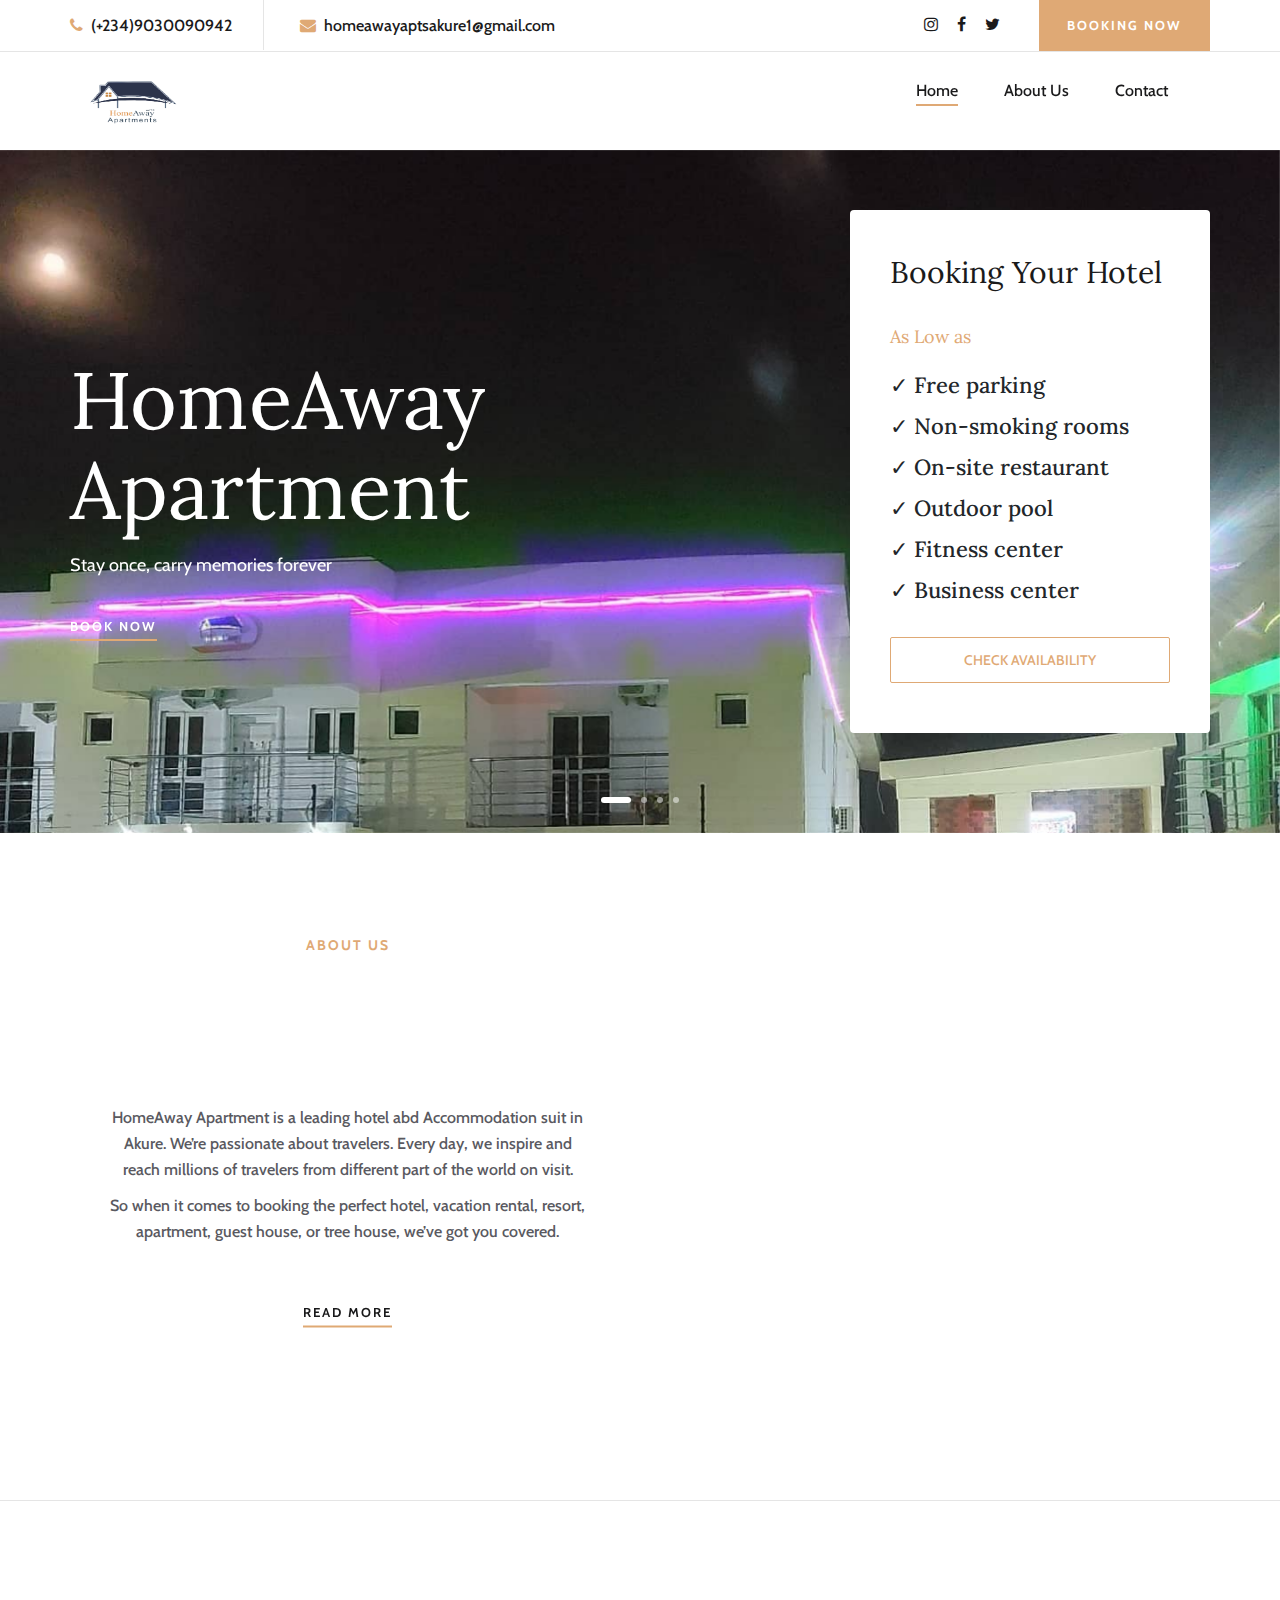
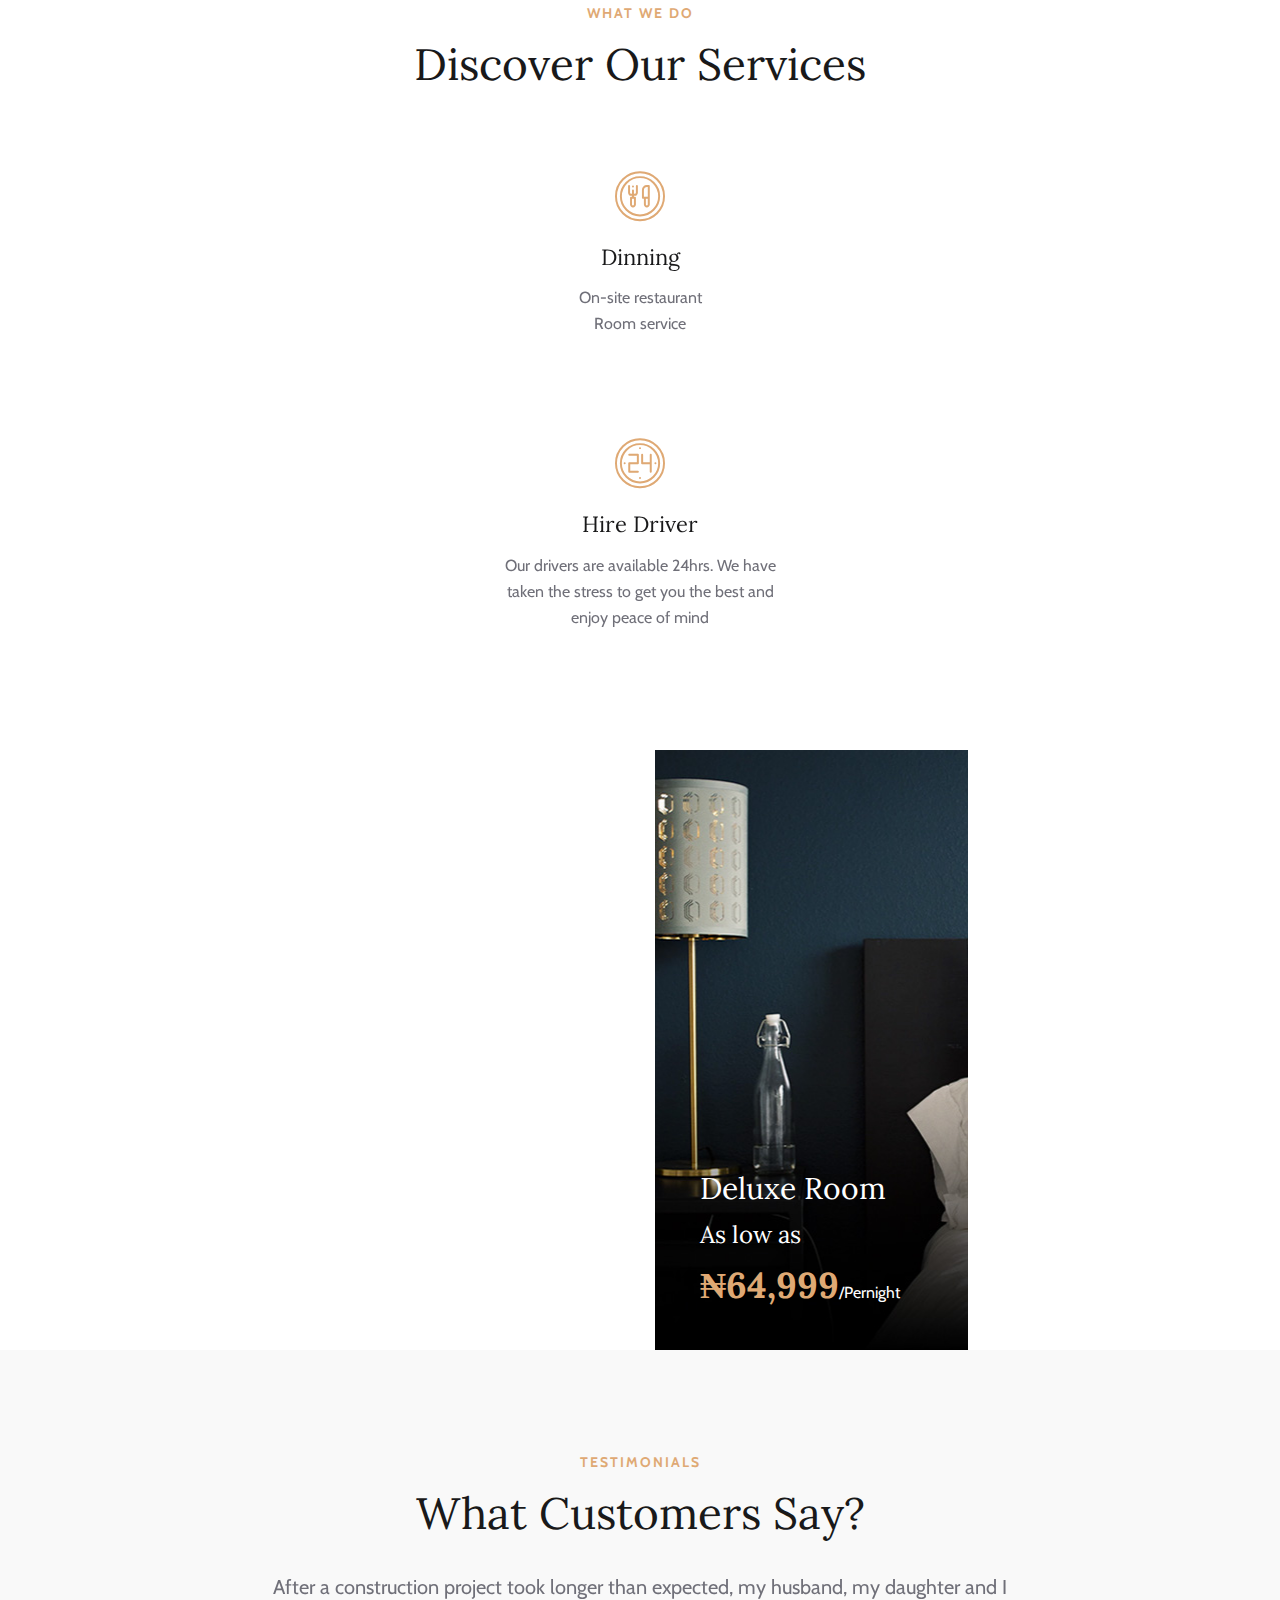
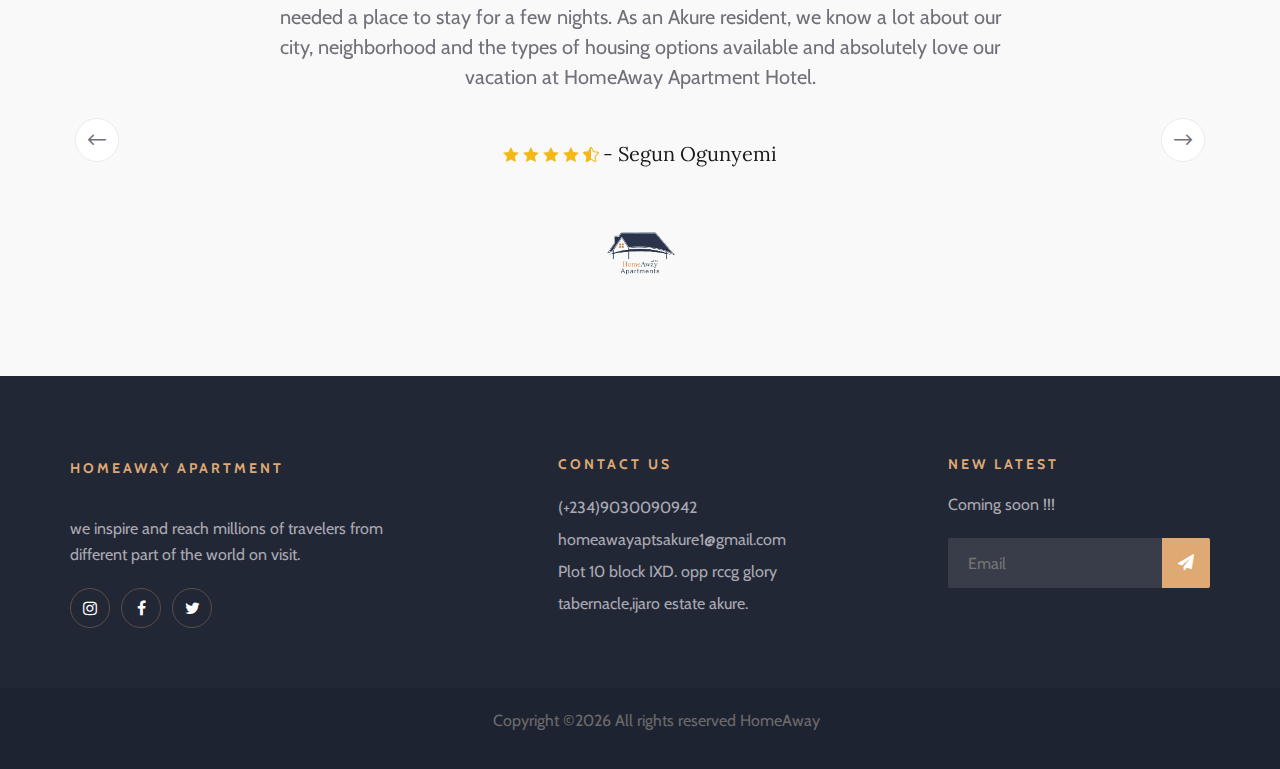
==== index.html @ 02b762ef "as low as, addedd to the page" ====
<!DOCTYPE html>
<html lang="zxx">

<head>
    <meta charset="UTF-8">
    <meta name="description" content="homeaway">
    <meta name="keywords" content="homeaway, apartment">
    <meta name="viewport" content="width=device-width, initial-scale=1.0">
    <meta http-equiv="X-UA-Compatible" content="ie=edge">
    <title>HomeAway Apartment</title>

    <!-- Google Font -->
    <link href="https://fonts.googleapis.com/css?family=Lora:400,700&display=swap" rel="stylesheet">
    <link href="https://fonts.googleapis.com/css?family=Cabin:400,500,600,700&display=swap" rel="stylesheet">

    <!-- Css Styles -->
    <link rel="stylesheet" href="css/bootstrap.min.css" type="text/css">
    <link rel="stylesheet" href="css/font-awesome.min.css" type="text/css">
    <link rel="stylesheet" href="css/elegant-icons.css" type="text/css">
    <link rel="stylesheet" href="css/flaticon.css" type="text/css">
    <link rel="stylesheet" href="css/owl.carousel.min.css" type="text/css">
    <link rel="stylesheet" href="css/nice-select.css" type="text/css">
    <link rel="stylesheet" href="css/jquery-ui.min.css" type="text/css">
    <link rel="stylesheet" href="css/magnific-popup.css" type="text/css">
    <link rel="stylesheet" href="css/slicknav.min.css" type="text/css">
    <link href="https://unpkg.com/aos@2.3.1/dist/aos.css" rel="stylesheet">
    <link rel="stylesheet" href="css/style.css" type="text/css">
    
</head>

<body>
    <!-- Page Preloder -->
    <div id="preloder">
        <div class="loader"></div>
    </div>

    <!-- Offcanvas Menu Section Begin -->
    <div class="offcanvas-menu-overlay"></div>
    <div class="canvas-open">
        <i class="icon_menu"></i>
    </div>
    <div class="offcanvas-menu-wrapper">
        <div class="canvas-close">
            <i class="icon_close"></i>
        </div>
      <!-- <div class="search-icon  search-switch">
            <i class="icon_search"></i>
        </div> -->
        <!-- <div class="header-configure-area">
            <div class="language-option">
                <img src="img/flag.jpg" alt="">
                <span>EN <i class="fa fa-angle-down"></i></span>
                <div class="flag-dropdown">
                    <ul>
                        <li><a href="#">Zi</a></li>
                        <li><a href="#">Fr</a></li>
                    </ul>
                </div>
            </div>
            <a href="#" class="bk-btn">Booking Now</a>
        </div> -->
        <nav class="mainmenu mobile-menu">
            <ul>
                <li class="active"><a href="./index.html">Home</a></li>
                <!-- <li><a href="./rooms.html">Rooms</a></li> -->
                <li><a href="./about-us.html">About Us</a></li>
                <!-- <li><a href="./pages.html">Pages</a>
                    <ul class="dropdown">
                        <li><a href="./room-details.html">Room Details</a></li>
                        <li><a href="#">Deluxe Room</a></li>
                        <li><a href="#">Family Room</a></li>
                        <li><a href="#">Premium Room</a></li>
                    </ul>
                </li> -->
                <!-- <li><a href="./blog.html">News</a></li> -->
                <li><a href="./contact.html">Contact</a></li>
            </ul>
        </nav>
        <div id="mobile-menu-wrap"></div>
        <div class="top-social">
            <a href="https://www.instagram.com/homeawayaptsakure/"><i class="fa fa-instagram"></i></a>
            <a href="#"><i class="fa fa-facebook"></i></a>
            <a href="https://twitter.com/homeawayaptsakr?lang=en"><i class="fa fa-twitter"></i></a>
            <!-- <a href="#"><i class="fa fa-tripadvisor"></i></a> -->
           
        </div>
        <ul class="top-widget">
            <li><i class="fa fa-phone"></i> (+234)9030090942 </li>
            <li><i class="fa fa-envelope"></i> homeawayaptsakure1@gmail.com</li>
        </ul>
    </div>
    <!-- Offcanvas Menu Section End -->

    <!-- Header Section Begin -->
    <header class="header-section">
        <div class="top-nav">
            <div class="container">
                <div class="row">
                    <div class="col-lg-6">
                        <ul class="tn-left">
                            <li><i class="fa fa-phone"></i> (+234)9030090942 </li>
                            <li><i class="fa fa-envelope"></i> homeawayaptsakure1@gmail.com</li>
                        </ul>
                    </div>
                    <div class="col-lg-6">
                        <div class="tn-right">
                            <div class="top-social">
                                <a href="https://www.instagram.com/homeawayaptsakure/"><i class="fa fa-instagram"></i></a>
                                <a href="#"><i class="fa fa-facebook"></i></a>
                                <a href="https://twitter.com/homeawayaptsakr?lang=en"><i class="fa fa-twitter"></i></a>
                                <!-- <a href="#"><i class="fa fa-tripadvisor"></i></a> -->
                                
                            </div>
                            <a href="https://api.whatsapp.com/send?phone=+2349030090942&text=Hello,Trust this is HomeAway Apartment Hotel Customer Service ?. I will like to make an enqiuiry" class="bk-btn">Booking Now</a>
                            <!-- <div class="language-option">
                                <img src="img/flag.jpg" alt="">
                                <span>EN <i class="fa fa-angle-down"></i></span>
                                <div class="flag-dropdown">
                                    <ul>
                                        <li><a href="#">Zi</a></li>
                                        <li><a href="#">Fr</a></li>
                                    </ul>
                                </div>
                            </div> -->
                        </div>
                    </div>
                </div>
            </div>
        </div>
        <div class="menu-item">
            <div class="container">
                <div class="row">
                    <div class="col-lg-2">
                        <div class="logo">
                            <a href="./index.html">
                                <img src="img/logo-removebg-preview.png" alt="" height="48px" width="124px">
                            </a>
                        </div>
                    </div>
                    <div class="col-lg-10">
                        <div class="nav-menu">
                            <nav class="mainmenu">
                                <ul>
                                    <li class="active"><a href="./index.html">Home</a></li>
                                    <!-- <li><a href="./rooms.html">Rooms</a></li> -->
                                    <li><a href="./about-us.html">About Us</a></li>
                                    <!-- <li><a href="./pages.html">Pages</a>
                                        <ul class="dropdown">
                                            <li><a href="./room-details.html">Room Details</a></li>
                                            <li><a href="./blog-details.html">Blog Details</a></li>
                                            <li><a href="#">Family Room</a></li>
                                            <li><a href="#">Premium Room</a></li>
                                        </ul>
                                    </li> -->
                                    <!-- <li><a href="./blog.html">News</a></li> -->
                                    <li><a href="./contact.html">Contact</a></li>
                                </ul>
                            </nav>
                            <!-- <div class="nav-right search-switch">
                                <i class="icon_search"></i>
                            </div> -->
                        </div>
                    </div>
                </div>
            </div>
        </div>
    </header>
    <!-- Header End -->

    <!-- Hero Section Begin -->
    <section class="hero-section">
        <div class="container">
            <div class="row">
                <div class="col-lg-6">
                    <div class="hero-text" >
                        <h1
                        data-aos="fade-up"
                        data-aos-duration="3000"

                        >HomeAway Apartment</h1>
                        <p>Stay once, carry memories forever</p>
                        <a href="https://api.whatsapp.com/send?phone=+2349030090942&text=Hello,Trust this is HomeAway Apartment Hotel Customer Service ?. I will like to make an enqiuiry" class="primary-btn readMore"
                        data-aos="fade-down"
                        data-aos-duration="3000"
                        >Book Now</a>
                    </div>
                </div>
                <div class="col-xl-4 col-lg-5 offset-xl-2 offset-lg-1">
                    <div class="booking-form" data-aos="zoom-out"  >
                        <h3>Booking Your Hotel</h3>
                        <h5 style="color: #dfa974; font-weight: 400;">As Low as</h5>
                        <ul>
                            <li>✓ Free parking</li>
                            <li>✓ Non-smoking rooms</li>
                            <li>✓ On-site restaurant</li>
                            <li>✓ Outdoor pool</li>
                            <li>✓ Fitness center</li>
                            <li>✓ Business center</li> 
                        </ul>
                        <!-- <form action="#">
                            <div class="check-date">
                                <label for="date-in">Check In:</label>
                                <input type="text" class="date-input" id="date-in">
                                <i class="icon_calendar"></i>
                            </div>
                            <div class="check-date">
                                <label for="date-out">Check Out:</label>
                                <input type="text" class="date-input" id="date-out">
                                <i class="icon_calendar"></i>
                            </div>
                            <div class="select-option">
                                <label for="guest">Guests:</label>
                                <select id="guest">
                                    <option value="">2 Adults</option>
                                    <option value="">3 Adults</option>
                                </select>
                            </div>
                            <div class="select-option">
                                <label for="room">Room:</label>
                                <select id="room">
                                    <option value="">1 Room</option>
                                    <option value="">2 Room</option>
                                </select>
                            </div>
                            <button type="submit">Check Availability</button>
                        </form> -->
                        <a href="https://api.whatsapp.com/send?phone=+2349030090942&text=Hello,Trust this is HomeAway Apartment Hotel Customer Service ?. I will like to make an enqiuiry"><button  type="submit">Check Availability</button></a>
                    </div>
                </div>
            </div>
        </div>
        <div class="hero-slider owl-carousel">
            <div class="hs-item set-bg" data-setbg="img/back3.jpg"></div>
            <div class="hs-item set-bg" data-setbg="img/back2.jpg"></div>
            <div class="hs-item set-bg" data-setbg="img/back4.jpg"></div>
            <div class="hs-item set-bg" data-setbg="img/back5.jpg"></div>
        </div>
    </section>
    <!-- Hero Section End -->

    <!-- About Us Section Begin -->
    <section class="aboutus-section spad">
        <div class="container">
            <div class="row">
                <div class="col-lg-6">
                    <div class="about-text">
                        <div class="section-title">
                            <span>About Us</span>
                            <h2 
                            data-aos="fade-right"
                            data-aos-offset="50"
                            data-aos-easing="ease-in-sine"
                            >HomeAway <br />Apartment Hotel</h2>
                        </div>
                        <p class="f-para"
                        >HomeAway Apartment is a leading hotel abd Accommodation suit in Akure. We’re passionate about
                            travelers. Every day, we inspire and reach millions of travelers from different part of the world on visit.</p>
                        <p class="s-para">So when it comes to booking the perfect hotel, vacation rental, resort,
                            apartment, guest house, or tree house, we’ve got you covered.</p>
                        <a href="./about-us.html" class="primary-btn about-btn "
                        data-aos="slide-up"
                        data-aos-offset="50"
                        data-aos-easing="ease-in-sine"
                        >Read More</a>
                    </div>
                </div>
                <div class="col-lg-6">
                    <div class="about-pic">
                        <div class="row">
                            <div class="col-sm-6"  data-aos="flip-up"
                                
                            >
                                <img src="img/homeaway/indexpic.jpg" alt="">
                            </div>
                            <div class="col-sm-6" data-aos="zoom-out-down">
                                <img src="img/homeaway/img1.jpg" alt="">
                            </div>
                        </div>
                    </div>
                </div>
            </div>
        </div>
    </section>
    <!-- About Us Section End -->

    <!-- Services Section End -->
    <section class="services-section spad">
        <div class="container">
            <div class="row">
                <div class="col-lg-12">
                    <div class="section-title">
                        <span>What We Do</span>
                        <h2>Discover Our Services</h2>
                    </div>
                </div>
            </div>
            <div class="row">
                <div class="col-lg-4 col-sm-6" data-aos="flip-up">
                    <div class="service-item">
                        <i class="flaticon-036-parking"></i>
                        <h4>Travel Plan</h4>
                        <p>Free Parking <br>Travel Advisor <br> Tourism within the state</p>
                    </div>
                </div>
                <div class="col-lg-4 col-sm-6">
                    <div class="service-item">
                        <i class="flaticon-033-dinner"></i>
                        <h4>Dinning</h4>
                        <p>On-site restaurant <br> Room service</p>
                    </div>
                </div>
                <div class="col-lg-4 col-sm-6" data-aos="flip-left">
                    <div class="service-item">
                        <i class="flaticon-026-bed"></i>
                        <h4>Business and work</h4>
                        <p>Executive lounge <br>

                            Business center <br>
                            
                            Meeting rooms</p>
                    </div>
                </div>
                <div class="col-lg-4 col-sm-6" data-aos="flip-left">
                    <div class="service-item">
                        <i class="flaticon-024-towel"></i>
                        <h4>Laundry</h4>
                        <p>We provide you a top notch laundry services </p>
                    </div>
                </div>
                <div class="col-lg-4 col-sm-6">
                    <div class="service-item">
                        <i class="flaticon-044-clock-1"></i>
                        <h4>Hire Driver</h4>
                        <p>Our drivers are available 24hrs. We have taken the stress to get you the best and enjoy peace of mind</p>
                    </div>
                </div>
                <div class="col-lg-4 col-sm-6" data-aos="flip-right">
                    <div class="service-item">
                        <i class="flaticon-012-cocktail"></i>
                        <h4>Bar & Drink</h4>
                        <p>Our Cocktail bars are full-service bars serving an entire range of alcoholic and non-alcoholic beverages, but specializing in wide range of cocktails.</p>
                    </div>
                </div>
            </div>
        </div>
    </section>
    <!-- Services Section End -->

    <!-- Home Room Section Begin -->
    <section class="hp-room-section">
        <div class="container-fluid">
            <div class="hp-room-items">
                <div class="row">
                    <div class="col-lg-3 col-md-6">
                        <div class="hp-room-item set-bg" data-setbg="img/homeaway/room1.jpg"  data-aos="flip-down">
                            <div class="hr-text">
                                <h3>Double Guest Room</h3>
                                <h4>As low as</h4>
                                <h2>&#8358;24,999<span>/Pernight</span></h2>
                                <table>
                                    <tbody>
                                        <tr>
                                            <td class="r-o">Size:</td>
                                            <td>30 ft</td>
                                        </tr>
                                        <tr>
                                            <td class="r-o">Capacity:</td>
                                            <td>Max persion 5</td>
                                        </tr>
                                        <tr>
                                            <td class="r-o">Bed:</td>
                                            <td>King Beds</td>
                                        </tr>
                                        <tr>
                                            <td class="r-o">Services:</td>
                                            <td>Wifi, Television, Bathroom,...</td>
                                        </tr>
                                    </tbody>
                                </table>
                                <a href="https://api.whatsapp.com/send?phone=+2349030090942&text=Hello,Trust this is HomeAway Apartment Hotel Customer Service ?. I will like to make an enqiuiry" class="primary-btn">Book Now</a>
                                <!-- <a href="#" class="primary-btn">More Details</a> -->
                            </div>
                        </div>
                    </div>
                    <div class="col-lg-3 col-md-6"  data-aos="zoom-in-down">
                        <div class="hp-room-item set-bg" data-setbg="img/room/room-b2.jpg">
                            <div class="hr-text">
                                <h3>Premium King Room</h3>
                                <h4>As low as</h4>
                                <h2>&#8358;39,999<span>/Pernight</span></h2>
                                <table>
                                    <tbody>
                                        <tr>
                                            <td class="r-o">Size:</td>
                                            <td>30 ft</td>
                                        </tr>
                                        <tr>
                                            <td class="r-o">Capacity:</td>
                                            <td>Max persion 5</td>
                                        </tr>
                                        <tr>
                                            <td class="r-o">Bed:</td>
                                            <td>King Beds</td>
                                        </tr>
                                        <tr>
                                            <td class="r-o">Services:</td>
                                            <td>Wifi, Television, Bathroom,...</td>
                                        </tr>
                                    </tbody>
                                </table>
                                <a href="https://api.whatsapp.com/send?phone=+2349030090942&text=Hello,Trust this is HomeAway Apartment Hotel Customer Service ?. I will like to make an enqiuiry" class="primary-btn" class="primary-btn">Book Now</a>
                            </div>
                        </div>
                    </div>
                    <div class="col-lg-3 col-md-6" >
                        <div class="hp-room-item set-bg" data-setbg="img/room/room-b3.jpg">
                            <div class="hr-text">
                                <h3>Deluxe Room</h3>
                                <h4>As low as</h4>
                                <h2>&#8358;64,999<span>/Pernight</span></h2>
                                <table>
                                    <tbody>
                                        <tr>
                                            <td class="r-o">Size:</td>
                                            <td>30 ft</td>
                                        </tr>
                                        <tr>
                                            <td class="r-o">Capacity:</td>
                                            <td>Max persion 5</td>
                                        </tr>
                                        <tr>
                                            <td class="r-o">Bed:</td>
                                            <td>King Beds</td>
                                        </tr>
                                        <tr>
                                            <td class="r-o">Services:</td>
                                            <td>Wifi, Television, Bathroom,...</td>
                                        </tr>
                                    </tbody>
                                </table>
                                <a href="https://api.whatsapp.com/send?phone=+2349030090942&text=Hello,Trust this is HomeAway Apartment Hotel Customer Service ?. I will like to make an enqiuiry" class="primary-btn" class="primary-btn">Book Now</a>
                            </div>
                        </div>
                    </div>
                    <div class="col-lg-3 col-md-6"  data-aos="flip-up">
                        <div class="hp-room-item set-bg" data-setbg="img/room/room-b4.jpg">
                            <div class="hr-text textBack">
                                <h3>Family Connecting Room</h3>
                                <h4>As low as</h4>
                                <h2>&#8358;89,999<span>/Pernight</span></h2>
                                <table>
                                    <tbody>
                                        <tr>
                                            <td class="r-o">Size:</td>
                                            <td>30 ft</td>
                                        </tr>
                                        <tr>
                                            <td class="r-o">Capacity:</td>
                                            <td>Max persion 5</td>
                                        </tr>
                                        <tr>
                                            <td class="r-o">Bed:</td>
                                            <td>King Beds</td>
                                        </tr>
                                        <tr>
                                            <td class="r-o">Services:</td>
                                            <td>Wifi, Television, Bathroom,...</td>
                                        </tr>
                                    </tbody>
                                </table>
                                <a href="https://api.whatsapp.com/send?phone=+2349030090942&text=Hello,Trust this is HomeAway Apartment Hotel Customer Service ?. I will like to make an enqiuiry" class="primary-btn" class="primary-btn">Book Now</a>
                            </div>
                        </div>
                    </div>
                </div>
            </div>
        </div>
    </section>
    <!-- Home Room Section End -->

    <!-- Testimonial Section Begin -->
    <section class="testimonial-section spad">
        <div class="container">
            <div class="row">
                <div class="col-lg-12">
                    <div class="section-title">
                        <span>Testimonials</span>
                        <h2>What Customers Say?</h2>
                    </div>
                </div>
            </div>
            <div class="row">
                <div class="col-lg-8 offset-lg-2">
                    <div class="testimonial-slider owl-carousel">
                        <div class="ts-item">
                            <p>After a construction project took longer than expected, my husband, my daughter and I
                                needed a place to stay for a few nights. As an Akure resident, we know a lot about our
                                city, neighborhood and the types of housing options available and absolutely love our
                                vacation at HomeAway Apartment Hotel.</p>
                            <div class="ti-author">
                                <div class="rating">
                                    <i class="icon_star"></i>
                                    <i class="icon_star"></i>
                                    <i class="icon_star"></i>
                                    <i class="icon_star"></i>
                                    <i class="icon_star-half_alt"></i>
                                </div>
                                <h5> - Segun Ogunyemi</h5>
                            </div>
                            <img src="img/logo-removebg-preview.png" alt="" height="48px" width="124px">
                            <!-- <img src="img/testimonial-logo.png" alt=""> -->
                        </div>
                        <div class="ts-item">
                            <p>I like the ambience of the apartment generally. 
                                It was very neat with good furniture, functional 
                                appliances, and a constant power supply..</p>
                            <div class="ti-author">
                                <div class="rating">
                                    <i class="icon_star"></i>
                                    <i class="icon_star"></i>
                                    <i class="icon_star"></i>
                                    <i class="icon_star"></i>
                                    <i class="icon_star-half_alt"></i>
                                </div>
                                <h5> - Richie Class</h5>
                            </div>
                            <img src="img/logo-removebg-preview.png" alt="" height="48px" width="124px">
                            <!-- <img src="img/testimonial-logo.png" alt=""> -->
                        </div>
                        <div class="ts-item">
                            <p>Lots of open space . Nice pool . Reasonable breakfast options. A place i can always recommend</p>
                            <div class="ti-author">
                                <div class="rating">
                                    <i class="icon_star"></i>
                                    <i class="icon_star"></i>
                                    <i class="icon_star"></i>
                                    <i class="icon_star"></i>
                                    <i class="icon_star-half_alt"></i>
                                </div>
                                <h5> - Gbolahan</h5>
                            </div>
                            <img src="img/logo-removebg-preview.png" alt="" height="48px" width="124px">
                        </div>
                    </div>
                </div>
            </div>
        </div>
    </section>
    <!-- Testimonial Section End -->

    <!-- Blog Section Begin -->
    <!-- <section class="blog-section spad">
        <div class="container">
            <div class="row">
                <div class="col-lg-12">
                    <div class="section-title">
                        <span>Hotel News</span>
                        <h2>Our Blog & Event</h2>
                    </div>
                </div>
            </div>
            <div class="row">
                <div class="col-lg-4">
                    <div class="blog-item set-bg" data-setbg="img/blog/blog-1.jpg">
                        <div class="bi-text">
                            <span class="b-tag">Travel Trip</span>
                            <h4><a href="#">Tremblant In Canada</a></h4>
                            <div class="b-time"><i class="icon_clock_alt"></i> 15th April, 2019</div>
                        </div>
                    </div>
                </div>
                <div class="col-lg-4">
                    <div class="blog-item set-bg" data-setbg="img/blog/blog-2.jpg">
                        <div class="bi-text">
                            <span class="b-tag">Camping</span>
                            <h4><a href="#">Choosing A Static Caravan</a></h4>
                            <div class="b-time"><i class="icon_clock_alt"></i> 15th April, 2019</div>
                        </div>
                    </div>
                </div>
                <div class="col-lg-4">
                    <div class="blog-item set-bg" data-setbg="img/blog/blog-3.jpg">
                        <div class="bi-text">
                            <span class="b-tag">Event</span>
                            <h4><a href="#">Copper Canyon</a></h4>
                            <div class="b-time"><i class="icon_clock_alt"></i> 21th April, 2019</div>
                        </div>
                    </div>
                </div>
                <div class="col-lg-8">
                    <div class="blog-item small-size set-bg" data-setbg="img/blog/blog-wide.jpg">
                        <div class="bi-text">
                            <span class="b-tag">Event</span>
                            <h4><a href="#">Trip To Iqaluit In Nunavut A Canadian Arctic City</a></h4>
                            <div class="b-time"><i class="icon_clock_alt"></i> 08th April, 2019</div>
                        </div>
                    </div>
                </div>
                <div class="col-lg-4">
                    <div class="blog-item small-size set-bg" data-setbg="img/blog/blog-10.jpg">
                        <div class="bi-text">
                            <span class="b-tag">Travel</span>
                            <h4><a href="#">Traveling To Barcelona</a></h4>
                            <div class="b-time"><i class="icon_clock_alt"></i> 12th April, 2019</div>
                        </div>
                    </div>
                </div>
            </div>
        </div>
    </section> -->
    <!-- Blog Section End -->

    <!-- Footer Section Begin -->
    <footer class="footer-section">
        <div class="container">
            <div class="footer-text">
                <div class="row">
                    <div class="col-lg-4">
                        <div class="ft-about">
                            <div class="logo ft-contact">
                                <a href="#">
                                    <h6>HOMEAWAY APARTMENT</h6>
                                    <!-- <img src="img/logo-removebg-preview.png" alt="" height="48px" width="124px"> -->
                                </a>
                            </div>
                            <p>we inspire and reach millions of travelers from <br> different part of the world on visit.</p>
                            <div class="fa-social">
                                <a href="https://www.instagram.com/homeawayaptsakure/"><i class="fa fa-instagram"></i></a>
                                <a href="#"><i class="fa fa-facebook"></i></a>
                                <a href="https://twitter.com/homeawayaptsakr?lang=en"><i class="fa fa-twitter"></i></a>
                                <!-- <a href="#"><i class="fa fa-tripadvisor"></i></a>
                                <a href="#"><i class="fa fa-youtube-play"></i></a> -->
                            </div>
                        </div>
                    </div>
                    <div class="col-lg-3 offset-lg-1">
                        <div class="ft-contact">
                            <h6>Contact Us</h6>
                            <ul>
                                <li>(+234)9030090942</li>
                                <li>homeawayaptsakure1@gmail.com</li>
                                <li>Plot 10 block IXD. opp rccg glory tabernacle,ijaro estate akure.</li>
                            </ul>
                        </div>
                    </div>
                    <div class="col-lg-3 offset-lg-1">
                        <div class="ft-newslatter">
                            <h6>New latest</h6>
                            <p>Coming soon !!!</p>
                            <form action="#" class="fn-form">
                                <input type="text" placeholder="Email">
                                <button type="submit"><i class="fa fa-send"></i></button>
                            </form>
                        </div>
                    </div>
                </div>
            </div>
        </div>
        <div class="copyright-option">
            <div class="container">
                <div class="row">
                    <!-- <div class="col-lg-7">
                        <ul>
                            <li><a href="#">Contact</a></li>
                            <li><a href="#">Terms of use</a></li>
                            <li><a href="#">Privacy</a></li>
                            <li><a href="#">Environmental Policy</a></li>
                        </ul>
                    </div> -->
                    <div class="col-lg-8">
                        <div class="co-text"><p>
  Copyright &copy;<script>document.write(new Date().getFullYear());</script> All rights reserved HomeAway
  </p></div>
                    </div>
                </div>
            </div>
        </div>
    </footer>
    <!-- Footer Section End -->

    <!-- Search model Begin -->
    <div class="search-model">
        <div class="h-100 d-flex align-items-center justify-content-center">
            <div class="search-close-switch"><i class="icon_close"></i></div>
            <form class="search-model-form">
                <input type="text" id="search-input" placeholder="Search here.....">
            </form>
        </div>
    </div>
    <!-- Search model end -->

    <!-- Js Plugins -->
    <script src="https://unpkg.com/aos@2.3.1/dist/aos.js"></script>
    <script>
        AOS.init();
                    // You can also pass an optional settings object
            // below listed default settings
            AOS.init({
            // Global settings:
            disable: false, // accepts following values: 'phone', 'tablet', 'mobile', boolean, expression or function
            startEvent: 'DOMContentLoaded', // name of the event dispatched on the document, that AOS should initialize on
            initClassName: 'aos-init', // class applied after initialization
            animatedClassName: 'aos-animate', // class applied on animation
            useClassNames: false, // if true, will add content of `data-aos` as classes on scroll
            disableMutationObserver: false, // disables automatic mutations' detections (advanced)
            debounceDelay: 50, // the delay on debounce used while resizing window (advanced)
            throttleDelay: 99, // the delay on throttle used while scrolling the page (advanced)
            

            // Settings that can be overridden on per-element basis, by `data-aos-*` attributes:
            offset: 120, // offset (in px) from the original trigger point
            delay: 0, // values from 0 to 3000, with step 50ms
            duration: 3000, // values from 0 to 3000, with step 50ms
            easing: 'ease', // default easing for AOS animations
            once: false, // whether animation should happen only once - while scrolling down
            mirror: false, // whether elements should animate out while scrolling past them
            anchorPlacement: 'top-bottom', // defines which position of the element regarding to window should trigger the animation

            });
    </script>
    <script src="js/jquery-3.3.1.min.js"></script>
    <script src="js/bootstrap.min.js"></script>
    <script src="js/jquery.magnific-popup.min.js"></script>
    <script src="js/jquery.nice-select.min.js"></script>
    <script src="js/jquery-ui.min.js"></script>
    <script src="js/jquery.slicknav.js"></script>
    <script src="js/owl.carousel.min.js"></script>
    
    <script src="js/main.js"></script>
</body>

</html>
---- css/elegant-icons.css ----
@font-face {
	font-family: 'ElegantIcons';
	src:url('../fonts/ElegantIcons.eot');
	src:url('../fonts/ElegantIcons.eot?#iefix') format('embedded-opentype'),
		url('../fonts/ElegantIcons.woff') format('woff'),
		url('../fonts/ElegantIcons.ttf') format('truetype'),
		url('../fonts/ElegantIcons.svg#ElegantIcons') format('svg');
	font-weight: normal;
	font-style: normal;
}

/* Use the following CSS code if you want to use data attributes for inserting your icons */
[data-icon]:before {
	font-family: 'ElegantIcons';
	content: attr(data-icon);
	speak: none;
	font-weight: normal;
	font-variant: normal;
	text-transform: none;
	line-height: 1;
	-webkit-font-smoothing: antialiased;
	-moz-osx-font-smoothing: grayscale;
}

/* Use the following CSS code if you want to have a class per icon */
/*
Instead of a list of all class selectors,
you can use the generic selector below, but it's slower:
[class*="your-class-prefix"] {
*/
.arrow_up, .arrow_down, .arrow_left, .arrow_right, .arrow_left-up, .arrow_right-up, .arrow_right-down, .arrow_left-down, .arrow-up-down, .arrow_up-down_alt, .arrow_left-right_alt, .arrow_left-right, .arrow_expand_alt2, .arrow_expand_alt, .arrow_condense, .arrow_expand, .arrow_move, .arrow_carrot-up, .arrow_carrot-down, .arrow_carrot-left, .arrow_carrot-right, .arrow_carrot-2up, .arrow_carrot-2down, .arrow_carrot-2left, .arrow_carrot-2right, .arrow_carrot-up_alt2, .arrow_carrot-down_alt2, .arrow_carrot-left_alt2, .arrow_carrot-right_alt2, .arrow_carrot-2up_alt2, .arrow_carrot-2down_alt2, .arrow_carrot-2left_alt2, .arrow_carrot-2right_alt2, .arrow_triangle-up, .arrow_triangle-down, .arrow_triangle-left, .arrow_triangle-right, .arrow_triangle-up_alt2, .arrow_triangle-down_alt2, .arrow_triangle-left_alt2, .arrow_triangle-right_alt2, .arrow_back, .icon_minus-06, .icon_plus, .icon_close, .icon_check, .icon_minus_alt2, .icon_plus_alt2, .icon_close_alt2, .icon_check_alt2, .icon_zoom-out_alt, .icon_zoom-in_alt, .icon_search, .icon_box-empty, .icon_box-selected, .icon_minus-box, .icon_plus-box, .icon_box-checked, .icon_circle-empty, .icon_circle-slelected, .icon_stop_alt2, .icon_stop, .icon_pause_alt2, .icon_pause, .icon_menu, .icon_menu-square_alt2, .icon_menu-circle_alt2, .icon_ul, .icon_ol, .icon_adjust-horiz, .icon_adjust-vert, .icon_document_alt, .icon_documents_alt, .icon_pencil, .icon_pencil-edit_alt, .icon_pencil-edit, .icon_folder-alt, .icon_folder-open_alt, .icon_folder-add_alt, .icon_info_alt, .icon_error-oct_alt, .icon_error-circle_alt, .icon_error-triangle_alt, .icon_question_alt2, .icon_question, .icon_comment_alt, .icon_chat_alt, .icon_vol-mute_alt, .icon_volume-low_alt, .icon_volume-high_alt, .icon_quotations, .icon_quotations_alt2, .icon_clock_alt, .icon_lock_alt, .icon_lock-open_alt, .icon_key_alt, .icon_cloud_alt, .icon_cloud-upload_alt, .icon_cloud-download_alt, .icon_image, .icon_images, .icon_lightbulb_alt, .icon_gift_alt, .icon_house_alt, .icon_genius, .icon_mobile, .icon_tablet, .icon_laptop, .icon_desktop, .icon_camera_alt, .icon_mail_alt, .icon_cone_alt, .icon_ribbon_alt, .icon_bag_alt, .icon_creditcard, .icon_cart_alt, .icon_paperclip, .icon_tag_alt, .icon_tags_alt, .icon_trash_alt, .icon_cursor_alt, .icon_mic_alt, .icon_compass_alt, .icon_pin_alt, .icon_pushpin_alt, .icon_map_alt, .icon_drawer_alt, .icon_toolbox_alt, .icon_book_alt, .icon_calendar, .icon_film, .icon_table, .icon_contacts_alt, .icon_headphones, .icon_lifesaver, .icon_piechart, .icon_refresh, .icon_link_alt, .icon_link, .icon_loading, .icon_blocked, .icon_archive_alt, .icon_heart_alt, .icon_star_alt, .icon_star-half_alt, .icon_star, .icon_star-half, .icon_tools, .icon_tool, .icon_cog, .icon_cogs, .arrow_up_alt, .arrow_down_alt, .arrow_left_alt, .arrow_right_alt, .arrow_left-up_alt, .arrow_right-up_alt, .arrow_right-down_alt, .arrow_left-down_alt, .arrow_condense_alt, .arrow_expand_alt3, .arrow_carrot_up_alt, .arrow_carrot-down_alt, .arrow_carrot-left_alt, .arrow_carrot-right_alt, .arrow_carrot-2up_alt, .arrow_carrot-2dwnn_alt, .arrow_carrot-2left_alt, .arrow_carrot-2right_alt, .arrow_triangle-up_alt, .arrow_triangle-down_alt, .arrow_triangle-left_alt, .arrow_triangle-right_alt, .icon_minus_alt, .icon_plus_alt, .icon_close_alt, .icon_check_alt, .icon_zoom-out, .icon_zoom-in, .icon_stop_alt, .icon_menu-square_alt, .icon_menu-circle_alt, .icon_document, .icon_documents, .icon_pencil_alt, .icon_folder, .icon_folder-open, .icon_folder-add, .icon_folder_upload, .icon_folder_download, .icon_info, .icon_error-circle, .icon_error-oct, .icon_error-triangle, .icon_question_alt, .icon_comment, .icon_chat, .icon_vol-mute, .icon_volume-low, .icon_volume-high, .icon_quotations_alt, .icon_clock, .icon_lock, .icon_lock-open, .icon_key, .icon_cloud, .icon_cloud-upload, .icon_cloud-download, .icon_lightbulb, .icon_gift, .icon_house, .icon_camera, .icon_mail, .icon_cone, .icon_ribbon, .icon_bag, .icon_cart, .icon_tag, .icon_tags, .icon_trash, .icon_cursor, .icon_mic, .icon_compass, .icon_pin, .icon_pushpin, .icon_map, .icon_drawer, .icon_toolbox, .icon_book, .icon_contacts, .icon_archive, .icon_heart, .icon_profile, .icon_group, .icon_grid-2x2, .icon_grid-3x3, .icon_music, .icon_pause_alt, .icon_phone, .icon_upload, .icon_download, .social_facebook, .social_twitter, .social_pinterest, .social_googleplus, .social_tumblr, .social_tumbleupon, .social_wordpress, .social_instagram, .social_dribbble, .social_vimeo, .social_linkedin, .social_rss, .social_deviantart, .social_share, .social_myspace, .social_skype, .social_youtube, .social_picassa, .social_googledrive, .social_flickr, .social_blogger, .social_spotify, .social_delicious, .social_facebook_circle, .social_twitter_circle, .social_pinterest_circle, .social_googleplus_circle, .social_tumblr_circle, .social_stumbleupon_circle, .social_wordpress_circle, .social_instagram_circle, .social_dribbble_circle, .social_vimeo_circle, .social_linkedin_circle, .social_rss_circle, .social_deviantart_circle, .social_share_circle, .social_myspace_circle, .social_skype_circle, .social_youtube_circle, .social_picassa_circle, .social_googledrive_alt2, .social_flickr_circle, .social_blogger_circle, .social_spotify_circle, .social_delicious_circle, .social_facebook_square, .social_twitter_square, .social_pinterest_square, .social_googleplus_square, .social_tumblr_square, .social_stumbleupon_square, .social_wordpress_square, .social_instagram_square, .social_dribbble_square, .social_vimeo_square, .social_linkedin_square, .social_rss_square, .social_deviantart_square, .social_share_square, .social_myspace_square, .social_skype_square, .social_youtube_square, .social_picassa_square, .social_googledrive_square, .social_flickr_square, .social_blogger_square, .social_spotify_square, .social_delicious_square, .icon_printer, .icon_calulator, .icon_building, .icon_floppy, .icon_drive, .icon_search-2, .icon_id, .icon_id-2, .icon_puzzle, .icon_like, .icon_dislike, .icon_mug, .icon_currency, .icon_wallet, .icon_pens, .icon_easel, .icon_flowchart, .icon_datareport, .icon_briefcase, .icon_shield, .icon_percent, .icon_globe, .icon_globe-2, .icon_target, .icon_hourglass, .icon_balance, .icon_rook, .icon_printer-alt, .icon_calculator_alt, .icon_building_alt, .icon_floppy_alt, .icon_drive_alt, .icon_search_alt, .icon_id_alt, .icon_id-2_alt, .icon_puzzle_alt, .icon_like_alt, .icon_dislike_alt, .icon_mug_alt, .icon_currency_alt, .icon_wallet_alt, .icon_pens_alt, .icon_easel_alt, .icon_flowchart_alt, .icon_datareport_alt, .icon_briefcase_alt, .icon_shield_alt, .icon_percent_alt, .icon_globe_alt, .icon_clipboard {
	font-family: 'ElegantIcons';
	speak: none;
	font-style: normal;
	font-weight: normal;
	font-variant: normal;
	text-transform: none;
	line-height: 1;
	-webkit-font-smoothing: antialiased;
}
.arrow_up:before {
	content: "\21";
}
.arrow_down:before {
	content: "\22";
}
.arrow_left:before {
	content: "\23";
}
.arrow_right:before {
	content: "\24";
}
.arrow_left-up:before {
	content: "\25";
}
.arrow_right-up:before {
	content: "\26";
}
.arrow_right-down:before {
	content: "\27";
}
.arrow_left-down:before {
	content: "\28";
}
.arrow-up-down:before {
	content: "\29";
}
.arrow_up-down_alt:before {
	content: "\2a";
}
.arrow_left-right_alt:before {
	content: "\2b";
}
.arrow_left-right:before {
	content: "\2c";
}
.arrow_expand_alt2:before {
	content: "\2d";
}
.arrow_expand_alt:before {
	content: "\2e";
}
.arrow_condense:before {
	content: "\2f";
}
.arrow_expand:before {
	content: "\30";
}
.arrow_move:before {
	content: "\31";
}
.arrow_carrot-up:before {
	content: "\32";
}
.arrow_carrot-down:before {
	content: "\33";
}
.arrow_carrot-left:before {
	content: "\34";
}
.arrow_carrot-right:before {
	content: "\35";
}
.arrow_carrot-2up:before {
	content: "\36";
}
.arrow_carrot-2down:before {
	content: "\37";
}
.arrow_carrot-2left:before {
	content: "\38";
}
.arrow_carrot-2right:before {
	content: "\39";
}
.arrow_carrot-up_alt2:before {
	content: "\3a";
}
.arrow_carrot-down_alt2:before {
	content: "\3b";
}
.arrow_carrot-left_alt2:before {
	content: "\3c";
}
.arrow_carrot-right_alt2:before {
	content: "\3d";
}
.arrow_carrot-2up_alt2:before {
	content: "\3e";
}
.arrow_carrot-2down_alt2:before {
	content: "\3f";
}
.arrow_carrot-2left_alt2:before {
	content: "\40";
}
.arrow_carrot-2right_alt2:before {
	content: "\41";
}
.arrow_triangle-up:before {
	content: "\42";
}
.arrow_triangle-down:before {
	content: "\43";
}
.arrow_triangle-left:before {
	content: "\44";
}
.arrow_triangle-right:before {
	content: "\45";
}
.arrow_triangle-up_alt2:before {
	content: "\46";
}
.arrow_triangle-down_alt2:before {
	content: "\47";
}
.arrow_triangle-left_alt2:before {
	content: "\48";
}
.arrow_triangle-right_alt2:before {
	content: "\49";
}
.arrow_back:before {
	content: "\4a";
}
.icon_minus-06:before {
	content: "\4b";
}
.icon_plus:before {
	content: "\4c";
}
.icon_close:before {
	content: "\4d";
}
.icon_check:before {
	content: "\4e";
}
.icon_minus_alt2:before {
	content: "\4f";
}
.icon_plus_alt2:before {
	content: "\50";
}
.icon_close_alt2:before {
	content: "\51";
}
.icon_check_alt2:before {
	content: "\52";
}
.icon_zoom-out_alt:before {
	content: "\53";
}
.icon_zoom-in_alt:before {
	content: "\54";
}
.icon_search:before {
	content: "\55";
}
.icon_box-empty:before {
	content: "\56";
}
.icon_box-selected:before {
	content: "\57";
}
.icon_minus-box:before {
	content: "\58";
}
.icon_plus-box:before {
	content: "\59";
}
.icon_box-checked:before {
	content: "\5a";
}
.icon_circle-empty:before {
	content: "\5b";
}
.icon_circle-slelected:before {
	content: "\5c";
}
.icon_stop_alt2:before {
	content: "\5d";
}
.icon_stop:before {
	content: "\5e";
}
.icon_pause_alt2:before {
	content: "\5f";
}
.icon_pause:before {
	content: "\60";
}
.icon_menu:before {
	content: "\61";
}
.icon_menu-square_alt2:before {
	content: "\62";
}
.icon_menu-circle_alt2:before {
	content: "\63";
}
.icon_ul:before {
	content: "\64";
}
.icon_ol:before {
	content: "\65";
}
.icon_adjust-horiz:before {
	content: "\66";
}
.icon_adjust-vert:before {
	content: "\67";
}
.icon_document_alt:before {
	content: "\68";
}
.icon_documents_alt:before {
	content: "\69";
}
.icon_pencil:before {
	content: "\6a";
}
.icon_pencil-edit_alt:before {
	content: "\6b";
}
.icon_pencil-edit:before {
	content: "\6c";
}
.icon_folder-alt:before {
	content: "\6d";
}
.icon_folder-open_alt:before {
	content: "\6e";
}
.icon_folder-add_alt:before {
	content: "\6f";
}
.icon_info_alt:before {
	content: "\70";
}
.icon_error-oct_alt:before {
	content: "\71";
}
.icon_error-circle_alt:before {
	content: "\72";
}
.icon_error-triangle_alt:before {
	content: "\73";
}
.icon_question_alt2:before {
	content: "\74";
}
.icon_question:before {
	content: "\75";
}
.icon_comment_alt:before {
	content: "\76";
}
.icon_chat_alt:before {
	content: "\77";
}
.icon_vol-mute_alt:before {
	content: "\78";
}
.icon_volume-low_alt:before {
	content: "\79";
}
.icon_volume-high_alt:before {
	content: "\7a";
}
.icon_quotations:before {
	content: "\7b";
}
.icon_quotations_alt2:before {
	content: "\7c";
}
.icon_clock_alt:before {
	content: "\7d";
}
.icon_lock_alt:before {
	content: "\7e";
}
.icon_lock-open_alt:before {
	content: "\e000";
}
.icon_key_alt:before {
	content: "\e001";
}
.icon_cloud_alt:before {
	content: "\e002";
}
.icon_cloud-upload_alt:before {
	content: "\e003";
}
.icon_cloud-download_alt:before {
	content: "\e004";
}
.icon_image:before {
	content: "\e005";
}
.icon_images:before {
	content: "\e006";
}
.icon_lightbulb_alt:before {
	content: "\e007";
}
.icon_gift_alt:before {
	content: "\e008";
}
.icon_house_alt:before {
	content: "\e009";
}
.icon_genius:before {
	content: "\e00a";
}
.icon_mobile:before {
	content: "\e00b";
}
.icon_tablet:before {
	content: "\e00c";
}
.icon_laptop:before {
	content: "\e00d";
}
.icon_desktop:before {
	content: "\e00e";
}
.icon_camera_alt:before {
	content: "\e00f";
}
.icon_mail_alt:before {
	content: "\e010";
}
.icon_cone_alt:before {
	content: "\e011";
}
.icon_ribbon_alt:before {
	content: "\e012";
}
.icon_bag_alt:before {
	content: "\e013";
}
.icon_creditcard:before {
	content: "\e014";
}
.icon_cart_alt:before {
	content: "\e015";
}
.icon_paperclip:before {
	content: "\e016";
}
.icon_tag_alt:before {
	content: "\e017";
}
.icon_tags_alt:before {
	content: "\e018";
}
.icon_trash_alt:before {
	content: "\e019";
}
.icon_cursor_alt:before {
	content: "\e01a";
}
.icon_mic_alt:before {
	content: "\e01b";
}
.icon_compass_alt:before {
	content: "\e01c";
}
.icon_pin_alt:before {
	content: "\e01d";
}
.icon_pushpin_alt:before {
	content: "\e01e";
}
.icon_map_alt:before {
	content: "\e01f";
}
.icon_drawer_alt:before {
	content: "\e020";
}
.icon_toolbox_alt:before {
	content: "\e021";
}
.icon_book_alt:before {
	content: "\e022";
}
.icon_calendar:before {
	content: "\e023";
}
.icon_film:before {
	content: "\e024";
}
.icon_table:before {
	content: "\e025";
}
.icon_contacts_alt:before {
	content: "\e026";
}
.icon_headphones:before {
	content: "\e027";
}
.icon_lifesaver:before {
	content: "\e028";
}
.icon_piechart:before {
	content: "\e029";
}
.icon_refresh:before {
	content: "\e02a";
}
.icon_link_alt:before {
	content: "\e02b";
}
.icon_link:before {
	content: "\e02c";
}
.icon_loading:before {
	content: "\e02d";
}
.icon_blocked:before {
	content: "\e02e";
}
.icon_archive_alt:before {
	content: "\e02f";
}
.icon_heart_alt:before {
	content: "\e030";
}
.icon_star_alt:before {
	content: "\e031";
}
.icon_star-half_alt:before {
	content: "\e032";
}
.icon_star:before {
	content: "\e033";
}
.icon_star-half:before {
	content: "\e034";
}
.icon_tools:before {
	content: "\e035";
}
.icon_tool:before {
	content: "\e036";
}
.icon_cog:before {
	content: "\e037";
}
.icon_cogs:before {
	content: "\e038";
}
.arrow_up_alt:before {
	content: "\e039";
}
.arrow_down_alt:before {
	content: "\e03a";
}
.arrow_left_alt:before {
	content: "\e03b";
}
.arrow_right_alt:before {
	content: "\e03c";
}
.arrow_left-up_alt:before {
	content: "\e03d";
}
.arrow_right-up_alt:before {
	content: "\e03e";
}
.arrow_right-down_alt:before {
	content: "\e03f";
}
.arrow_left-down_alt:before {
	content: "\e040";
}
.arrow_condense_alt:before {
	content: "\e041";
}
.arrow_expand_alt3:before {
	content: "\e042";
}
.arrow_carrot_up_alt:before {
	content: "\e043";
}
.arrow_carrot-down_alt:before {
	content: "\e044";
}
.arrow_carrot-left_alt:before {
	content: "\e045";
}
.arrow_carrot-right_alt:before {
	content: "\e046";
}
.arrow_carrot-2up_alt:before {
	content: "\e047";
}
.arrow_carrot-2dwnn_alt:before {
	content: "\e048";
}
.arrow_carrot-2left_alt:before {
	content: "\e049";
}
.arrow_carrot-2right_alt:before {
	content: "\e04a";
}
.arrow_triangle-up_alt:before {
	content: "\e04b";
}
.arrow_triangle-down_alt:before {
	content: "\e04c";
}
.arrow_triangle-left_alt:before {
	content: "\e04d";
}
.arrow_triangle-right_alt:before {
	content: "\e04e";
}
.icon_minus_alt:before {
	content: "\e04f";
}
.icon_plus_alt:before {
	content: "\e050";
}
.icon_close_alt:before {
	content: "\e051";
}
.icon_check_alt:before {
	content: "\e052";
}
.icon_zoom-out:before {
	content: "\e053";
}
.icon_zoom-in:before {
	content: "\e054";
}
.icon_stop_alt:before {
	content: "\e055";
}
.icon_menu-square_alt:before {
	content: "\e056";
}
.icon_menu-circle_alt:before {
	content: "\e057";
}
.icon_document:before {
	content: "\e058";
}
.icon_documents:before {
	content: "\e059";
}
.icon_pencil_alt:before {
	content: "\e05a";
}
.icon_folder:before {
	content: "\e05b";
}
.icon_folder-open:before {
	content: "\e05c";
}
.icon_folder-add:before {
	content: "\e05d";
}
.icon_folder_upload:before {
	content: "\e05e";
}
.icon_folder_download:before {
	content: "\e05f";
}
.icon_info:before {
	content: "\e060";
}
.icon_error-circle:before {
	content: "\e061";
}
.icon_error-oct:before {
	content: "\e062";
}
.icon_error-triangle:before {
	content: "\e063";
}
.icon_question_alt:before {
	content: "\e064";
}
.icon_comment:before {
	content: "\e065";
}
.icon_chat:before {
	content: "\e066";
}
.icon_vol-mute:before {
	content: "\e067";
}
.icon_volume-low:before {
	content: "\e068";
}
.icon_volume-high:before {
	content: "\e069";
}
.icon_quotations_alt:before {
	content: "\e06a";
}
.icon_clock:before {
	content: "\e06b";
}
.icon_lock:before {
	content: "\e06c";
}
.icon_lock-open:before {
	content: "\e06d";
}
.icon_key:before {
	content: "\e06e";
}
.icon_cloud:before {
	content: "\e06f";
}
.icon_cloud-upload:before {
	content: "\e070";
}
.icon_cloud-download:before {
	content: "\e071";
}
.icon_lightbulb:before {
	content: "\e072";
}
.icon_gift:before {
	content: "\e073";
}
.icon_house:before {
	content: "\e074";
}
.icon_camera:before {
	content: "\e075";
}
.icon_mail:before {
	content: "\e076";
}
.icon_cone:before {
	content: "\e077";
}
.icon_ribbon:before {
	content: "\e078";
}
.icon_bag:before {
	content: "\e079";
}
.icon_cart:before {
	content: "\e07a";
}
.icon_tag:before {
	content: "\e07b";
}
.icon_tags:before {
	content: "\e07c";
}
.icon_trash:before {
	content: "\e07d";
}
.icon_cursor:before {
	content: "\e07e";
}
.icon_mic:before {
	content: "\e07f";
}
.icon_compass:before {
	content: "\e080";
}
.icon_pin:before {
	content: "\e081";
}
.icon_pushpin:before {
	content: "\e082";
}
.icon_map:before {
	content: "\e083";
}
.icon_drawer:before {
	content: "\e084";
}
.icon_toolbox:before {
	content: "\e085";
}
.icon_book:before {
	content: "\e086";
}
.icon_contacts:before {
	content: "\e087";
}
.icon_archive:before {
	content: "\e088";
}
.icon_heart:before {
	content: "\e089";
}
.icon_profile:before {
	content: "\e08a";
}
.icon_group:before {
	content: "\e08b";
}
.icon_grid-2x2:before {
	content: "\e08c";
}
.icon_grid-3x3:before {
	content: "\e08d";
}
.icon_music:before {
	content: "\e08e";
}
.icon_pause_alt:before {
	content: "\e08f";
}
.icon_phone:before {
	content: "\e090";
}
.icon_upload:before {
	content: "\e091";
}
.icon_download:before {
	content: "\e092";
}
.social_facebook:before {
	content: "\e093";
}
.social_twitter:before {
	content: "\e094";
}
.social_pinterest:before {
	content: "\e095";
}
.social_googleplus:before {
	content: "\e096";
}
.social_tumblr:before {
	content: "\e097";
}
.social_tumbleupon:before {
	content: "\e098";
}
.social_wordpress:before {
	content: "\e099";
}
.social_instagram:before {
	content: "\e09a";
}
.social_dribbble:before {
	content: "\e09b";
}
.social_vimeo:before {
	content: "\e09c";
}
.social_linkedin:before {
	content: "\e09d";
}
.social_rss:before {
	content: "\e09e";
}
.social_deviantart:before {
	content: "\e09f";
}
.social_share:before {
	content: "\e0a0";
}
.social_myspace:before {
	content: "\e0a1";
}
.social_skype:before {
	content: "\e0a2";
}
.social_youtube:before {
	content: "\e0a3";
}
.social_picassa:before {
	content: "\e0a4";
}
.social_googledrive:before {
	content: "\e0a5";
}
.social_flickr:before {
	content: "\e0a6";
}
.social_blogger:before {
	content: "\e0a7";
}
.social_spotify:before {
	content: "\e0a8";
}
.social_delicious:before {
	content: "\e0a9";
}
.social_facebook_circle:before {
	content: "\e0aa";
}
.social_twitter_circle:before {
	content: "\e0ab";
}
.social_pinterest_circle:before {
	content: "\e0ac";
}
.social_googleplus_circle:before {
	content: "\e0ad";
}
.social_tumblr_circle:before {
	content: "\e0ae";
}
.social_stumbleupon_circle:before {
	content: "\e0af";
}
.social_wordpress_circle:before {
	content: "\e0b0";
}
.social_instagram_circle:before {
	content: "\e0b1";
}
.social_dribbble_circle:before {
	content: "\e0b2";
}
.social_vimeo_circle:before {
	content: "\e0b3";
}
.social_linkedin_circle:before {
	content: "\e0b4";
}
.social_rss_circle:before {
	content: "\e0b5";
}
.social_deviantart_circle:before {
	content: "\e0b6";
}
.social_share_circle:before {
	content: "\e0b7";
}
.social_myspace_circle:before {
	content: "\e0b8";
}
.social_skype_circle:before {
	content: "\e0b9";
}
.social_youtube_circle:before {
	content: "\e0ba";
}
.social_picassa_circle:before {
	content: "\e0bb";
}
.social_googledrive_alt2:before {
	content: "\e0bc";
}
.social_flickr_circle:before {
	content: "\e0bd";
}
.social_blogger_circle:before {
	content: "\e0be";
}
.social_spotify_circle:before {
	content: "\e0bf";
}
.social_delicious_circle:before {
	content: "\e0c0";
}
.social_facebook_square:before {
	content: "\e0c1";
}
.social_twitter_square:before {
	content: "\e0c2";
}
.social_pinterest_square:before {
	content: "\e0c3";
}
.social_googleplus_square:before {
	content: "\e0c4";
}
.social_tumblr_square:before {
	content: "\e0c5";
}
.social_stumbleupon_square:before {
	content: "\e0c6";
}
.social_wordpress_square:before {
	content: "\e0c7";
}
.social_instagram_square:before {
	content: "\e0c8";
}
.social_dribbble_square:before {
	content: "\e0c9";
}
.social_vimeo_square:before {
	content: "\e0ca";
}
.social_linkedin_square:before {
	content: "\e0cb";
}
.social_rss_square:before {
	content: "\e0cc";
}
.social_deviantart_square:before {
	content: "\e0cd";
}
.social_share_square:before {
	content: "\e0ce";
}
.social_myspace_square:before {
	content: "\e0cf";
}
.social_skype_square:before {
	content: "\e0d0";
}
.social_youtube_square:before {
	content: "\e0d1";
}
.social_picassa_square:before {
	content: "\e0d2";
}
.social_googledrive_square:before {
	content: "\e0d3";
}
.social_flickr_square:before {
	content: "\e0d4";
}
.social_blogger_square:before {
	content: "\e0d5";
}
.social_spotify_square:before {
	content: "\e0d6";
}
.social_delicious_square:before {
	content: "\e0d7";
}
.icon_printer:before {
	content: "\e103";
}
.icon_calulator:before {
	content: "\e0ee";
}
.icon_building:before {
	content: "\e0ef";
}
.icon_floppy:before {
	content: "\e0e8";
}
.icon_drive:before {
	content: "\e0ea";
}
.icon_search-2:before {
	content: "\e101";
}
.icon_id:before {
	content: "\e107";
}
.icon_id-2:before {
	content: "\e108";
}
.icon_puzzle:before {
	content: "\e102";
}
.icon_like:before {
	content: "\e106";
}
.icon_dislike:before {
	content: "\e0eb";
}
.icon_mug:before {
	content: "\e105";
}
.icon_currency:before {
	content: "\e0ed";
}
.icon_wallet:before {
	content: "\e100";
}
.icon_pens:before {
	content: "\e104";
}
.icon_easel:before {
	content: "\e0e9";
}
.icon_flowchart:before {
	content: "\e109";
}
.icon_datareport:before {
	content: "\e0ec";
}
.icon_briefcase:before {
	content: "\e0fe";
}
.icon_shield:before {
	content: "\e0f6";
}
.icon_percent:before {
	content: "\e0fb";
}
.icon_globe:before {
	content: "\e0e2";
}
.icon_globe-2:before {
	content: "\e0e3";
}
.icon_target:before {
	content: "\e0f5";
}
.icon_hourglass:before {
	content: "\e0e1";
}
.icon_balance:before {
	content: "\e0ff";
}
.icon_rook:before {
	content: "\e0f8";
}
.icon_printer-alt:before {
	content: "\e0fa";
}
.icon_calculator_alt:before {
	content: "\e0e7";
}
.icon_building_alt:before {
	content: "\e0fd";
}
.icon_floppy_alt:before {
	content: "\e0e4";
}
.icon_drive_alt:before {
	content: "\e0e5";
}
.icon_search_alt:before {
	content: "\e0f7";
}
.icon_id_alt:before {
	content: "\e0e0";
}
.icon_id-2_alt:before {
	content: "\e0fc";
}
.icon_puzzle_alt:before {
	content: "\e0f9";
}
.icon_like_alt:before {
	content: "\e0dd";
}
.icon_dislike_alt:before {
	content: "\e0f1";
}
.icon_mug_alt:before {
	content: "\e0dc";
}
.icon_currency_alt:before {
	content: "\e0f3";
}
.icon_wallet_alt:before {
	content: "\e0d8";
}
.icon_pens_alt:before {
	content: "\e0db";
}
.icon_easel_alt:before {
	content: "\e0f0";
}
.icon_flowchart_alt:before {
	content: "\e0df";
}
.icon_datareport_alt:before {
	content: "\e0f2";
}
.icon_briefcase_alt:before {
	content: "\e0f4";
}
.icon_shield_alt:before {
	content: "\e0d9";
}
.icon_percent_alt:before {
	content: "\e0da";
}
.icon_globe_alt:before {
	content: "\e0de";
}
.icon_clipboard:before {
	content: "\e0e6";
}


	.glyph {
		float: left;
		text-align: center;
		padding: .75em;
		margin: .4em 1.5em .75em 0;
		width: 6em;
text-shadow: none;
	}
        .glyph_big {
        font-size: 128px;
        color: #59c5dc;
        float: left;
        margin-right: 20px;
        }

        .glyph div { padding-bottom: 10px;}

	.glyph input {
		font-family: consolas, monospace;
		font-size: 12px;
		width: 100%;
		text-align: center;
		border: 0;
		box-shadow: 0 0 0 1px #ccc;
		padding: .2em;
                -moz-border-radius: 5px;
                -webkit-border-radius: 5px;
	}
	.centered {
		margin-left: auto;
		margin-right: auto;
	}
	.glyph .fs1 {
		font-size: 2em;
	}
---- css/flaticon.css ----
/*
  	Flaticon icon font: Flaticon
  	Creation date: 25/01/2019 11:32
  	*/

@font-face {
  font-family: "Flaticon";
  src: url("../fonts/Flaticon.eot");
  src: url("../fonts/Flaticon.eot?#iefix") format("embedded-opentype"),
       url("../fonts/Flaticon.woff") format("woff"),
       url("../fonts/Flaticon.ttf") format("truetype"),
       url("../fonts/Flaticon.svg#Flaticon") format("svg");
  font-weight: normal;
  font-style: normal;
}

@media screen and (-webkit-min-device-pixel-ratio:0) {
  @font-face {
    font-family: "Flaticon";
    src: url("../fonts/Flaticon.svg#Flaticon") format("svg");
  }
}

[class^="flaticon-"]:before, [class*=" flaticon-"]:before,
[class^="flaticon-"]:after, [class*=" flaticon-"]:after {   
  font-family: Flaticon;
  font-size: 50px;
  font-style: normal;
  margin-left: 0;
}

.flaticon-001-luggage:before { content: "\f100"; }
.flaticon-002-breakfast:before { content: "\f101"; }
.flaticon-003-air-conditioner:before { content: "\f102"; }
.flaticon-004-fridge:before { content: "\f103"; }
.flaticon-005-tea:before { content: "\f104"; }
.flaticon-006-dumbbell:before { content: "\f105"; }
.flaticon-007-swimming-pool:before { content: "\f106"; }
.flaticon-008-heater:before { content: "\f107"; }
.flaticon-009-cctv:before { content: "\f108"; }
.flaticon-010-newspaper:before { content: "\f109"; }
.flaticon-011-no-smoking:before { content: "\f10a"; }
.flaticon-012-cocktail:before { content: "\f10b"; }
.flaticon-013-safety-box:before { content: "\f10c"; }
.flaticon-014-ring-bell:before { content: "\f10d"; }
.flaticon-015-door-hanger:before { content: "\f10e"; }
.flaticon-016-washing-machine:before { content: "\f10f"; }
.flaticon-017-sunbed:before { content: "\f110"; }
.flaticon-018-iron:before { content: "\f111"; }
.flaticon-019-television:before { content: "\f112"; }
.flaticon-020-telephone:before { content: "\f113"; }
.flaticon-021-flip-flops:before { content: "\f114"; }
.flaticon-022-clock:before { content: "\f115"; }
.flaticon-023-hair-dryer:before { content: "\f116"; }
.flaticon-024-towel:before { content: "\f117"; }
.flaticon-025-pillow:before { content: "\f118"; }
.flaticon-026-bed:before { content: "\f119"; }
.flaticon-027-mirror:before { content: "\f11a"; }
.flaticon-028-vacuum-cleaner:before { content: "\f11b"; }
.flaticon-029-wifi:before { content: "\f11c"; }
.flaticon-030-bathtub:before { content: "\f11d"; }
.flaticon-031-elevator:before { content: "\f11e"; }
.flaticon-032-armchair:before { content: "\f11f"; }
.flaticon-033-dinner:before { content: "\f120"; }
.flaticon-034-camera:before { content: "\f121"; }
.flaticon-035-eight-ball:before { content: "\f122"; }
.flaticon-036-parking:before { content: "\f123"; }
.flaticon-037-sink:before { content: "\f124"; }
.flaticon-038-five-stars:before { content: "\f125"; }
.flaticon-039-three-stars:before { content: "\f126"; }
.flaticon-040-key-card:before { content: "\f127"; }
.flaticon-041-lamp:before { content: "\f128"; }
.flaticon-042-menu:before { content: "\f129"; }
.flaticon-043-room-service:before { content: "\f12a"; }
.flaticon-044-clock-1:before { content: "\f12b"; }
.flaticon-045-door:before { content: "\f12c"; }
.flaticon-046-toothbrush:before { content: "\f12d"; }
.flaticon-047-calendar:before { content: "\f12e"; }
.flaticon-048-door-handle:before { content: "\f12f"; }
.flaticon-049-power-socket:before { content: "\f130"; }
.flaticon-050-bellboy:before { content: "\f131"; }
---- css/nice-select.css ----
.nice-select {
  -webkit-tap-highlight-color: transparent;
  background-color: #fff;
  border-radius: 5px;
  border: solid 1px #e8e8e8;
  box-sizing: border-box;
  clear: both;
  cursor: pointer;
  display: block;
  float: left;
  font-family: inherit;
  font-size: 14px;
  font-weight: normal;
  height: 42px;
  line-height: 40px;
  outline: none;
  padding-left: 18px;
  padding-right: 30px;
  position: relative;
  text-align: left !important;
  -webkit-transition: all 0.2s ease-in-out;
  transition: all 0.2s ease-in-out;
  -webkit-user-select: none;
     -moz-user-select: none;
      -ms-user-select: none;
          user-select: none;
  white-space: nowrap;
  width: auto; }
  .nice-select:hover {
    border-color: #dbdbdb; }
  .nice-select:active, .nice-select.open, .nice-select:focus {
    border-color: #999; }
  .nice-select:after {
    border-bottom: 2px solid #999;
    border-right: 2px solid #999;
    content: '';
    display: block;
    height: 5px;
    margin-top: -4px;
    pointer-events: none;
    position: absolute;
    right: 12px;
    top: 50%;
    -webkit-transform-origin: 66% 66%;
        -ms-transform-origin: 66% 66%;
            transform-origin: 66% 66%;
    -webkit-transform: rotate(45deg);
        -ms-transform: rotate(45deg);
            transform: rotate(45deg);
    -webkit-transition: all 0.15s ease-in-out;
    transition: all 0.15s ease-in-out;
    width: 5px; }
  .nice-select.open:after {
    -webkit-transform: rotate(-135deg);
        -ms-transform: rotate(-135deg);
            transform: rotate(-135deg); }
  .nice-select.open .list {
    opacity: 1;
    pointer-events: auto;
    -webkit-transform: scale(1) translateY(0);
        -ms-transform: scale(1) translateY(0);
            transform: scale(1) translateY(0); }
  .nice-select.disabled {
    border-color: #ededed;
    color: #999;
    pointer-events: none; }
    .nice-select.disabled:after {
      border-color: #cccccc; }
  .nice-select.wide {
    width: 100%; }
    .nice-select.wide .list {
      left: 0 !important;
      right: 0 !important; }
  .nice-select.right {
    float: right; }
    .nice-select.right .list {
      left: auto;
      right: 0; }
  .nice-select.small {
    font-size: 12px;
    height: 36px;
    line-height: 34px; }
    .nice-select.small:after {
      height: 4px;
      width: 4px; }
    .nice-select.small .option {
      line-height: 34px;
      min-height: 34px; }
  .nice-select .list {
    background-color: #fff;
    border-radius: 5px;
    box-shadow: 0 0 0 1px rgba(68, 68, 68, 0.11);
    box-sizing: border-box;
    margin-top: 4px;
    opacity: 0;
    overflow: hidden;
    padding: 0;
    pointer-events: none;
    position: absolute;
    top: 100%;
    left: 0;
    -webkit-transform-origin: 50% 0;
        -ms-transform-origin: 50% 0;
            transform-origin: 50% 0;
    -webkit-transform: scale(0.75) translateY(-21px);
        -ms-transform: scale(0.75) translateY(-21px);
            transform: scale(0.75) translateY(-21px);
    -webkit-transition: all 0.2s cubic-bezier(0.5, 0, 0, 1.25), opacity 0.15s ease-out;
    transition: all 0.2s cubic-bezier(0.5, 0, 0, 1.25), opacity 0.15s ease-out;
    z-index: 9; }
    .nice-select .list:hover .option:not(:hover) {
      background-color: transparent !important; }
  .nice-select .option {
    cursor: pointer;
    font-weight: 400;
    line-height: 40px;
    list-style: none;
    min-height: 40px;
    outline: none;
    padding-left: 18px;
    padding-right: 29px;
    text-align: left;
    -webkit-transition: all 0.2s;
    transition: all 0.2s; }
    .nice-select .option:hover, .nice-select .option.focus, .nice-select .option.selected.focus {
      background-color: #f6f6f6; }
    .nice-select .option.selected {
      font-weight: bold; }
    .nice-select .option.disabled {
      background-color: transparent;
      color: #999;
      cursor: default; }

.no-csspointerevents .nice-select .list {
  display: none; }

.no-csspointerevents .nice-select.open .list {
  display: block; }
---- css/style.css ----
html, body {
	height: 100%;
	font-family: "Cabin", sans-serif;
	-webkit-font-smoothing: antialiased;
	font-smoothing: antialiased;
	
}
h1, h2, h3, h4, h5, h6 {
	margin: 0;
	color: #111111;
	font-weight: 400;
	font-family: "Lora", serif;
}
h1 {
	font-size: 70px;
}
h2 {
	font-size: 36px;
}
h3 {
	font-size: 30px;
}
h4 {
	font-size: 24px;
}
h5 {
	font-size: 18px;
}
h6 {
	font-size: 16px;
}
p {
	font-size: 16px;
	font-family: "Cabin", sans-serif;
	color: #6b6b6b;
	font-weight: 400;
	line-height: 26px;
	margin: 0 0 15px 0;
}
img {
	max-width: 100%;
}
input:focus, select:focus, button:focus, textarea:focus {
	outline: none;
}
a:hover, a:focus {
	text-decoration: none;
	outline: none;
	color: #fff;
}
ul, ol {
	padding: 0;
	margin: 0;
}
/*---------------------
  Helper CSS
-----------------------*/

.section-title {
	text-align: center;
	margin-bottom: 22px;
}
.section-title span {
	font-size: 14px;
	color: #dfa974;
	font-weight: 700;
	text-transform: uppercase;
	letter-spacing: 2px;
}
.section-title h2 {
	font-size: 44px;
	color: #19191a;
	line-height: 58px;
	margin-top: 10px;
}
.set-bg {
	background-repeat: no-repeat;
	background-size: cover;
	background-position: top center;
}
.spad {
	padding-top: 100px;
	padding-bottom: 100px;
}
.spad-2 {
	padding-top: 50px;
	padding-bottom: 70px;
}
.text-white h1, .text-white h2, .text-white h3, .text-white h4, .text-white h5, .text-white h6, .text-white p, .text-white span, .text-white li, .text-white a {
	color: #fff;
}
/* buttons */

.primary-btn {
	display: inline-block;
	font-size: 13px;
	color: #ffffff;
	text-transform: uppercase;
	letter-spacing: 2px;
	font-weight: 700;
	position: relative;
}
.primary-btn:after {
	position: absolute;
	left: 0;
	bottom: -5px;
	width: 100%;
	height: 2px;
	background: #dfa974;
	content: "";
}
/* Preloder */

#preloder {
	position: fixed;
	width: 100%;
	height: 100%;
	top: 0;
	left: 0;
	z-index: 999999;
	background: #ffffff;
}
.loader {
	width: 40px;
	height: 40px;
	position: absolute;
	top: 50%;
	left: 50%;
	margin-top: -13px;
	margin-left: -13px;
	border-radius: 60px;
	animation: loader 0.8s linear infinite;
	-webkit-animation: loader 0.8s linear infinite;
}
@keyframes loader {
	0% {
		-webkit-transform: rotate(0deg);
		transform: rotate(0deg);
		border: 4px solid #f44336;
		border-left-color: transparent;
	}
	50% {
		-webkit-transform: rotate(180deg);
		transform: rotate(180deg);
		border: 4px solid #673ab7;
		border-left-color: transparent;
	}
	100% {
		-webkit-transform: rotate(360deg);
		transform: rotate(360deg);
		border: 4px solid #f44336;
		border-left-color: transparent;
	}
}
@-webkit-keyframes loader {
	0% {
		-webkit-transform: rotate(0deg);
		border: 4px solid #f44336;
		border-left-color: transparent;
	}
	50% {
		-webkit-transform: rotate(180deg);
		border: 4px solid #673ab7;
		border-left-color: transparent;
	}
	100% {
		-webkit-transform: rotate(360deg);
		border: 4px solid #f44336;
		border-left-color: transparent;
	}
}
.spacial-controls {
	position: fixed;
	width: 111px;
	height: 91px;
	top: 0;
	right: 0;
	z-index: 999;
}
.spacial-controls .search-switch {
	display: block;
	height: 100%;
	padding-top: 30px;
	background: #323232;
	text-align: center;
	cursor: pointer;
}
.search-model {
	display: none;
	position: fixed;
	width: 100%;
	height: 100%;
	left: 0;
	top: 0;
	background: #000;
	z-index: 99999;
}
.search-model-form {
	padding: 0 15px;
}
.search-model-form input {
	width: 500px;
	font-size: 40px;
	border: none;
	border-bottom: 2px solid #333;
	background: none;
	color: #999;
}
.search-close-switch {
	position: absolute;
	width: 50px;
	height: 50px;
	background: #333;
	color: #fff;
	text-align: center;
	border-radius: 50%;
	font-size: 28px;
	line-height: 28px;
	top: 30px;
	cursor: pointer;
	display: -webkit-box;
	display: -ms-flexbox;
	display: flex;
	-webkit-box-align: center;
	-ms-flex-align: center;
	align-items: center;
	-webkit-box-pack: center;
	-ms-flex-pack: center;
	justify-content: center;
}
/*---------------------
  Header
-----------------------*/

.header-section.header-normal .menu-item {
	-webkit-box-shadow: 0px 12px 15px rgba(36, 11, 12, 0.05);
	box-shadow: 0px 12px 15px rgba(36, 11, 12, 0.05);
}
.top-nav {
	border-bottom: 1px solid #e5e5e5;
}
.top-nav .tn-left li {
	list-style: none;
	display: inline-block;
	font-size: 16px;
	color: #19191a;
	font-weight: 500;
	padding: 14px 0 12px;
	margin-right: 64px;
	position: relative;
}
.top-nav .tn-left li:after {
	position: absolute;
	right: -32px;
	top: 0;
	width: 1px;
	height: 100%;
	background: #e5e5e5;
	content: "";
}
.top-nav .tn-left li:last-child {
	margin-right: 0;
}
.top-nav .tn-left li:last-child:after {
	display: none;
}
.top-nav .tn-left li i {
	color: #dfa974;
	margin-right: 4px;
}
.top-nav .tn-right {
	text-align: right;
}
.top-nav .tn-right .top-social {
	display: inline-block;
	margin-right: 35px;
	padding: 13px 0;
}
.top-nav .tn-right .top-social a {
	display: inline-block;
	font-size: 16px;
	color: #19191a;
	margin-left: 15px;
}
.top-nav .tn-right .bk-btn {
	display: inline-block;
	font-size: 13px;
	font-weight: 700;
	padding: 16px 28px 15px;
	background: #dfa974;
	color: #ffffff;
	text-transform: uppercase;
	letter-spacing: 2px;
}
.top-nav .tn-right .language-option {
	display: inline-block;
	margin-left: 30px;
	cursor: pointer;
	padding: 13px 0px 11px;
	position: relative;
}
.top-nav .tn-right .language-option:hover .flag-dropdown {
	top: 40px;
	opacity: 1;
	visibility: visible;
}
.top-nav .tn-right .language-option img {
	height: 26px;
	width: 26px;
	border-radius: 50%;
	margin-right: 10px;
}
.top-nav .tn-right .language-option span {
	font-size: 16px;
	color: #19191a;
	text-transform: uppercase;
	font-weight: 500;
}
.top-nav .tn-right .language-option .flag-dropdown {
	position: absolute;
	left: 0;
	top: 60px;
	width: 100px;
	background: #ffffff;
	display: block;
	padding: 10px 15px;
	-webkit-box-shadow: 0px 9px 10px rgba(25, 25, 26, 0.2);
	box-shadow: 0px 9px 10px rgba(25, 25, 26, 0.2);
	opacity: 0;
	visibility: hidden;
	-webkit-transition: all 0.3s;
	-o-transition: all 0.3s;
	transition: all 0.3s;
	z-index: 99;
}
.top-nav .tn-right .language-option .flag-dropdown ul li {
	list-style: none;
	text-align: left;
}
.top-nav .tn-right .language-option .flag-dropdown ul li a {
	font-size: 14px;
	text-transform: uppercase;
	font-weight: 500;
	color: #19191a;
	-webkit-transition: all 0.3s;
	-o-transition: all 0.3s;
	transition: all 0.3s;
}
.top-nav .tn-right .language-option .flag-dropdown ul li a:hover {
	color: #dfa974;
}
.menu-item {
	position: relative;
	z-index: 9;
}
.menu-item .logo {
	padding: 25px 0;
}
.menu-item .logo a {
	display: inline-block;
}
.menu-item .nav-menu {
	text-align: right;
}
.menu-item .nav-menu .mainmenu {
	display: inline-block;
}
.menu-item .nav-menu .mainmenu li {
	list-style: none;
	display: inline-block;
	position: relative;
	z-index: 1;
}
.menu-item .nav-menu .mainmenu li.active a:after {
	opacity: 1;
}
.menu-item .nav-menu .mainmenu li:hover>a:after {
	opacity: 1;
}
.menu-item .nav-menu .mainmenu li:hover .dropdown {
	top: 77px;
	opacity: 1;
	visibility: visible;
}
.menu-item .nav-menu .mainmenu li a {
	font-size: 16px;
	color: #19191a;
	margin-right: 42px;
	font-weight: 500;
	display: inline-block;
	padding: 27px 0;
	position: relative;
	-webkit-transition: all 0.3s;
	-o-transition: all 0.3s;
	transition: all 0.3s;
}
.menu-item .nav-menu .mainmenu li a:after {
	position: absolute;
	left: 0;
	top: 52px;
	width: 100%;
	height: 2px;
	background: #dfa974;
	content: "";
	opacity: 0;
	-webkit-transition: all 0.3s;
	-o-transition: all 0.3s;
	transition: all 0.3s;
}
.menu-item .nav-menu .mainmenu li .dropdown {
	position: absolute;
	left: 0;
	top: 97px;
	width: 180px;
	background: #ffffff;
	z-index: 9;
	opacity: 0;
	visibility: hidden;
	-webkit-transition: all 0.3s;
	-o-transition: all 0.3s;
	transition: all 0.3s;
	-webkit-box-shadow: 0px 9px 15px rgba(25, 25, 26, 0.05);
	box-shadow: 0px 9px 15px rgba(25, 25, 26, 0.05);
}
.menu-item .nav-menu .mainmenu li .dropdown li {
	list-style: none;
	display: block;
}
.menu-item .nav-menu .mainmenu li .dropdown li a {
	font-size: 16px;
	color: #19191a;
	display: block;
	text-align: left;
	padding: 8px 15px;
	-webkit-transition: all 0.3s;
	-o-transition: all 0.3s;
	transition: all 0.3s;
}
.menu-item .nav-menu .mainmenu li .dropdown li a:hover {
	color: #dfa974;
}
.menu-item .nav-menu .mainmenu li .dropdown li a:after {
	display: none;
}
.menu-item .nav-menu .nav-right {
	display: inline-block;
	margin-left: 43px;
	padding: 27px 0px;
}
.menu-item .nav-menu .nav-right i {
	font-size: 16px;
	color: #19191a;
	cursor: pointer;
}
.canvas-open {
	display: none;
}
.offcanvas-menu-wrapper {
	display: none;
}
/*---------------------
  Hero
-----------------------*/

.hero-section {
	position: relative;
	padding-top: 60px;
	padding-bottom: 100px;
}
.hero-section .container {
	position: relative;
	z-index: 5;
}
.hero-text {
	padding-top: 145px;
}
.hero-text h1 {
	font-size: 80px;
	line-height: 90px;
	color: #ffffff;
	margin-bottom: 16px;
}
.hero-text p {
	font-size: 18px;
	color: #ffffff;
	line-height: 28px;
	margin-bottom: 35px;
}
.booking-form {
	background: #ffffff;
	padding: 44px 40px 50px 40px;
	border-radius: 4px;
}
.booking-form h3 {
	color: #19191a;
	margin-bottom: 36px;
}
.booking-form form .check-date {
	position: relative;
	margin-bottom: 15px;
}
.booking-form form .check-date label {
	font-size: 14px;
	color: #707079;
	display: block;
	margin-bottom: 10px;
}
.booking-form form .check-date input {
	width: 100%;
	height: 50px;
	border: 1px solid #ebebeb;
	border-radius: 2px;
	font-size: 16px;
	color: #19191a;
	text-transform: uppercase;
	font-weight: 500;
	padding-left: 20px;
}
.booking-form form .check-date i {
	color: #dfa974;
	position: absolute;
	right: 18px;
	bottom: 17px;
}
.booking-form form .select-option {
	margin-bottom: 15px;
}
.booking-form form .select-option label {
	font-size: 14px;
	color: #707079;
	display: block;
	margin-bottom: 10px;
}
.booking-form form .select-option .nice-select {
	border-radius: 2px;
	border: 1px solid #ebebeb;
	height: 50px;
	line-height: 50px;
	outline: none;
	padding-left: 20px;
	width: 100%;
	float: none;
}
.booking-form form .select-option .nice-select:after {
	border-bottom: 2px solid #dfa974;
	border-right: 2px solid #dfa974;
	height: 10px;
	margin-top: 0;
	right: 20px;
	width: 10px;
	top: 36%;
}
.booking-form form .select-option .nice-select span {
	font-size: 16px;
	color: #19191a;
	text-transform: uppercase;
	font-weight: 500;
}
.booking-form form .select-option .nice-select .list {
	margin-top: 0;
	width: 100%;
}
.booking-form form button {
	display: block;
	font-size: 14px;
	text-transform: uppercase;
	border: 1px solid #dfa974;
	border-radius: 2px;
	color: #dfa974;
	font-weight: 500;
	background: transparent;
	width: 100%;
	height: 46px;
	margin-top: 30px;
}

.booking-form button {
	display: block;
	font-size: 14px;
	text-transform: uppercase;
	border: 1px solid #dfa974;
	border-radius: 2px;
	color: #dfa974;
	font-weight: 500;
	background: transparent;
	width: 100%;
	height: 46px;
	margin-top: 30px;
}

.booking-form button:hover {

	color: #ffffff;
	background: #dfa974;
	
}

.booking-form ul{
	padding-top: 14px;
}
.booking-form ul li{
	list-style: none;
	font-size: 22px;
	font-family:  "Lora", serif;
	padding-top: 8px;
	font-weight: 500;
}
.hero-slider {
	position: absolute;
	width: 100%;
	height: 100%;
	left: 0;
	top: 0;
}
.hero-slider.owl-carousel .owl-dots {
	position: absolute;
	left: 0;
	bottom: 23px;
	width: 100%;
	text-align: center;
}
.hero-slider.owl-carousel .owl-dots button {
	height: 6px;
	width: 6px;
	background: #ffffff;
	opacity: 0.5;
	border-radius: 50%;
	margin-right: 10px;
	-webkit-transition: all 0.3s;
	-o-transition: all 0.3s;
	transition: all 0.3s;
}
.hero-slider.owl-carousel .owl-dots button.active {
	width: 30px;
	border-radius: 50px;
	opacity: 1;
}
.hero-slider.owl-carousel .owl-dots button:last-child {
	margin-right: 0;
}
.hero-slider .owl-stage-outer, .hero-slider .owl-stage, .hero-slider .owl-item, .hero-slider .hs-item {
	height: 100%;
}
/*---------------------
  About US
-----------------------*/

.about-text {
	text-align: center;
	padding: 0 35px;
}
.about-text p {
	color: #595960;
	font-weight: 500;
}
.about-text p.f-para {
	margin-bottom: 10px;
}
.about-text p.s-para {
	margin-bottom: 35px;
}
.about-text .about-btn {
	color: #19191a;
}
.about-pic img {
	min-width: 100%;
}
/*---------------------
  Service Section
-----------------------*/

.services-section {
	padding-bottom: 60px;
	border-top: 1px solid #e5e5e5;
}
.services-section .section-title {
	margin-bottom: 36px;
}
.service-item {
	text-align: center;
	padding: 30px 35px 18px;
	-webkit-transition: all 0.3s;
	-o-transition: all 0.3s;
	transition: all 0.3s;
}
.service-item:hover {
	background: #dfa974;
}
.service-item:hover i {
	color: #ffffff;
}
.service-item:hover h4 {
	color: #ffffff;
}
.service-item:hover p {
	color: #ffffff;
}
.service-item i {
	display: inline-block;
	color: #dfa974;
	-webkit-transition: all 0.3s;
	-o-transition: all 0.3s;
	transition: all 0.3s;
}
.service-item h4 {
	color: #19191a;
	font-size: 22px;
	margin-bottom: 15px;
	margin-top: 10px;
	-webkit-transition: all 0.3s;
	-o-transition: all 0.3s;
	transition: all 0.3s;
}
.service-item p {
	color: #707079;
	-webkit-transition: all 0.3s;
	-o-transition: all 0.3s;
	transition: all 0.3s;
}
/*------------------------
  Home Page Room Section 
-------------------------*/

.hp-room-items {
	margin-left: -15px;
	margin-right: -15px;
	overflow: hidden;
}
.hp-room-items .hp-room-item {
	height: 600px;
	margin-right: -15px;
	position: relative;
	overflow: hidden;
}
.hp-room-items .hp-room-item:hover .hr-text {
	bottom: 135px;
	/* background-color: #000000;
	padding: 12px;
	opacity: 0.7;
	border-radius: 8px; */
}
.hp-room-items .hp-room-item:hover .hr-text h2 {
	margin-bottom: 30px;
}
.hp-room-items .hp-room-item .hr-text {
	position: absolute;
	left: 45px;
	right: 25px;
	bottom: -250px;
	-webkit-transition: all 0.5s;
	-o-transition: all 0.5s;
	transition: all 0.5s;
}
.hp-room-items .hp-room-item .hr-text h3 {
	color: #ffffff;
	margin-bottom: 15px;
}

.hp-room-items .hp-room-item .hr-text h4 {
	color: #ffffff;
	margin-bottom: 15px;
	-webkit-transition: all 0.2s;
	-o-transition: all 0.2s;
	transition: all 0.2s;
}

.hp-room-items .hp-room-item .hr-text h2 {
	color: #dfa974;
	font-weight: 700;
	margin-bottom: 50px;
	-webkit-transition: all 0.2s;
	-o-transition: all 0.2s;
	transition: all 0.2s;
}
.hp-room-items .hp-room-item .hr-text h2 span {
	font-family: "Cabin", sans-serif;
	font-size: 16px;
	font-weight: 400;
	color: #ffffff;
}
.hp-room-items .hp-room-item .hr-text table {
	margin-bottom: 30px;
}
.hp-room-items .hp-room-item .hr-text table tbody tr td {
	font-size: 16px;
	color: #ffffff;
	line-height: 36px;
}
.hp-room-items .hp-room-item .hr-text table tbody tr td.r-o {
	width: 120px;
}
.hp-room-items .hp-room-item .hr-text .primary-btn:after {
	background: #ffffff;
}
/*---------------------
  Testimonial Slider
-----------------------*/

.testimonial-section {
	background: #f9f9f9;
}
.testimonial-section .section-title {
	margin-bottom: 30px;
}
.testimonial-slider.owl-carousel .owl-item img {
	width: auto;
	margin: 0 auto;
}
.testimonial-slider.owl-carousel .owl-nav button {
	height: 44px;
	width: 44px;
	border: 1px solid #ebebeb;
	font-size: 24px;
	color: #707079;
	background: #ffffff;
	line-height: 48px;
	text-align: center;
	border-radius: 50%;
	position: absolute;
	left: -190px;
	top: 50%;
	-webkit-transform: translateY(-6px);
	-ms-transform: translateY(-6px);
	transform: translateY(-6px);
	-webkit-transition: all 0.3s;
	-o-transition: all 0.3s;
	transition: all 0.3s;
}
.testimonial-slider.owl-carousel .owl-nav button:hover {
	border-color: #19191a;
	color: #19191a;
}
.testimonial-slider.owl-carousel .owl-nav button.owl-next {
	left: auto;
	right: -190px;
}
.testimonial-slider .ts-item {
	text-align: center;
}
.testimonial-slider .ts-item p {
	font-size: 20px;
	color: #707079;
	line-height: 30px;
	margin-bottom: 50px;
}
.testimonial-slider .ts-item .ti-author {
	margin-bottom: 60px;
}
.testimonial-slider .ts-item .ti-author .rating {
	display: inline-block;
}
.testimonial-slider .ts-item .ti-author .rating i {
	color: #f5b917;
	font-size: 16px;
}
.testimonial-slider .ts-item .ti-author h5 {
	font-size: 20px;
	color: #19191a;
	display: inline-block;
}
/*---------------------
  Blog and Event
-----------------------*/

.blog-section {
	padding-bottom: 70px;
}
.blog-section .section-title {
	margin-bottom: 36px;
}
/*---------------------
  Footer Section
-----------------------*/

.footer-section {
	background: #222736;
}
.footer-section .footer-text {
	padding: 80px 0 30px;
}
.footer-section .footer-text .ft-about {
	margin-bottom: 30px;
}
.footer-section .footer-text .ft-about .logo {
	margin-bottom: 20px;
}
.footer-section .footer-text .ft-about .logo a {
	display: inline-block;
}
.footer-section .footer-text .ft-about p {
	color: #aaaab3;
	margin-bottom: 20px;
}
.footer-section .footer-text .ft-about .fa-social a {
	display: inline-block;
	height: 40px;
	width: 40px;
	font-size: 16px;
	line-height: 40px;
	text-align: center;
	color: #ffffff;
	border: 1px solid #5A4D48;
	border-radius: 50%;
	-webkit-transition: all 0.3s;
	-o-transition: all 0.3s;
	transition: all 0.3s;
	margin-right: 7px;
}
.footer-section .footer-text .ft-about .fa-social a:hover {
	background: #dfa974;
	border-color: #dfa974;
}
.footer-section .footer-text .ft-contact {
	margin-bottom: 30px;
}
.footer-section .footer-text .ft-contact h6 {
	font-size: 14px;
	color: #dfa974;
	text-transform: uppercase;
	font-weight: 700;
	letter-spacing: 3px;
	font-family: "Cabin", sans-serif;
	margin-bottom: 20px;
}
.footer-section .footer-text .ft-contact ul li {
	font-size: 16px;
	color: #aaaab3;
	line-height: 32px;
	list-style: none;
}
.footer-section .footer-text .ft-newslatter h6 {
	font-size: 14px;
	color: #dfa974;
	text-transform: uppercase;
	font-weight: 700;
	letter-spacing: 3px;
	font-family: "Cabin", sans-serif;
	margin-bottom: 20px;
}
.footer-section .footer-text .ft-newslatter p {
	color: #aaaab3;
	margin-bottom: 20px;
}
.footer-section .footer-text .ft-newslatter .fn-form {
	position: relative;
}
.footer-section .footer-text .ft-newslatter .fn-form input {
	width: 100%;
	height: 50px;
	border-radius: 2px;
	background: #393D4A;
	border: none;
	padding-left: 20px;
	font-size: 16px;
	color: #707079;
}
.footer-section .footer-text .ft-newslatter .fn-form button {
	position: absolute;
	right: 0;
	top: 0;
	font-size: 16px;
	background: #dfa974;
	color: #ffffff;
	padding: 0 16px;
	height: 50px;
	border: none;
	border-radius: 0 2px 2px 0;
}
.footer-section .copyright-option {
	background: rgba(16, 20, 31, 0.2);
	padding: 20px 0;
}
.footer-section .copyright-option ul li {
	list-style: none;
	display: inline-block;
	margin-right: 34px;
}
.footer-section .copyright-option ul li:last-child {
	margin-right: 0;
}
.footer-section .copyright-option ul li a {
	font-size: 16px;
	color: #aaaab3;
}
.footer-section .copyright-option .co-text {
	font-size: 16px;
	color: #707079;
	text-align: right;
}
/* --------------------------------- Other Pages Styles ----------------------------------- */

/*---------------------
  Breadcrumb Section
-----------------------*/

.breadcrumb-section {
	padding-top: 70px;
	padding-bottom: 80px;
}
.breadcrumb-text {
	text-align: center;
}
.breadcrumb-text h2 {
	font-size: 44px;
	color: #19191a;
	margin-bottom: 12px;
}
.breadcrumb-text .bt-option a {
	display: inline-block;
	font-size: 18px;
	color: #19191a;
	margin-right: 20px;
	position: relative;
	font-weight: 500;
}
.breadcrumb-text .bt-option a:after {
	position: absolute;
	right: -13px;
	top: 1px;
	content: "";
	font-size: 18px;
	font-family: "FontAwesome";
	color: #aaaab3;
}
.breadcrumb-text .bt-option span {
	display: inline-block;
	font-size: 18px;
	color: #aaaab3;
}
/*------------------------
  About Us Page Section
-------------------------*/

.aboutus-page-section {
	padding-top: 0;
	padding-bottom: 70px;
}
.about-page-text {
	margin-bottom: 65px;
}
.about-page-text .ap-title {
	margin-bottom: 30px;
}
.about-page-text .ap-title h2 {
	font-size: 44px;
	color: #19191a;
	margin-bottom: 18px;
}
.about-page-text .ap-title p {
	font-size: 18px;
	color: #707079;
	line-height: 28px;
}
.about-page-text .ap-services li {
	list-style: none;
	font-size: 20px;
	color: #707079;
	line-height: 42px;
}
.about-page-text .ap-services li i {
	color: #dfa974;
	margin-right: 5px;
}
.about-page-services .ap-service-item {
	position: relative;
	height: 420px;
	border-radius: 5px;
	margin-bottom: 30px;
}
.about-page-services .ap-service-item .api-text {
	position: absolute;
	left: 0;
	bottom: 40px;
	width: 100%;
	text-align: center;
}
.about-page-services .ap-service-item .api-text h3 {
	color: #ffffff;
}
/*---------------------
  Video Section
-----------------------*/

.video-section {
	height: 500px;
	padding-top: 140px;
}
.video-section .video-text {
	text-align: center;
}
.video-section .video-text h2 {
	font-size: 48px;
	color: #ffffff;
	margin-bottom: 16px;
}
.video-section .video-text p {
	font-size: 20px;
	color: #ffffff;
	margin-bottom: 40px;
}
.video-section .video-text .play-btn {
	display: inline-block;
}
/*---------------------
  Gallery Section
-----------------------*/

.gallery-section {
	padding-bottom: 80px;
}
.gallery-section .section-title {
	margin-bottom: 38px;
}
.gallery-item {
	position: relative;
	height: 279px;
	margin-bottom: 20px;
	border-radius: 5px;
	position: relative;
	z-index: 1;
}
.gallery-item:hover:after {
	opacity: 1;
}
.gallery-item:hover .gi-text {
	opacity: 1;
}
.gallery-item:after {
	position: absolute;
	left: 0;
	top: 0;
	width: 100%;
	height: 100%;
	background: rgba(25, 25, 26, 0.3);
	content: "";
	z-index: -1;
	border-radius: 5px;
	-webkit-transition: all 0.3s;
	-o-transition: all 0.3s;
	transition: all 0.3s;
	opacity: 0;
}
.gallery-item.large-item {
	height: 576px;
}
.gallery-item .gi-text {
	display: -webkit-box;
	display: -ms-flexbox;
	display: flex;
	-webkit-box-align: center;
	-ms-flex-align: center;
	align-items: center;
	-webkit-box-pack: center;
	-ms-flex-pack: center;
	justify-content: center;
	width: 100%;
	height: 100%;
	-webkit-transition: all 0.3s;
	-o-transition: all 0.3s;
	transition: all 0.3s;
	opacity: 0;
}
.gallery-item .gi-text h3 {
	color: #ffffff;
}
/*---------------------
  Room Section
-----------------------*/

.rooms-section {
	padding-top: 0;
	padding-bottom: 80px;
}
.room-item {
	margin-bottom: 30px;
}
.room-item img {
	min-width: 100%;
}
.room-item .ri-text {
	border: 1px solid #ebebeb;
	border-top: none;
	padding: 24px 24px 30px 28px;
}
.room-item .ri-text h4 {
	color: #19191a;
	margin-bottom: 17px;
}
.room-item .ri-text h3 {
	color: #dfa974;
	font-weight: 700;
	margin-bottom: 14px;
}
.room-item .ri-text h3 span {
	font-family: "Cabin", sans-serif;
	font-size: 14px;
	font-weight: 400;
	color: #19191a;
}
.room-item .ri-text table {
	margin-bottom: 18px;
}
.room-item .ri-text table tbody tr td {
	font-size: 16px;
	color: #707079;
	line-height: 36px;
}
.room-item .ri-text table tbody tr td.r-o {
	width: 125px;
}
.room-item .ri-text .primary-btn {
	color: #19191a;
}
.room-pagination {
	text-align: center;
	padding-top: 20px;
}
.room-pagination a {
	font-size: 16px;
	color: #707079;
	border: 1px solid #EFD4B9;
	border-radius: 2px;
	padding: 7px 13px 5px;
	margin-right: 7px;
	display: inline-block;
	-webkit-transition: all 0.3s;
	-o-transition: all 0.3s;
	transition: all 0.3s;
}
.room-pagination a:last-child {
	margin-right: 0;
}
.room-pagination a:hover {
	background: #dfa974;
	color: #ffffff;
}
/*-----------------------
  Room Details Section
-------------------------*/

.room-details-section {
	padding-top: 0;
	padding-bottom: 80px;
}
.room-details-item {
	margin-bottom: 50px;
}
.room-details-item img {
	margin-bottom: 40px;
}
.room-details-item .rd-text .rd-title {
	overflow: hidden;
	margin-bottom: 8px;
}
.room-details-item .rd-text .rd-title h3 {
	color: #19191a;
	float: left;
}
.room-details-item .rd-text .rd-title .rdt-right {
	float: right;
	text-align: right;
}
.room-details-item .rd-text .rd-title .rdt-right .rating {
	display: inline-block;
	margin-right: 25px;
	margin-bottom: 10px;
}
.room-details-item .rd-text .rd-title .rdt-right .rating i {
	color: #f5b917;
}
.room-details-item .rd-text .rd-title .rdt-right a {
	display: inline-block;
	color: #ffffff;
	font-size: 13px;
	text-transform: uppercase;
	font-weight: 700;
	background: #dfa974;
	padding: 14px 28px 13px;
}
.room-details-item .rd-text h2 {
	color: #dfa974;
	font-weight: 700;
	margin-bottom: 25px;
}
.room-details-item .rd-text h2 span {
	font-family: "Cabin", sans-serif;
	font-size: 16px;
	font-weight: 400;
	color: #19191a;
}
.room-details-item .rd-text table {
	margin-bottom: 32px;
}
.room-details-item .rd-text table tbody tr td {
	font-size: 16px;
	color: #19191a;
	line-height: 36px;
}
.room-details-item .rd-text table tbody tr td.r-o {
	width: 120px;
	color: #707079;
}
.room-details-item .rd-text p {
	color: #707079;
}
.room-details-item .rd-text p.f-para {
	margin-bottom: 22px;
}
.rd-reviews {
	padding-top: 55px;
	border-top: 1px solid #e5e5e5;
	margin-bottom: 50px;
}
.rd-reviews h4 {
	color: #19191a;
	letter-spacing: 1px;
	margin-bottom: 45px;
}
.rd-reviews .review-item {
	margin-bottom: 32px;
}
.rd-reviews .review-item .ri-pic {
	float: left;
	margin-right: 30px;
}
.rd-reviews .review-item .ri-pic img {
	height: 70px;
	width: 70px;
	border-radius: 50%;
}
.rd-reviews .review-item .ri-text {
	overflow: hidden;
	position: relative;
	padding-left: 30px;
}
.rd-reviews .review-item .ri-text:before {
	position: absolute;
	left: 0;
	top: 0;
	width: 1px;
	height: 100%;
	background: #e9e9e9;
	content: "";
}
.rd-reviews .review-item .ri-text span {
	font-size: 12px;
	color: #dfa974;
	text-transform: uppercase;
	letter-spacing: 3px;
}
.rd-reviews .review-item .ri-text .rating {
	position: absolute;
	right: 0;
	top: 0;
}
.rd-reviews .review-item .ri-text .rating i {
	color: #f5b917;
}
.rd-reviews .review-item .ri-text h5 {
	color: #19191a;
	margin-top: 4px;
	margin-bottom: 8px;
}
.rd-reviews .review-item .ri-text p {
	color: #707079;
	margin-bottom: 0;
}
.review-add h4 {
	color: #19191a;
	letter-spacing: 1px;
	margin-bottom: 45px;
}
.review-add .ra-form input {
	width: 100%;
	height: 50px;
	border: 1px solid #e5e5e5;
	font-size: 16px;
	color: #aaaab3;
	padding-left: 20px;
	margin-bottom: 25px;
}
.review-add .ra-form input::-webkit-input-placeholder {
	color: #aaaab3;
}
.review-add .ra-form input::-moz-placeholder {
	color: #aaaab3;
}
.review-add .ra-form input:-ms-input-placeholder {
	color: #aaaab3;
}
.review-add .ra-form input::-ms-input-placeholder {
	color: #aaaab3;
}
.review-add .ra-form input::placeholder {
	color: #aaaab3;
}
.review-add .ra-form h5 {
	font-size: 20px;
	color: #19191a;
	margin-bottom: 24px;
	float: left;
	margin-right: 10px;
}
.review-add .ra-form .rating {
	padding-top: 3px;
	display: inline-block;
}
.review-add .ra-form .rating i {
	color: #f5b917;
	font-size: 16px;
}
.review-add .ra-form textarea {
	width: 100%;
	height: 132px;
	border: 1px solid #e5e5e5;
	font-size: 16px;
	color: #aaaab3;
	padding-left: 20px;
	padding-top: 12px;
	margin-bottom: 24px;
	resize: none;
}
.review-add .ra-form textarea::-webkit-input-placeholder {
	color: #aaaab3;
}
.review-add .ra-form textarea::-moz-placeholder {
	color: #aaaab3;
}
.review-add .ra-form textarea:-ms-input-placeholder {
	color: #aaaab3;
}
.review-add .ra-form textarea::-ms-input-placeholder {
	color: #aaaab3;
}
.review-add .ra-form textarea::placeholder {
	color: #aaaab3;
}
.review-add .ra-form button {
	font-size: 13px;
	font-weight: 700;
	text-transform: uppercase;
	color: #ffffff;
	letter-spacing: 2px;
	background: #dfa974;
	border: none;
	padding: 14px 34px 13px;
	display: inline-block;
}
.room-booking {
	padding: 0 30px 0 40px;
}
.room-booking h3 {
	color: #19191a;
	margin-bottom: 30px;
}
.room-booking form .check-date {
	position: relative;
	margin-bottom: 15px;
}
.room-booking form .check-date label {
	font-size: 14px;
	color: #707079;
	display: block;
	margin-bottom: 10px;
}
.room-booking form .check-date input {
	width: 100%;
	height: 50px;
	border: 1px solid #ebebeb;
	border-radius: 2px;
	font-size: 16px;
	color: #19191a;
	text-transform: uppercase;
	font-weight: 500;
	padding-left: 20px;
}
.room-booking form .check-date i {
	color: #dfa974;
	position: absolute;
	right: 18px;
	bottom: 17px;
}
.room-booking form .select-option {
	margin-bottom: 15px;
}
.room-booking form .select-option label {
	font-size: 14px;
	color: #707079;
	display: block;
	margin-bottom: 10px;
}
.room-booking form .select-option .nice-select {
	border-radius: 2px;
	border: 1px solid #ebebeb;
	height: 50px;
	line-height: 50px;
	outline: none;
	padding-left: 20px;
	width: 100%;
	float: none;
}
.room-booking form .select-option .nice-select:after {
	border-bottom: 2px solid #dfa974;
	border-right: 2px solid #dfa974;
	height: 10px;
	margin-top: 0;
	right: 20px;
	width: 10px;
	top: 36%;
}
.room-booking form .select-option .nice-select span {
	font-size: 16px;
	color: #19191a;
	text-transform: uppercase;
	font-weight: 500;
}
.room-booking form .select-option .nice-select .list {
	margin-top: 0;
	width: 100%;
}
.room-booking form button {
	display: block;
	font-size: 14px;
	text-transform: uppercase;
	border: 1px solid #dfa974;
	border-radius: 2px;
	color: #dfa974;
	font-weight: 500;
	background: transparent;
	width: 100%;
	height: 46px;
	margin-top: 30px;
}
/*---------------------
  Blog Section
-----------------------*/

.blog-section.blog-page {
	padding-top: 0;
	padding-bottom: 88px;
}
.blog-item {
	height: 450px;
	position: relative;
	margin-bottom: 30px;
	border-radius: 5px;
}
.blog-item.small-size {
	height: 400px;
}
.blog-item .bi-text {
	position: absolute;
	left: 0;
	bottom: 25px;
	width: 100%;
	padding-left: 30px;
	padding-right: 30px;
}
.blog-item .bi-text .b-tag {
	display: inline-block;
	color: #ffffff;
	font-size: 12px;
	text-transform: uppercase;
	letter-spacing: 1px;
	background: #dfa974;
	padding: 3px 10px;
	border-radius: 2px;
}
.blog-item .bi-text h4 {
	margin-top: 18px;
	margin-bottom: 18px;
}
.blog-item .bi-text h4 a {
	color: #ffffff;
}
.blog-item .bi-text .b-time {
	font-size: 12px;
	color: #ffffff;
	text-transform: uppercase;
	letter-spacing: 3px;
}
.load-more {
	text-align: center;
	padding-top: 30px;
}
.load-more .primary-btn {
	color: #19191a;
}
/*----------------------------
  Blog Details Hero Section
----------------------------*/

.blog-details-hero {
	height: 530px;
	padding-top: 165px;
}
.bd-hero-text {
	text-align: center;
}
.bd-hero-text span {
	font-size: 12px;
	color: #ffffff;
	background: #dfa974;
	font-weight: 500;
	text-transform: uppercase;
	letter-spacing: 1px;
	display: inline-block;
	padding: 4px 16px;
	border-radius: 2px;
}
.bd-hero-text h2 {
	font-size: 44px;
	color: #ffffff;
	line-height: 54px;
	margin-top: 30px;
	margin-bottom: 12px;
}
.bd-hero-text ul li {
	list-style: none;
	font-size: 14px;
	color: #dfa974;
	margin-right: 35px;
	display: inline-block;
}
.bd-hero-text ul li:last-child {
	margin-right: 0;
}
.bd-hero-text ul li.b-time {
	text-transform: uppercase;
}
/*---------------------
  Blog Details Section
-----------------------*/

.blog-details-section {
	padding-top: 55px;
}
.blog-details-text .bd-title {
	margin-bottom: 52px;
}
.blog-details-text .bd-title p {
	font-size: 18px;
	color: #707079;
	line-height: 30px;
}
.blog-details-text .bd-pic {
	overflow: hidden;
	margin-bottom: 35px;
}
.blog-details-text .bd-pic .bp-item {
	width: calc(33.33% - 10px);
	float: left;
	margin-right: 15px;
}
.blog-details-text .bd-pic .bp-item:last-child {
	margin-right: 0;
}
.blog-details-text .bd-pic .bp-item img {
	min-width: 100%;
}
.blog-details-text .bd-more-text {
	margin-bottom: 50px;
}
.blog-details-text .bd-more-text .bm-item {
	margin-bottom: 30px;
}
.blog-details-text .bd-more-text .bm-item h4 {
	color: #19191a;
	margin-bottom: 20px;
}
.blog-details-text .bd-more-text .bm-item p {
	font-size: 18px;
	color: #707079;
	line-height: 30px;
}
.blog-details-text .tag-share {
	overflow: hidden;
	border-top: 1px solid #ebebeb;
	padding-top: 30px;
	margin-bottom: 75px;
}
.blog-details-text .tag-share .tags {
	float: left;
}
.blog-details-text .tag-share .tags a {
	font-size: 12px;
	color: #707079;
	background: #ebebeb;
	font-weight: 500;
	text-transform: uppercase;
	letter-spacing: 1px;
	display: inline-block;
	padding: 4px 16px;
	border-radius: 2px;
	-webkit-transition: all 0.3s;
	-o-transition: all 0.3s;
	transition: all 0.3s;
	margin-right: 6px;
}
.blog-details-text .tag-share .tags a:hover {
	color: #ffffff;
	background: #dfa974;
}
.blog-details-text .tag-share .social-share {
	float: right;
}
.blog-details-text .tag-share .social-share span {
	display: inline-block;
	font-size: 18px;
	color: #707079;
}
.blog-details-text .tag-share .social-share a {
	display: inline-block;
	font-size: 16px;
	color: #707079;
	margin-left: 30px;
}
.blog-details-text .comment-option {
	margin-bottom: 75px;
}
.blog-details-text .comment-option h4 {
	color: #19191a;
	margin-bottom: 35px;
}
.blog-details-text .comment-option .single-comment-item {
	margin-bottom: 30px;
}
.blog-details-text .comment-option .single-comment-item.first-comment .sc-text {
	padding-left: 22px;
}
.blog-details-text .comment-option .single-comment-item.first-comment .sc-text:before {
	position: absolute;
	left: 0;
	top: 0;
	width: 1px;
	height: 255px;
	background: #ebebeb;
	content: "";
}
.blog-details-text .comment-option .single-comment-item.reply-comment {
	padding-left: 120px;
	margin-bottom: 52px;
}
.blog-details-text .comment-option .single-comment-item.second-comment .sc-text {
	padding-left: 22px;
}
.blog-details-text .comment-option .single-comment-item.second-comment .sc-text:before {
	position: absolute;
	left: 0;
	top: 0;
	width: 1px;
	height: 100px;
	background: #ebebeb;
	content: "";
}
.blog-details-text .comment-option .single-comment-item .sc-author {
	float: left;
	margin-right: 28px;
}
.blog-details-text .comment-option .single-comment-item .sc-author img {
	height: 70px;
	width: 70px;
	border-radius: 50%;
}
.blog-details-text .comment-option .single-comment-item .sc-text {
	display: table;
	position: relative;
}
.blog-details-text .comment-option .single-comment-item .sc-text span {
	font-size: 12px;
	color: #dfa974;
	text-transform: uppercase;
	letter-spacing: 2px;
}
.blog-details-text .comment-option .single-comment-item .sc-text h5 {
	font-size: 20px;
	color: #19191a;
	margin-top: 4px;
	margin-bottom: 8px;
}
.blog-details-text .comment-option .single-comment-item .sc-text p {
	color: #707079;
	margin-bottom: 18px;
}
.blog-details-text .comment-option .single-comment-item .sc-text a {
	display: inline-block;
	color: #19191a;
	font-size: 14px;
	font-weight: 700;
	text-transform: uppercase;
	letter-spacing: 1px;
	padding: 5px 24px;
	border: 1px solid #F9EEE3;
	border-radius: 50px;
	-webkit-transition: all 0.3s;
	-o-transition: all 0.3s;
	transition: all 0.3s;
	margin-right: 10px;
}
.blog-details-text .comment-option .single-comment-item .sc-text a:hover {
	background: #dfa974;
	color: #ffffff;
	border-color: #dfa974;
}
.blog-details-text .leave-comment h4 {
	color: #19191a;
	margin-bottom: 35px;
}
.blog-details-text .leave-comment .comment-form input {
	width: 100%;
	height: 50px;
	color: #707079;
	font-size: 16px;
	padding-left: 20px;
	border: 1px solid #e5e5e5;
	border-radius: 2px;
	margin-bottom: 20px;
	-webkit-transition: all 0.3s;
	-o-transition: all 0.3s;
	transition: all 0.3s;
}
.blog-details-text .leave-comment .comment-form input:focus {
	border-color: #dfa974;
}
.blog-details-text .leave-comment .comment-form textarea {
	width: 100%;
	height: 116px;
	color: #707079;
	font-size: 16px;
	padding-left: 20px;
	border: 1px solid #e5e5e5;
	border-radius: 2px;
	-webkit-transition: all 0.3s;
	-o-transition: all 0.3s;
	transition: all 0.3s;
	margin-bottom: 42px;
	resize: none;
	padding-top: 12px;
}
.blog-details-text .leave-comment .comment-form textarea:focus {
	border-color: #dfa974;
}
.blog-details-text .leave-comment .comment-form button {
	font-size: 13px;
	font-weight: 700;
	text-transform: uppercase;
	color: #ffffff;
	letter-spacing: 2px;
	background: #dfa974;
	border: none;
	padding: 14px 42px 13px;
	display: inline-block;
	border-radius: 2px;
}
/*---------------------
  Recommend Blog
-----------------------*/

.recommend-blog-section {
	padding-top: 65px;
	padding-bottom: 50px;
}
.recommend-blog-section .section-title {
	margin-bottom: 37px;
}
.recommend-blog-section .section-title h2 {
	margin-top: 0;
}
/*---------------------
  Contact Section
-----------------------*/

.contact-section {
	padding-top: 80px;
	padding-bottom: 80px;
}
.contact-text h2 {
	font-size: 44px;
	color: #19191a;
	margin-bottom: 24px;
}
.contact-text p {
	color: #707079;
	font-size: 20px;
}
.contact-text table tbody tr td {
	font-size: 16px;
	color: #707079;
	line-height: 36px;
	font-weight: 300;
}
.contact-text table tbody tr td.c-o {
	color: #707079;
	width: 75px;
}
.contact-form input {
	width: 100%;
	height: 50px;
	border: 1px solid #e1e1e1;
	font-size: 16px;
	color: #aaaab3;
	padding-left: 25px;
	margin-bottom: 28px;
}
.contact-form input::-webkit-input-placeholder {
	color: #aaaab3;
}
.contact-form input::-moz-placeholder {
	color: #aaaab3;
}
.contact-form input:-ms-input-placeholder {
	color: #aaaab3;
}
.contact-form input::-ms-input-placeholder {
	color: #aaaab3;
}
.contact-form input::placeholder {
	color: #aaaab3;
}
.contact-form textarea {
	width: 100%;
	height: 150px;
	border: 1px solid #e1e1e1;
	font-size: 16px;
	color: #aaaab3;
	padding-left: 25px;
	padding-top: 12px;
	margin-bottom: 33px;
	resize: none;
}
.contact-form textarea::-webkit-input-placeholder {
	color: #aaaab3;
}
.contact-form textarea::-moz-placeholder {
	color: #aaaab3;
}
.contact-form textarea:-ms-input-placeholder {
	color: #aaaab3;
}
.contact-form textarea::-ms-input-placeholder {
	color: #aaaab3;
}
.contact-form textarea::placeholder {
	color: #aaaab3;
}
.contact-form button {
	font-size: 13px;
	font-weight: 700;
	text-transform: uppercase;
	color: #ffffff;
	letter-spacing: 2px;
	background: #dfa974;
	border: none;
	padding: 14px 34px 13px;
	display: inline-block;
}
.map {
	height: 470px;
	-webkit-box-shadow: 0px 14px 35px rgba(0, 0, 0, 0.15);
	box-shadow: 0px 14px 35px rgba(0, 0, 0, 0.15);
	margin-top: 75px;
}
.map iframe {
	width: 100%;
}
/*-------------------------------- Respinsive Media Styles --------------------------------*/

@media only screen and (min-width: 1554px) and (max-width: 1920px) {
	.hp-room-items .hp-room-item .hr-text {
		bottom: -200px;
	}
}
@media only screen and (min-width: 1200px) and (max-width: 1250px) {
	.hp-room-items .hp-room-item .hr-text {
		bottom: -288px;
	}
}
@media only screen and (min-width: 1200px) {
	.container {
		max-width: 1170px;
	}
}
/* Medium Device: 1200px */

@media only screen and (min-width: 992px) and (max-width: 1199px) {
	.testimonial-slider.owl-carousel .owl-nav button {
		left: -150px;
	}
	.testimonial-slider.owl-carousel .owl-nav button.owl-next {
		right: -150px;
	}
	.hp-room-items .hp-room-item .hr-text {
		bottom: -322px;
	}
	.hp-room-items .hp-room-item:hover .hr-text {
		bottom: 80px;
	}
}
@media only screen and (max-width: 991px) {
	.top-nav {
		display: none;
	}
	.menu-item .nav-menu {
		display: none;
	}
	.offcanvas-menu-overlay {
		position: fixed;
		left: 0;
		top: 0;
		background: rgba(0, 0, 0, 0.7);
		z-index: 98;
		height: 100%;
		width: 100%;
		visibility: hidden;
		-webkit-transition: 0.3s;
		-o-transition: 0.3s;
		transition: 0.3s;
	}
	.offcanvas-menu-overlay.active {
		visibility: visible;
	}
	.canvas-open {
		position: absolute;
		right: 40px;
		top: 25px;
		font-size: 22px;
		width: 30px;
		height: 30px;
		color: #19191a;
		border: 1px solid #19191a;
		border-radius: 2px;
		line-height: 33px;
		text-align: center;
		z-index: 100;
		display: block;
		cursor: pointer;
	}
	.offcanvas-menu-wrapper {
		position: fixed;
		left: -300px;
		top: 0;
		width: 300px;
		z-index: 999;
		background: #ffffff;
		text-align: center;
		overflow-y: auto;
		height: 100%;
		opacity: 0;
		visibility: hidden;
		-webkit-transition: all 0.5s;
		-o-transition: all 0.5s;
		transition: all 0.5s;
		padding: 80px 30px 30px 30px;
		display: block;
	}
	.offcanvas-menu-wrapper .canvas-close {
		height: 30px;
		width: 30px;
		border: 1px solid #19191a;
		border-radius: 50%;
		text-align: center;
		line-height: 30px;
		cursor: pointer;
		position: absolute;
		right: 30px;
		top: 30px;
		padding-right: 1px;
	}
	.offcanvas-menu-wrapper .search-icon {
		color: #19191a;
		text-align: center;
		cursor: pointer;
		margin-bottom: 10px;
	}
	.offcanvas-menu-wrapper .header-configure-area {
		margin-bottom: 30px;
	}
	.offcanvas-menu-wrapper .header-configure-area .language-option {
		display: inline-block;
		cursor: pointer;
		padding: 13px 0;
		position: relative;
		margin-bottom: 10px;
	}
	.offcanvas-menu-wrapper .header-configure-area .language-option:hover .flag-dropdown {
		top: 40px;
		opacity: 1;
		visibility: visible;
	}
	.offcanvas-menu-wrapper .header-configure-area .language-option img {
		height: 26px;
		width: 26px;
		border-radius: 50%;
		margin-right: 10px;
	}
	.offcanvas-menu-wrapper .header-configure-area .language-option span {
		font-size: 16px;
		color: #19191a;
		text-transform: uppercase;
		font-weight: 500;
	}
	.offcanvas-menu-wrapper .header-configure-area .language-option .flag-dropdown {
		position: absolute;
		left: 0;
		top: 60px;
		width: 100px;
		background: #ffffff;
		display: block;
		padding: 10px 15px;
		-webkit-box-shadow: 0px 9px 10px rgba(25, 25, 26, 0.2);
		box-shadow: 0px 9px 10px rgba(25, 25, 26, 0.2);
		opacity: 0;
		visibility: hidden;
		-webkit-transition: all 0.3s;
		-o-transition: all 0.3s;
		transition: all 0.3s;
		z-index: 99;
	}
	.offcanvas-menu-wrapper .header-configure-area .language-option .flag-dropdown ul li {
		list-style: none;
		text-align: left;
	}
	.offcanvas-menu-wrapper .header-configure-area .language-option .flag-dropdown ul li a {
		font-size: 14px;
		text-transform: uppercase;
		font-weight: 500;
		color: #19191a;
		-webkit-transition: all 0.3s;
		-o-transition: all 0.3s;
		transition: all 0.3s;
	}
	.offcanvas-menu-wrapper .header-configure-area .language-option .flag-dropdown ul li a:hover {
		color: #dfa974;
	}
	.offcanvas-menu-wrapper .header-configure-area .bk-btn {
		display: inline-block;
		font-size: 13px;
		font-weight: 700;
		padding: 16px 28px 15px;
		background: #dfa974;
		color: #ffffff;
		text-transform: uppercase;
		letter-spacing: 2px;
	}
	.offcanvas-menu-wrapper .mainmenu {
		display: none;
	}
	.offcanvas-menu-wrapper .slicknav_menu {
		background: transparent;
		padding: 0;
	}
	.offcanvas-menu-wrapper .slicknav_menu .slicknav_btn {
		float: none;
		margin: 0 0 10px 0;
		display: none;
	}
	.offcanvas-menu-wrapper .slicknav_menu .slicknav_nav {
		display: block !important;
	}
	.offcanvas-menu-wrapper .slicknav_menu .slicknav_nav ul {
		margin: 0;
		text-align: left;
	}
	.offcanvas-menu-wrapper .slicknav_menu .slicknav_nav ul li .dropdown {
		padding-left: 20px;
	}
	.offcanvas-menu-wrapper .slicknav_menu .slicknav_nav ul li a {
		margin: 0;
		padding: 10px;
		font-weight: 600;
		font-size: 14px;
		color: #19191a;
		border-bottom: 1px solid #e5e5e5;
		-webkit-transition: all 0.3s;
		-o-transition: all 0.3s;
		transition: all 0.3s;
	}
	.offcanvas-menu-wrapper .slicknav_menu .slicknav_nav ul li a:hover {
		border-radius: 0;
		background: transparent;
		color: #dfa974;
	}
	.offcanvas-menu-wrapper .slicknav_menu .slicknav_nav .slicknav_row a {
		border-bottom: 0;
		padding-left: 0;
		-webkit-transition: all 0.3s;
		-o-transition: all 0.3s;
		transition: all 0.3s;
	}
	.offcanvas-menu-wrapper .slicknav_menu .slicknav_nav .slicknav_row span {
		color: #19191a;
		-webkit-transition: all 0.3s;
		-o-transition: all 0.3s;
		transition: all 0.3s;
	}
	.offcanvas-menu-wrapper .slicknav_menu .slicknav_nav .slicknav_row:hover a {
		color: #dfa974;
	}
	.offcanvas-menu-wrapper .slicknav_menu .slicknav_nav .slicknav_row:hover span {
		color: #dfa974;
	}
	.offcanvas-menu-wrapper .top-social {
		display: inline-block;
		margin-top: 30px;
		margin-bottom: 20px;
	}
	.offcanvas-menu-wrapper .top-social a {
		display: inline-block;
		font-size: 16px;
		color: #19191a;
		margin-right: 20px;
	}
	.offcanvas-menu-wrapper .top-social a:last-child {
		margin-right: 0;
	}
	.offcanvas-menu-wrapper .top-widget li {
		list-style: none;
		font-size: 16px;
		color: #19191a;
		font-weight: 500;
		line-height: 28px;
	}
	.offcanvas-menu-wrapper .top-widget li i {
		color: #dfa974;
		margin-right: 4px;
	}
	.offcanvas-menu-wrapper.show-offcanvas-menu-wrapper {
		left: 0;
		opacity: 1;
		visibility: visible;
	}
	.about-text {
		margin-bottom: 30px;
	}
	.footer-section .copyright-option ul {
		text-align: center;
		margin-bottom: 10px;
	}
	.footer-section .copyright-option .co-text {
		text-align: center;
	}
	.about-pic img {
		margin-bottom: 20px;
	}
	.room-booking {
		padding: 0;
		margin-top: 40px;
	}
	.contact-form {
		padding-top: 30px;
	}
	.hero-text {
		margin-bottom: 40px;
	}
	
}
/* Tablet Device: 768px */

@media only screen and (min-width: 768px) and (max-width: 991px) {
	.testimonial-slider.owl-carousel .owl-nav button {
		left: -30px;
	}
	.testimonial-slider.owl-carousel .owl-nav button.owl-next {
		right: -30px;
	}
	.hp-room-items {
		margin: 0;
	}
	.hp-room-item {
		margin-bottom: 15px;
	}
}
/* Large Mobile: 480px */

@media only screen and (max-width: 767px) {
	.testimonial-slider.owl-carousel .owl-nav {
		display: none;
	}
	.room-details-item .rd-text .rd-title {
		margin-bottom: 25px;
	}
	.room-details-item .rd-text .rd-title h3 {
		float: none;
		margin-bottom: 30px;
	}
	.room-details-item .rd-text .rd-title .rdt-right {
		float: none;
		text-align: left;
	}
	.footer-section .copyright-option ul li {
		margin-right: 25px;
	}
	.blog-details-text .tag-share .tags {
		float: none;
		margin-bottom: 20px;
	}
	.blog-details-text .tag-share .social-share {
		float: none;
	}
	.about-text .section-title h2 {
		font-size: 30px;
		line-height: 40px;
	}
	.hp-room-items {
		margin: 0 -5px;
	}
	.hp-room-item {
		margin-bottom: 10px;
	}
	.hideOverflowOnMobile {
		overflow: hidden;
	}
	
}
/* Small Mobile: 320px */

@media only screen and (max-width: 479px) {
	.footer-section .copyright-option ul li {
		margin-bottom: 5px;
	}
	.video-section {
		padding-top: 80px;
	}
	.rd-reviews .review-item .ri-pic, .blog-details-text .comment-option .single-comment-item .sc-author {
		float: none;
		margin-bottom: 30px;
	}
	.rd-reviews .review-item .ri-text .rating {
		position: relative;
	}
	.rd-reviews .review-item .ri-text, .blog-details-text .comment-option .single-comment-item.second-comment .sc-text, .blog-details-text .comment-option .single-comment-item.first-comment .sc-text {
		padding-left: 0;
	}
	.blog-details-text .comment-option .single-comment-item.reply-comment {
		padding-left: 30px;
	}
	.rd-reviews .review-item .ri-text:before, .blog-details-text .comment-option .single-comment-item.first-comment .sc-text:before, .blog-details-text .comment-option .single-comment-item.second-comment .sc-text:before {
		display: none;
	}
	.blog-details-hero {
		padding-top: 70px;
	}
	.blog-details-text .bd-pic .bp-item {
		width: 100%;
		float: none;
		margin-right: 0;
		margin-bottom: 10px;
	}
	.blog-details-text .tag-share .tags a {
		margin-bottom: 6px;
	}
	.blog-details-text .comment-option .single-comment-item .sc-text a {
		margin-bottom: 10px;
	}
	.hero-text {
		padding-top: 80px;
	}
	.hero-text h1{
		font-size: 60px;
	}
	.hideOverflowOnMobile {
		overflow: hidden;
	}
	

	/* .primary-btn {
		display: inline-block;
		font-size: 13px;
		color: #ffffff;
		text-transform: uppercase;
		letter-spacing: 2px;
		font-weight: 700;
		position: relative;
	} */
	.primary-btn:after {
		position: absolute;
		left: 0;
		bottom: -1px;
		width: 100%;
		height: 2px;
		background: #dfa974;
		content: "";
	}
}
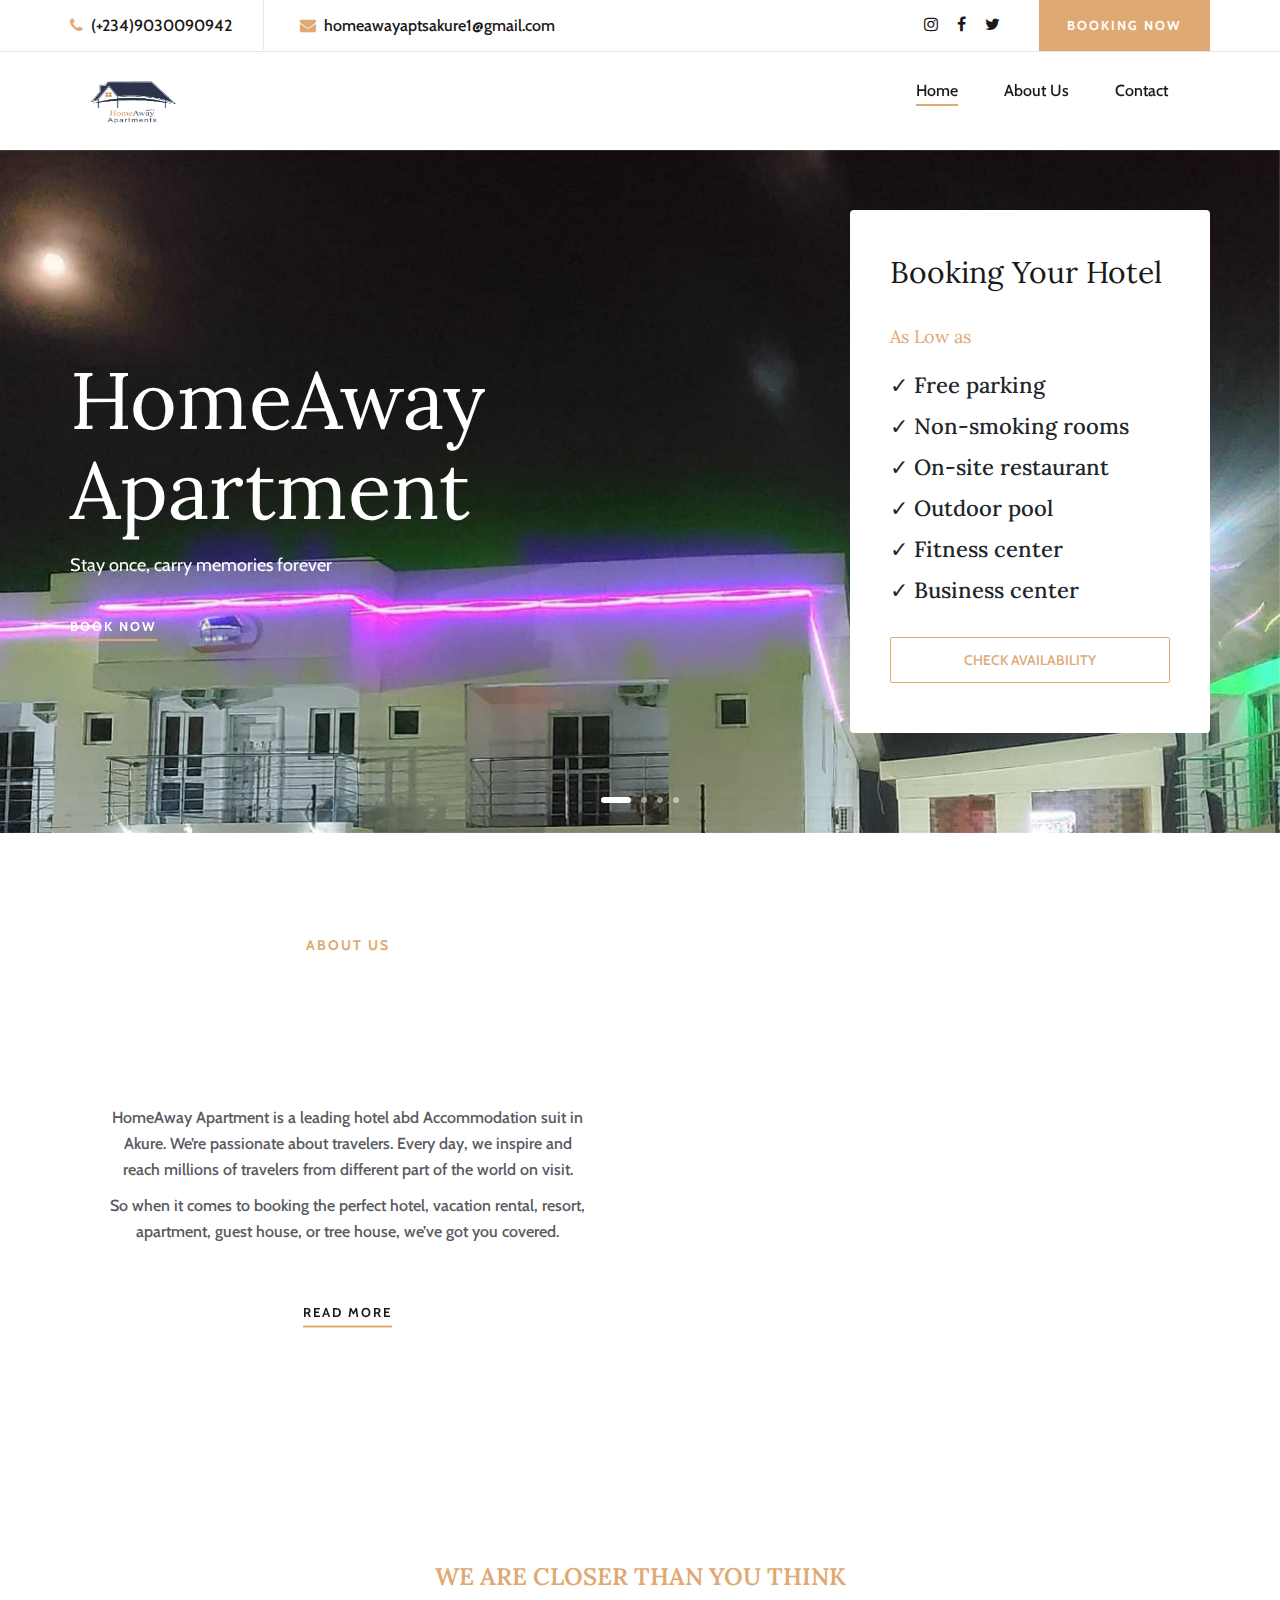
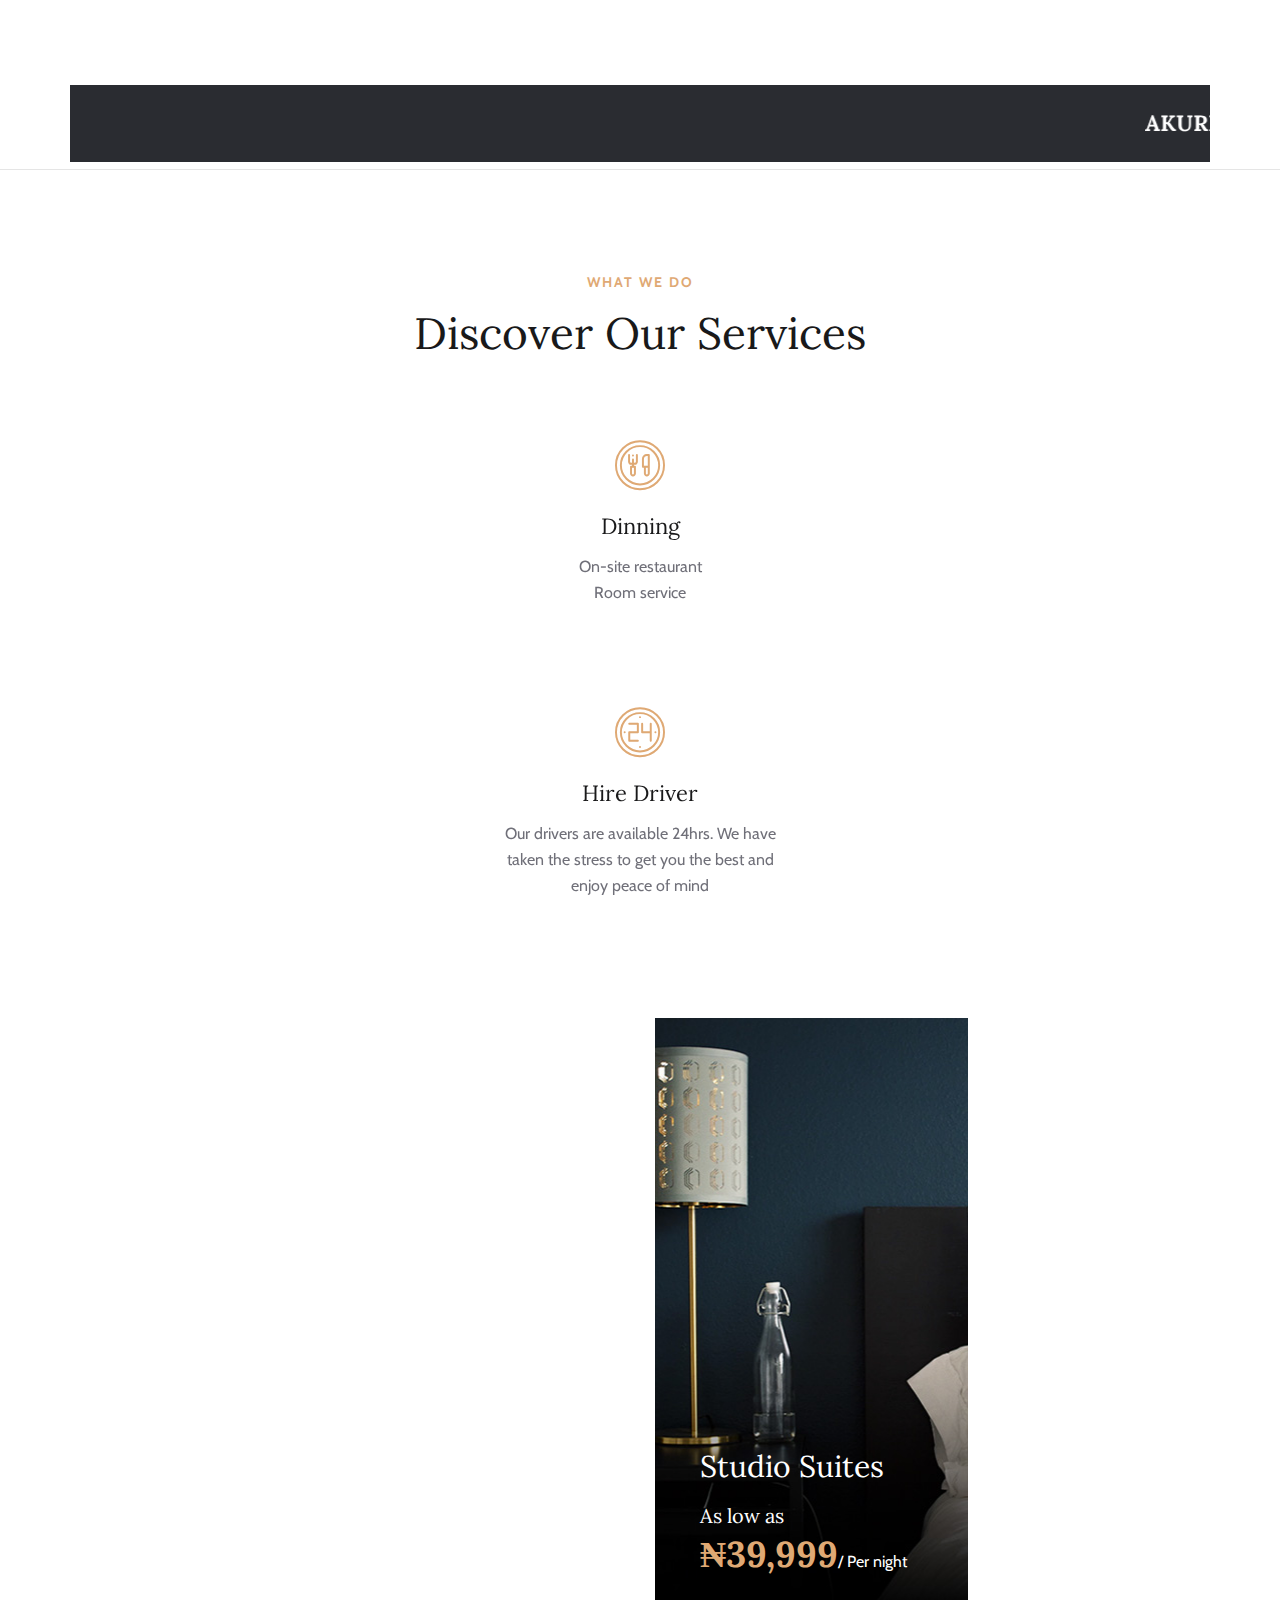
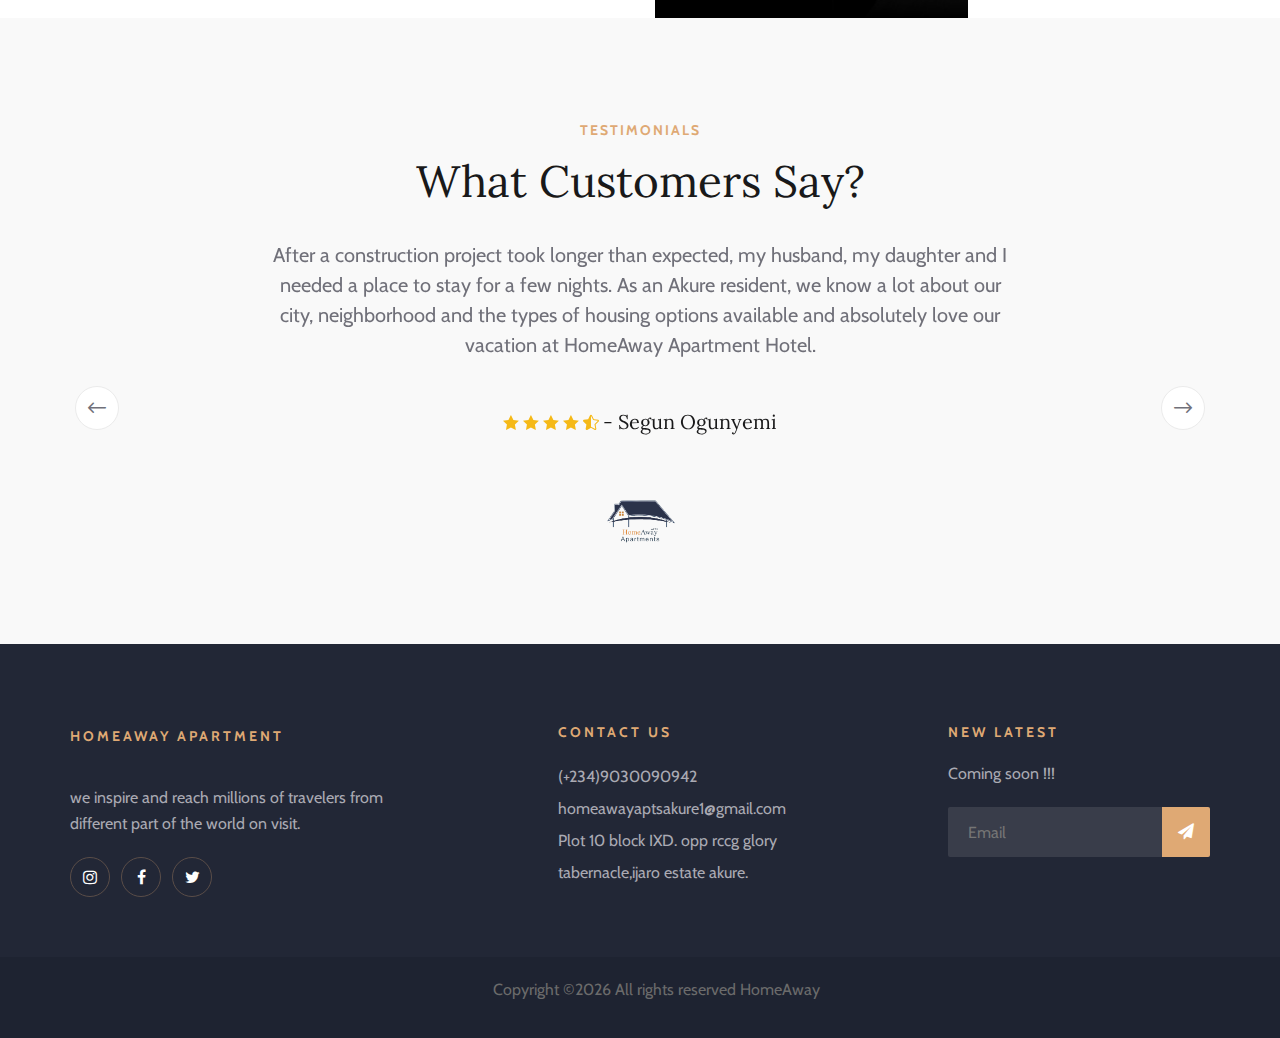
==== commit 10b5e66d: "we are closer than you think section added" ====
--- a/index.html
+++ b/index.html
@@ -283,6 +283,47 @@
     </section>
     <!-- About Us Section End -->
 
+    <!-- Closer than you think section-->
+
+    
+    <section>
+        <div class="container">
+            <h4 style="
+                text-align: center;
+                padding-top: 63px;
+                padding-bottom: 93px;
+                font-weight: 600;
+                color: #dfa974;
+                font-family: Lora, serif;
+            ">WE ARE CLOSER THAN YOU THINK</h4>
+            <marquee behavior="" direction="left" style="
+                font-size: 22px;
+                font-family: Lora, serif;
+                font-weight: bold;
+                color:#ffffff;
+                background-color: #2a2c31;
+                padding-top: 22px;
+                padding-bottom: 22px;
+                ">
+                AKURE &nbsp;&nbsp;&nbsp;
+                LAGOS &nbsp;&nbsp;&nbsp;
+                ABUJA &nbsp;&nbsp;&nbsp;
+                ABEOKUTA  &nbsp;&nbsp;&nbsp;
+                AFIN AKOKO &nbsp;&nbsp;&nbsp;
+                IBADAN &nbsp;&nbsp;&nbsp;
+                JOS &nbsp;&nbsp;&nbsp;
+                ENUGU &nbsp;&nbsp;&nbsp;
+                ONITSHA &nbsp;&nbsp;&nbsp;
+                UYO &nbsp;&nbsp;&nbsp;
+                OWERRI &nbsp;&nbsp;&nbsp;
+                PORT HARCOURT &nbsp;&nbsp;&nbsp;
+                BENIN &nbsp;&nbsp;&nbsp;
+                OSHOGBO &nbsp;&nbsp;&nbsp;
+            </marquee>
+        </div>
+       
+    </section>
+
     <!-- Services Section End -->
     <section class="services-section spad">
         <div class="container">
@@ -354,9 +395,9 @@
                     <div class="col-lg-3 col-md-6">
                         <div class="hp-room-item set-bg" data-setbg="img/homeaway/room1.jpg"  data-aos="flip-down">
                             <div class="hr-text">
-                                <h3>Double Guest Room</h3>
+                                <h3>Studio Room</h3>
                                 <h4>As low as</h4>
-                                <h2>&#8358;24,999<span>/Pernight</span></h2>
+                                <h2>&#8358;24,999<span>/ Per night</span></h2>
                                 <table>
                                     <tbody>
                                         <tr>
@@ -385,9 +426,9 @@
                     <div class="col-lg-3 col-md-6"  data-aos="zoom-in-down">
                         <div class="hp-room-item set-bg" data-setbg="img/room/room-b2.jpg">
                             <div class="hr-text">
-                                <h3>Premium King Room</h3>
+                                <h3>Executive Studio Room</h3>
                                 <h4>As low as</h4>
-                                <h2>&#8358;39,999<span>/Pernight</span></h2>
+                                <h2>&#8358;29,999<span>/ Per night</span></h2>
                                 <table>
                                     <tbody>
                                         <tr>
@@ -415,9 +456,9 @@
                     <div class="col-lg-3 col-md-6" >
                         <div class="hp-room-item set-bg" data-setbg="img/room/room-b3.jpg">
                             <div class="hr-text">
-                                <h3>Deluxe Room</h3>
+                                <h3>Studio Suites</h3>
                                 <h4>As low as</h4>
-                                <h2>&#8358;64,999<span>/Pernight</span></h2>
+                                <h2>&#8358;39,999<span>/ Per night</span></h2>
                                 <table>
                                     <tbody>
                                         <tr>
@@ -442,12 +483,13 @@
                             </div>
                         </div>
                     </div>
+                    
                     <div class="col-lg-3 col-md-6"  data-aos="flip-up">
                         <div class="hp-room-item set-bg" data-setbg="img/room/room-b4.jpg">
                             <div class="hr-text textBack">
-                                <h3>Family Connecting Room</h3>
+                                <h3>South West 3 Bedroom</h3>
                                 <h4>As low as</h4>
-                                <h2>&#8358;89,999<span>/Pernight</span></h2>
+                                <h2>&#8358;89,999<span>/ Per night</span></h2>
                                 <table>
                                     <tbody>
                                         <tr>
@@ -476,6 +518,7 @@
             </div>
         </div>
     </section>
+
     <!-- Home Room Section End -->
 
     <!-- Testimonial Section Begin -->
@@ -648,8 +691,8 @@
                             <h6>New latest</h6>
                             <p>Coming soon !!!</p>
                             <form action="#" class="fn-form">
-                                <input type="text" placeholder="Email">
-                                <button type="submit"><i class="fa fa-send"></i></button>
+                                <input type="text" placeholder="Email" disabled>
+                                <button type="submit" disabled><i class="fa fa-send"></i></button>
                             </form>
                         </div>
                     </div>
--- a/css/style.css
+++ b/css/style.css
@@ -758,7 +758,9 @@
 
 .hp-room-items .hp-room-item .hr-text h4 {
 	color: #ffffff;
-	margin-bottom: 15px;
+	margin-top: 20px;
+	margin-bottom: 5px;
+	font-size: 20px;
 	-webkit-transition: all 0.2s;
 	-o-transition: all 0.2s;
 	transition: all 0.2s;
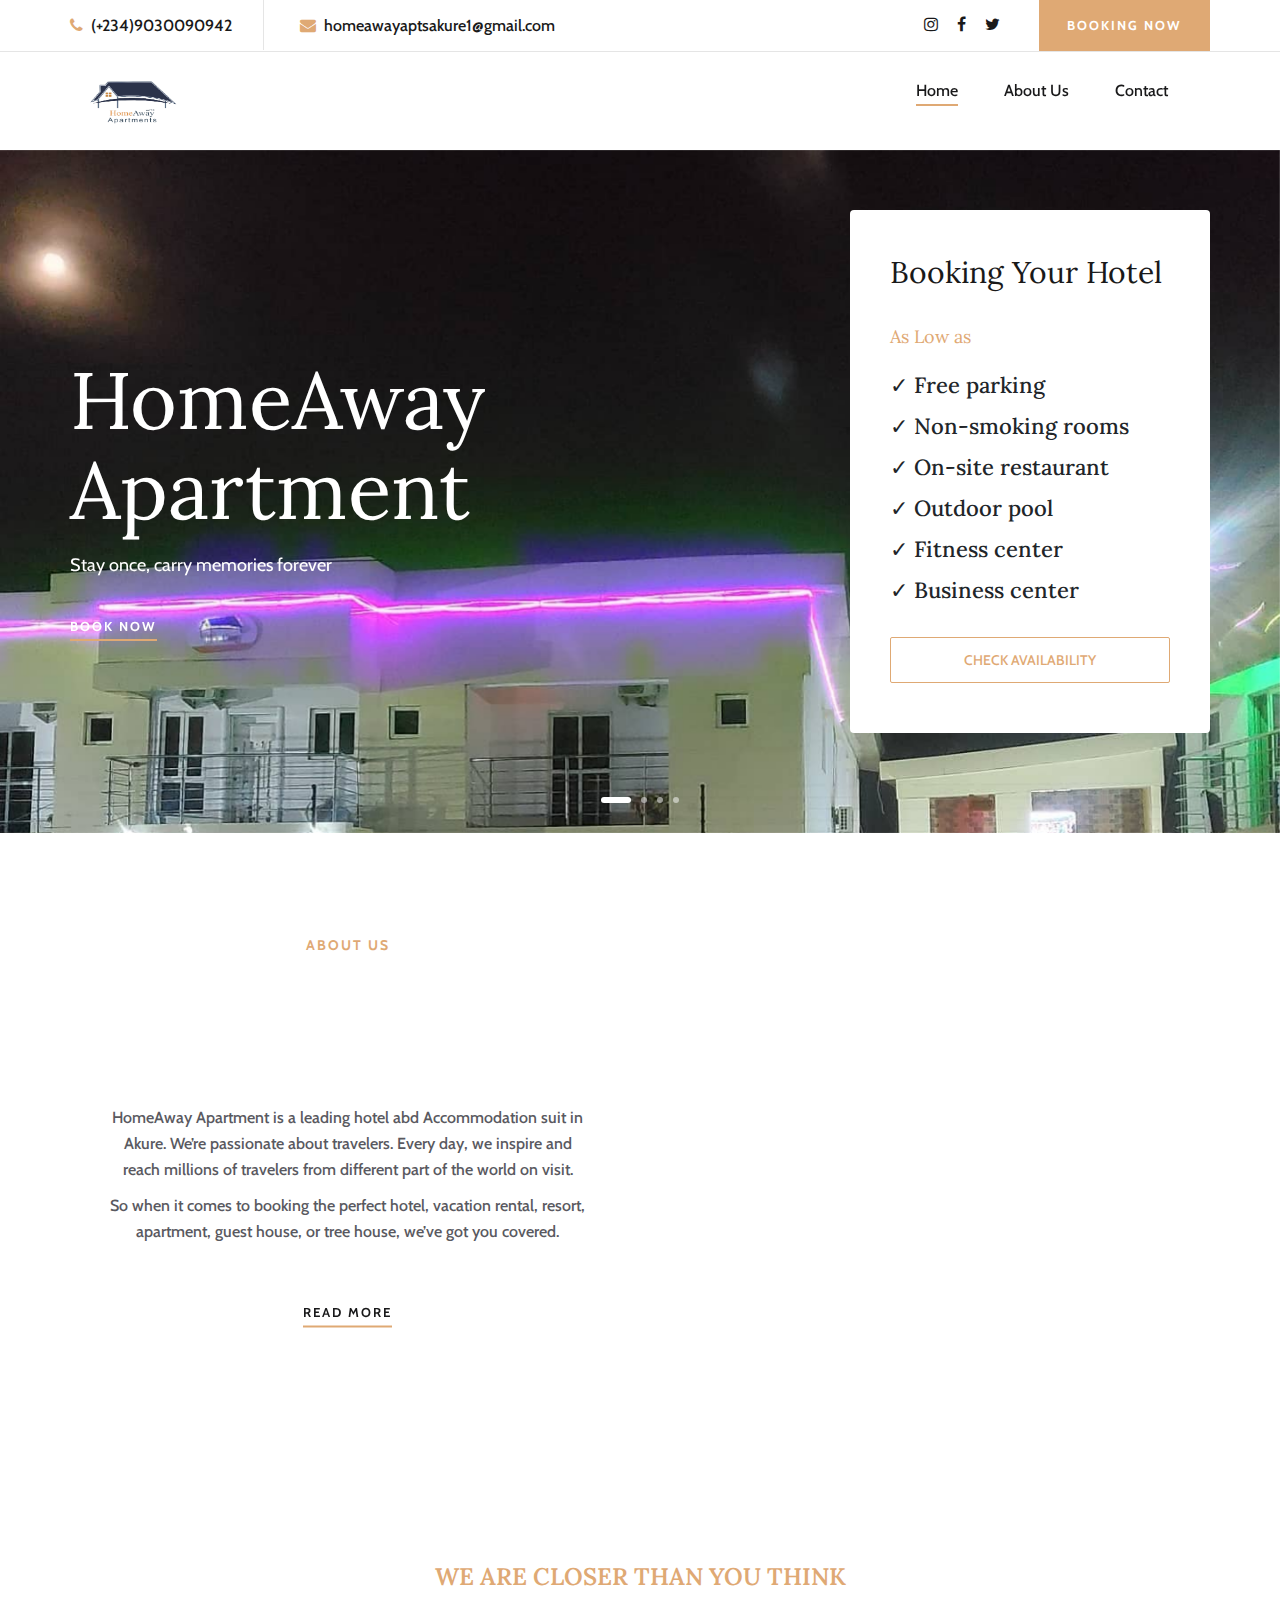
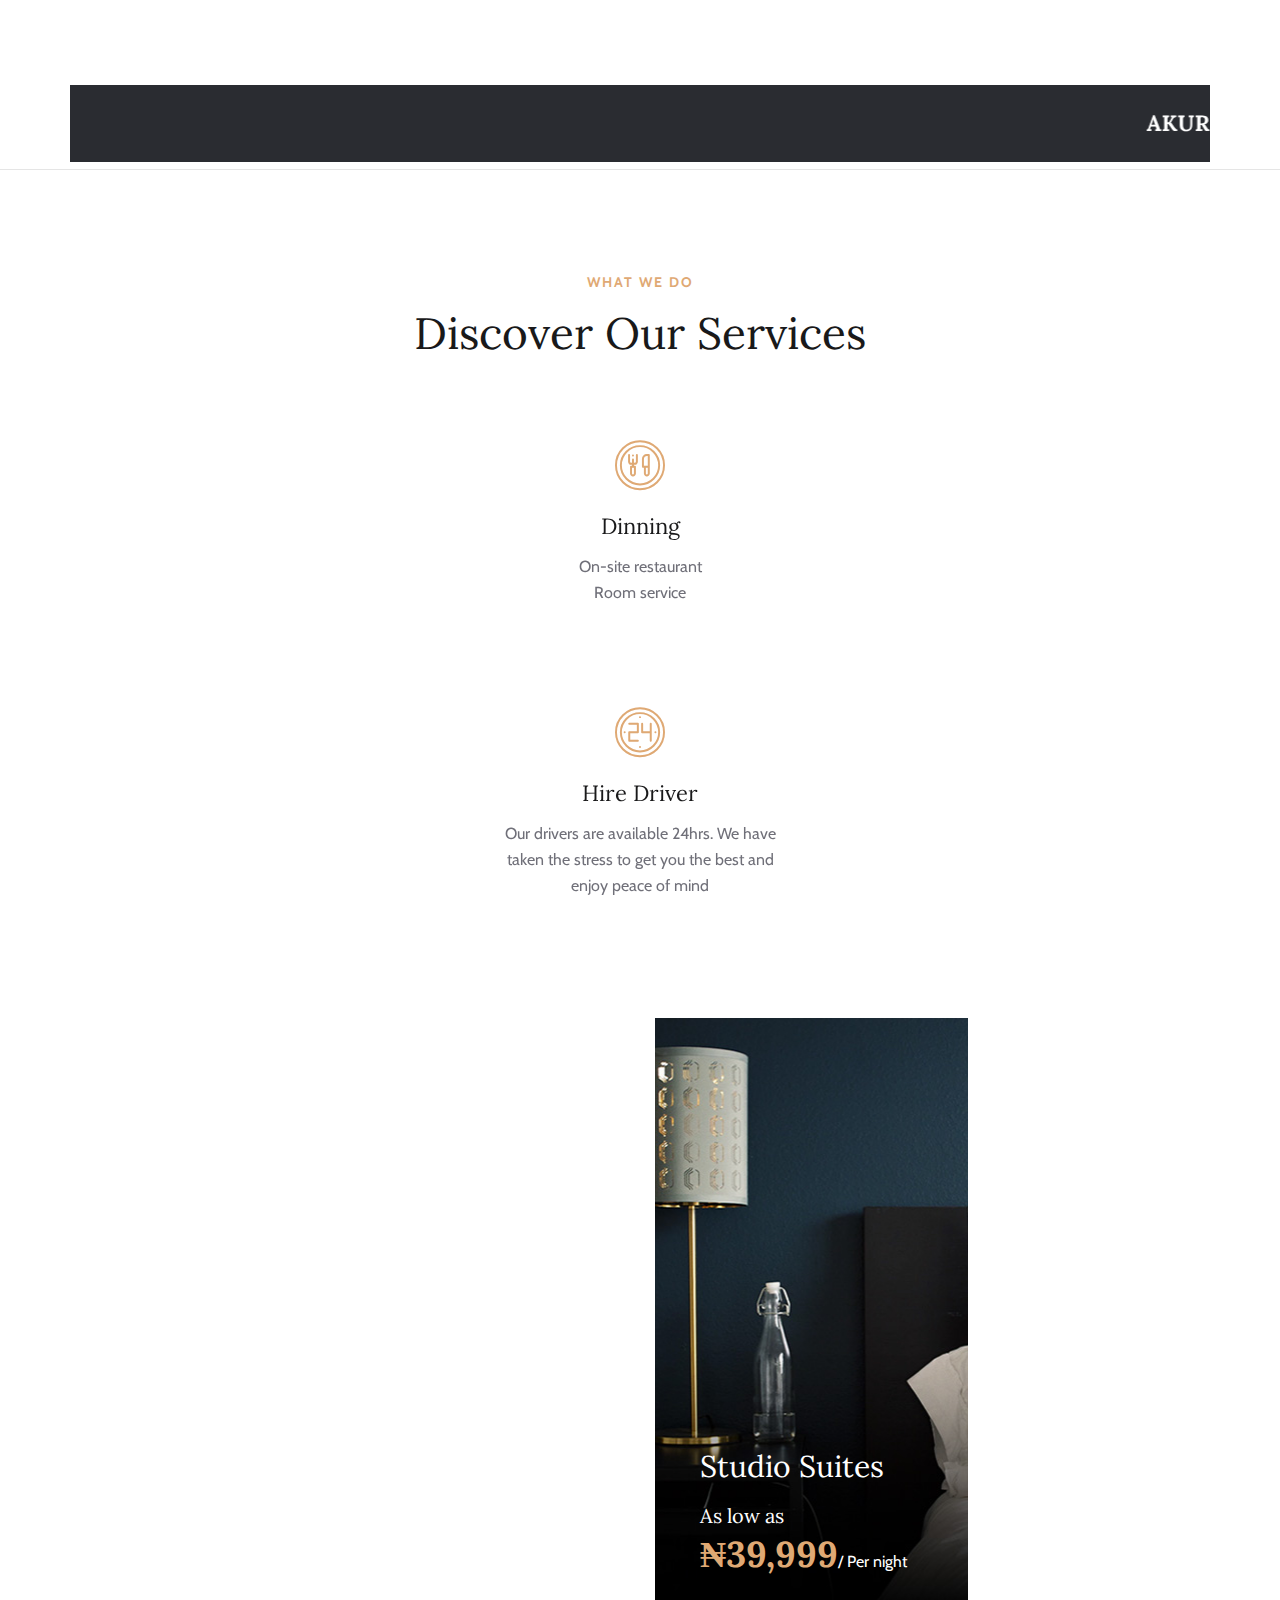
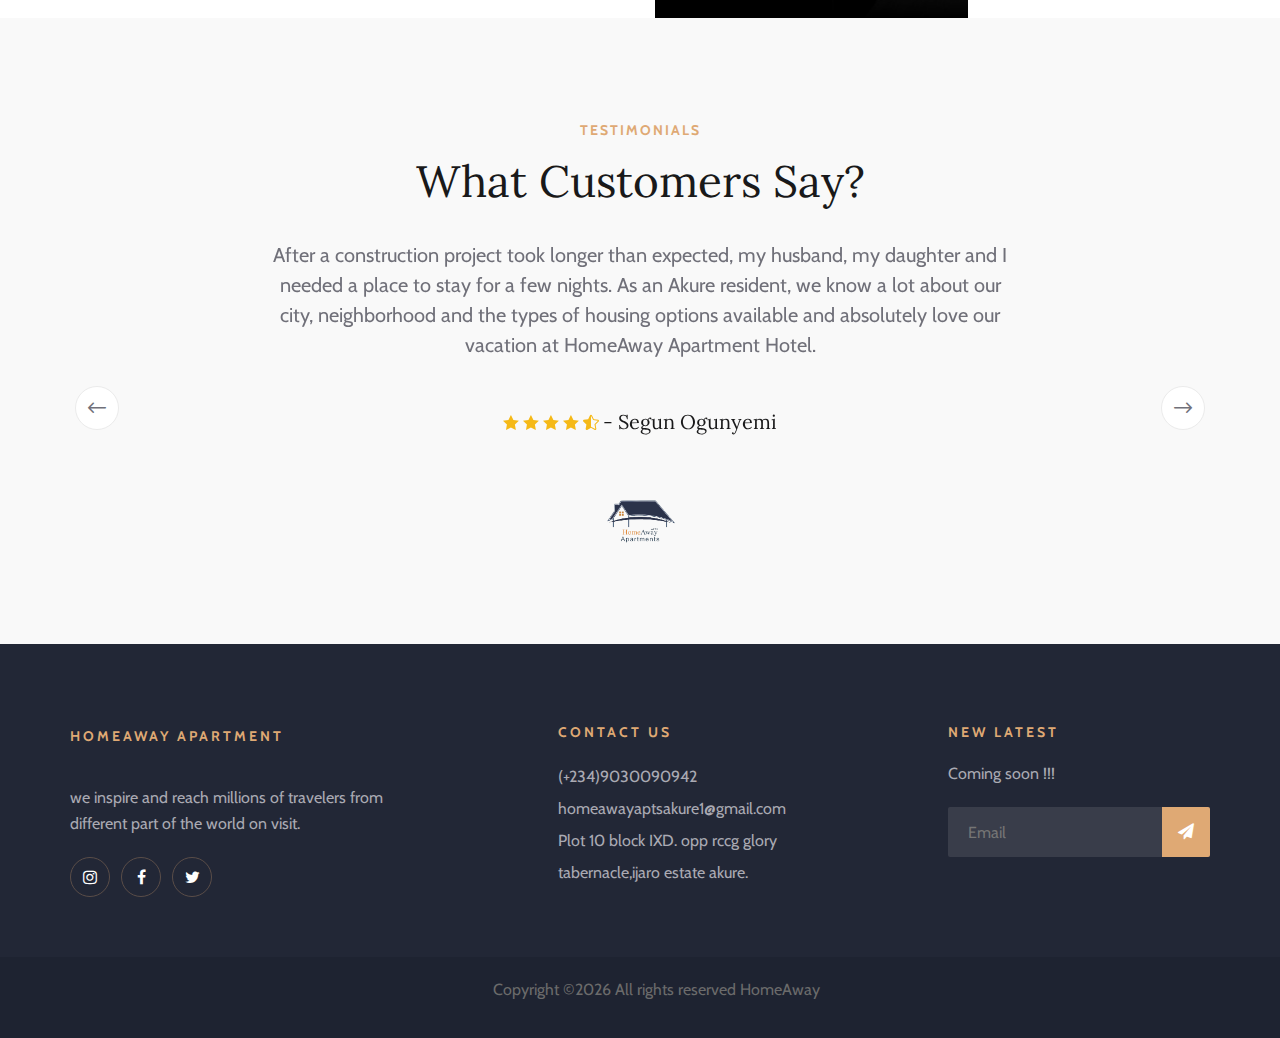
==== commit d2051d14: "update ono fix" ====
--- a/index.html
+++ b/index.html
@@ -286,7 +286,7 @@
     <!-- Closer than you think section-->
 
     
-    <section>
+    <section class="closer">
         <div class="container">
             <h4 style="
                 text-align: center;
--- a/css/style.css
+++ b/css/style.css
@@ -2312,7 +2312,9 @@
 	.hideOverflowOnMobile {
 		overflow: hidden;
 	}
-	
+	.closer{
+		display: none;
+	}
 }
 /* Small Mobile: 320px */
 
@@ -2383,4 +2385,7 @@
 		background: #dfa974;
 		content: "";
 	}
+	.closer{
+		display: none;
+	}
 }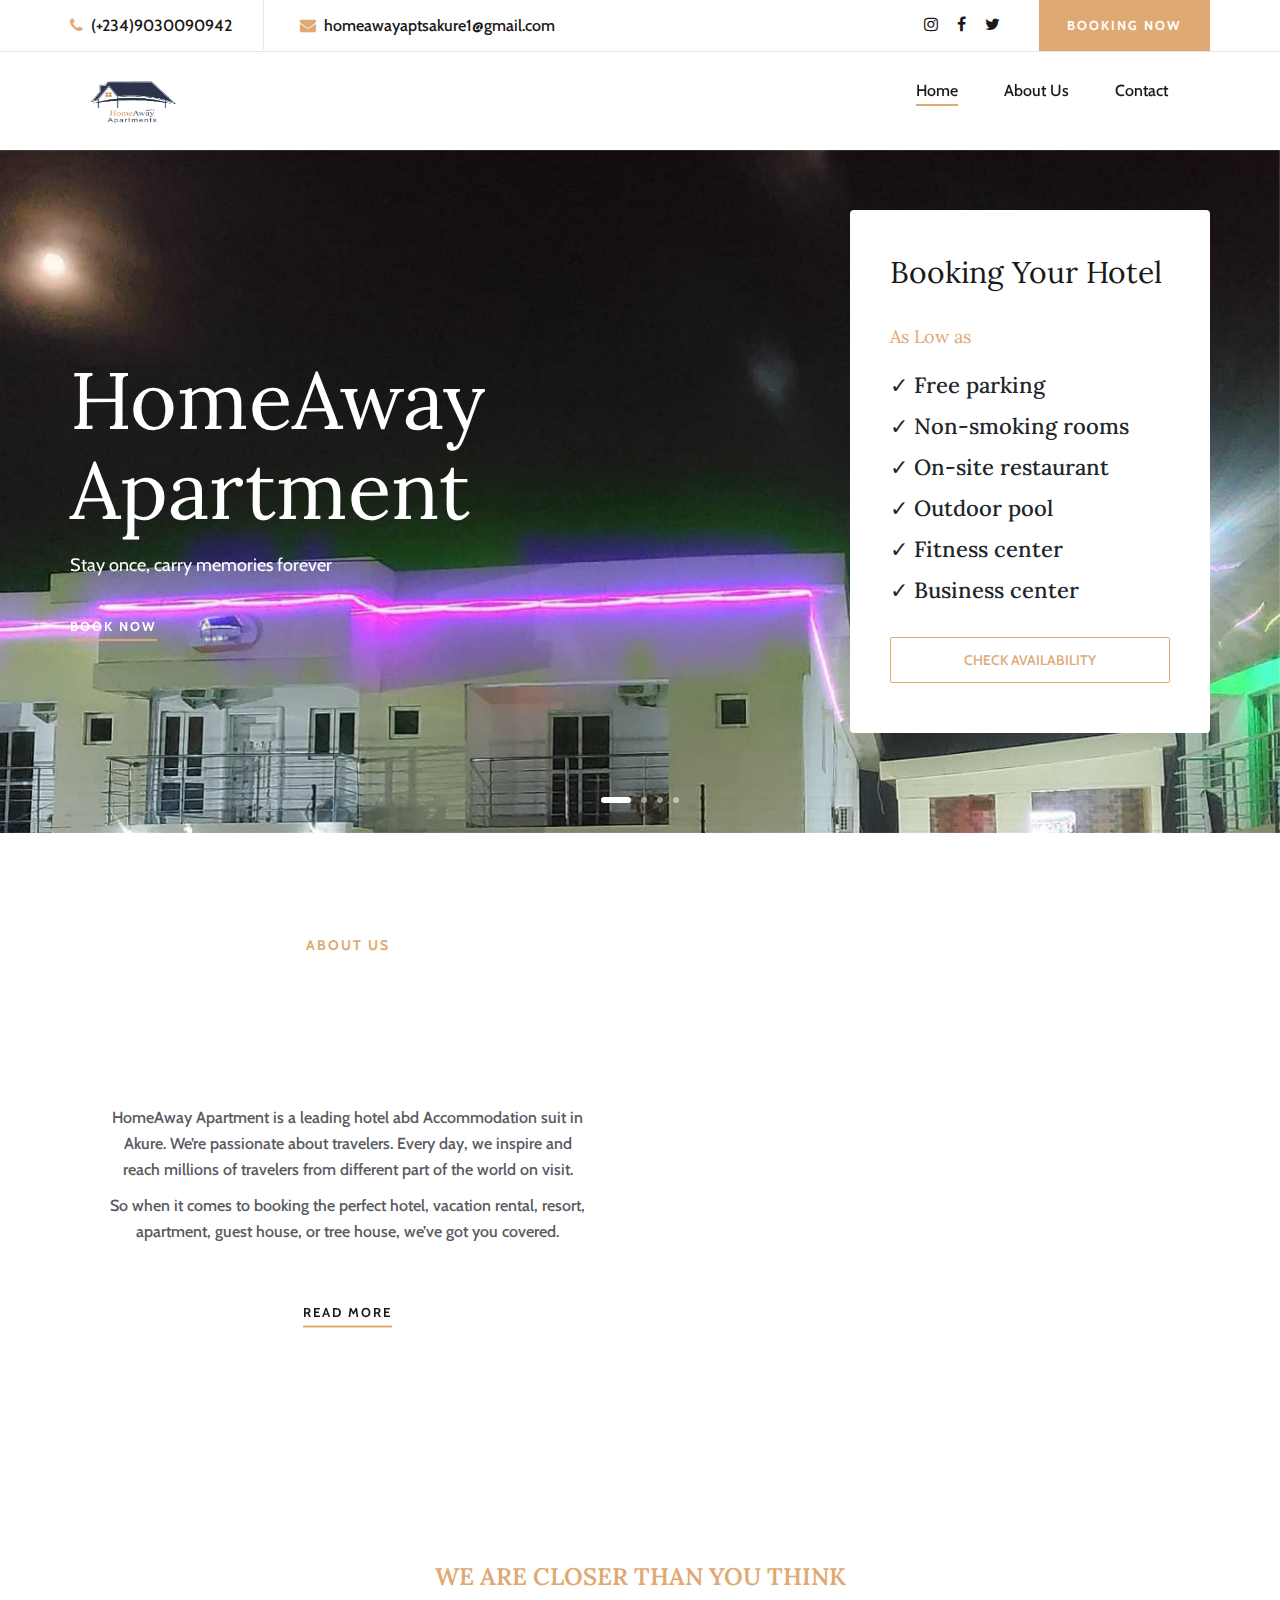
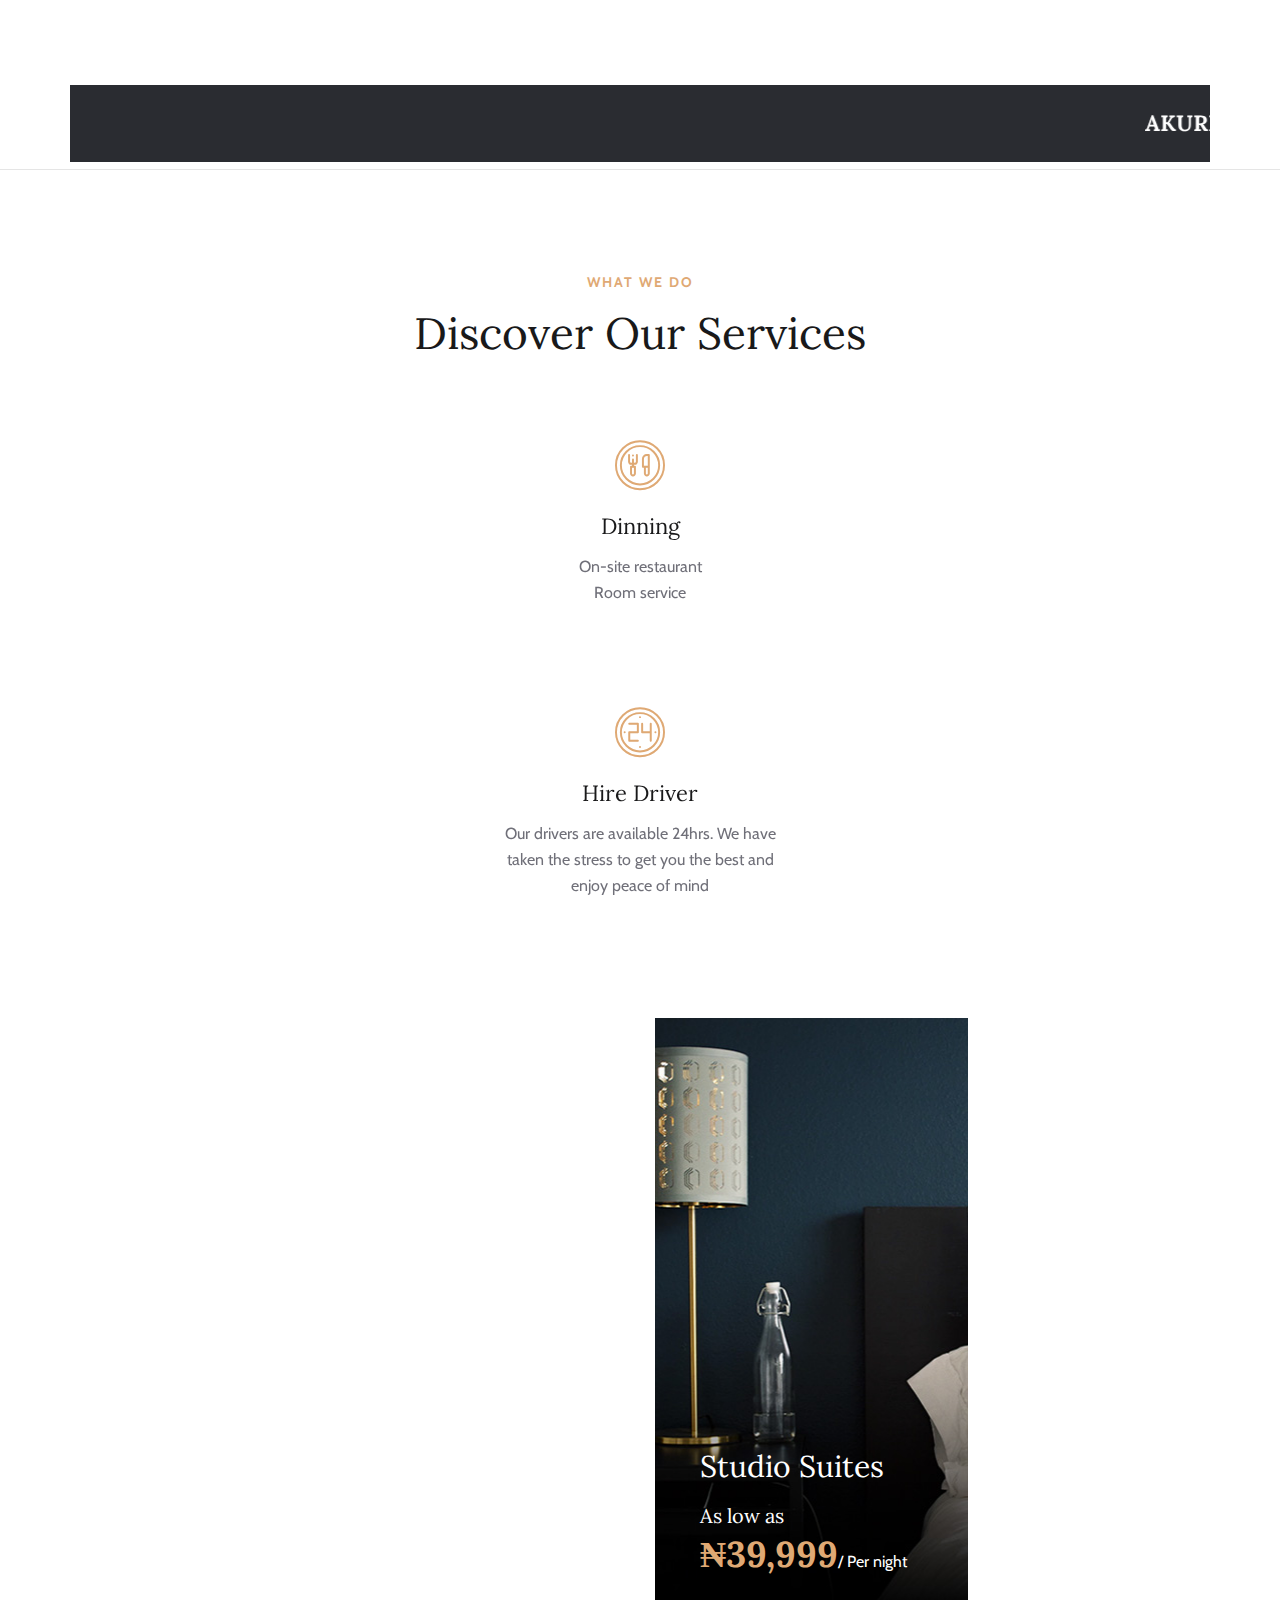
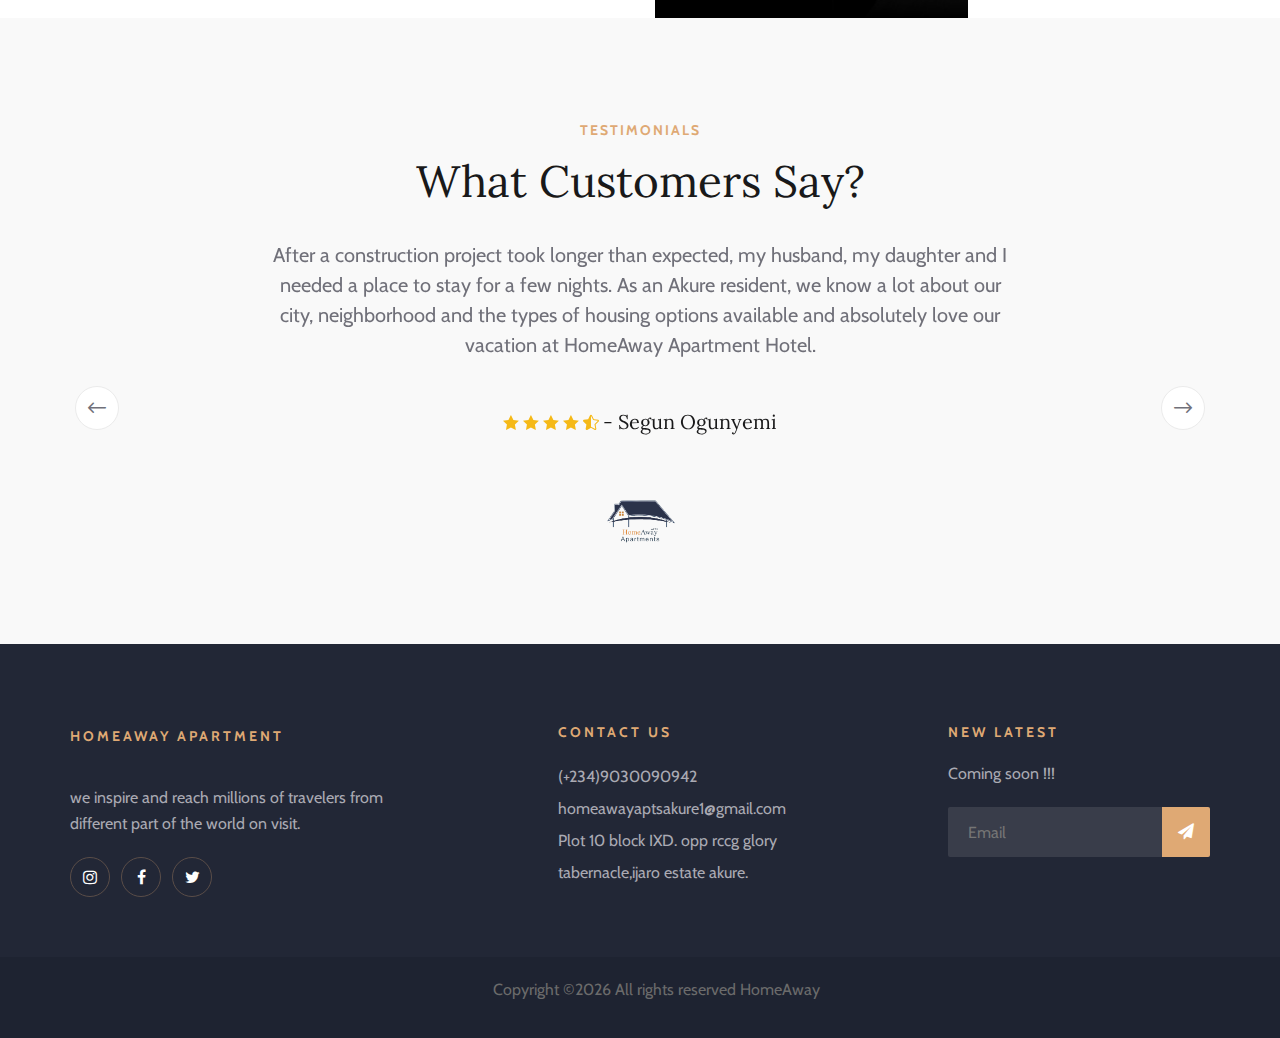
==== commit 6eaa2a3d: "icon logo added" ====
--- a/index.html
+++ b/index.html
@@ -8,6 +8,7 @@
     <meta name="viewport" content="width=device-width, initial-scale=1.0">
     <meta http-equiv="X-UA-Compatible" content="ie=edge">
     <title>HomeAway Apartment</title>
+    <link rel="icon" href="./img/logo-removebg-preview.png" type="image/icon type">
 
     <!-- Google Font -->
     <link href="https://fonts.googleapis.com/css?family=Lora:400,700&display=swap" rel="stylesheet">
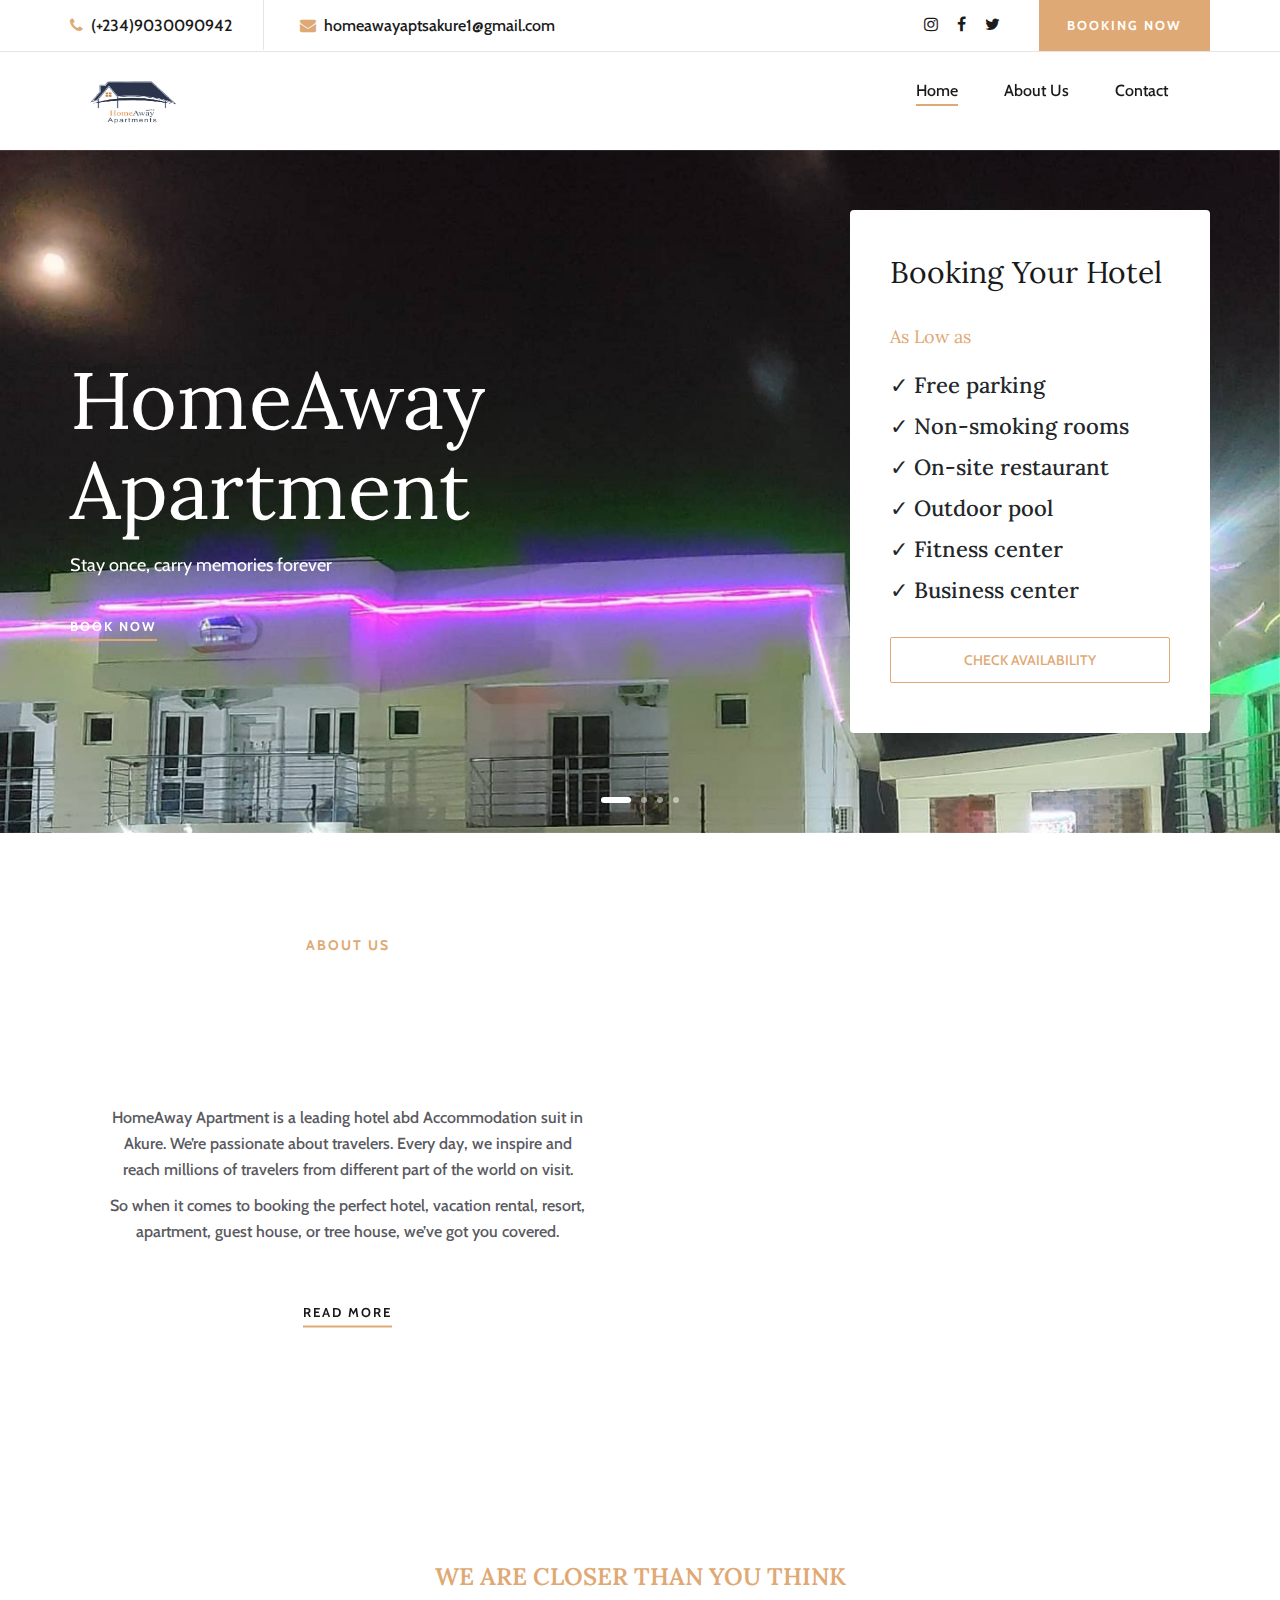
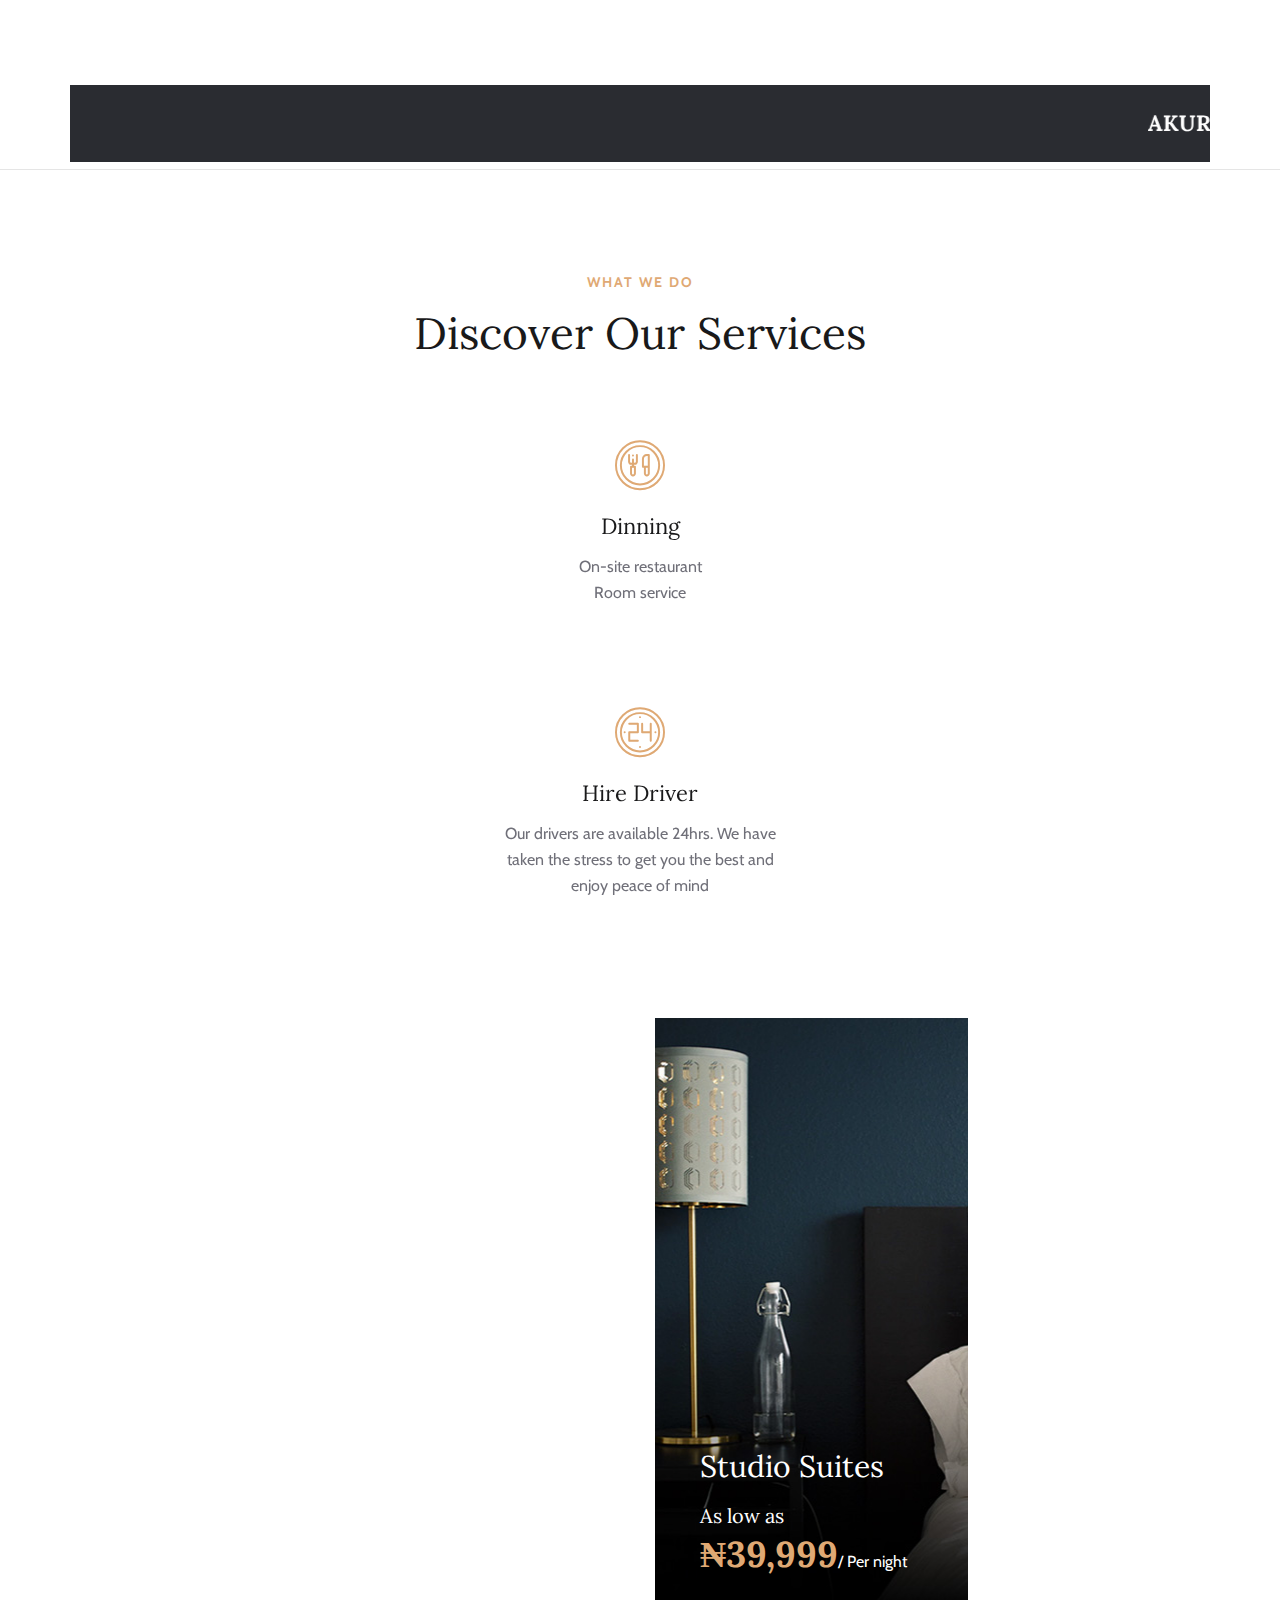
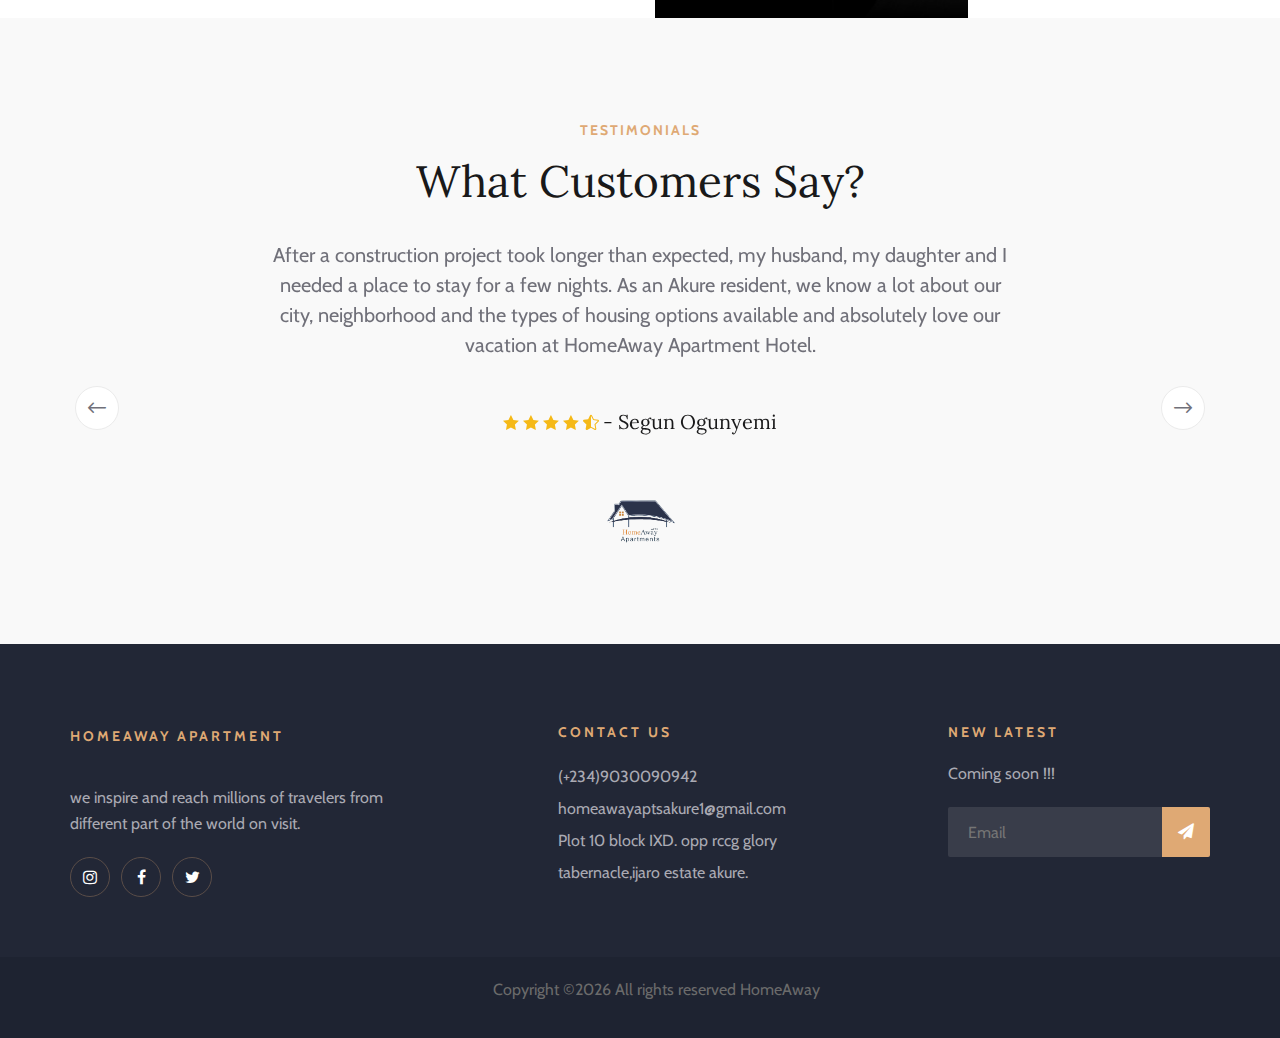
==== commit dc62dab3: "fix" ====
--- a/index.html
+++ b/index.html
@@ -8,7 +8,7 @@
     <meta name="viewport" content="width=device-width, initial-scale=1.0">
     <meta http-equiv="X-UA-Compatible" content="ie=edge">
     <title>HomeAway Apartment</title>
-    <link rel="icon" href="./img/logo-removebg-preview.png" type="image/icon type">
+    <link rel="icon" href="./img/logo-removebg-preview.png" type="image/png">
 
     <!-- Google Font -->
     <link href="https://fonts.googleapis.com/css?family=Lora:400,700&display=swap" rel="stylesheet">
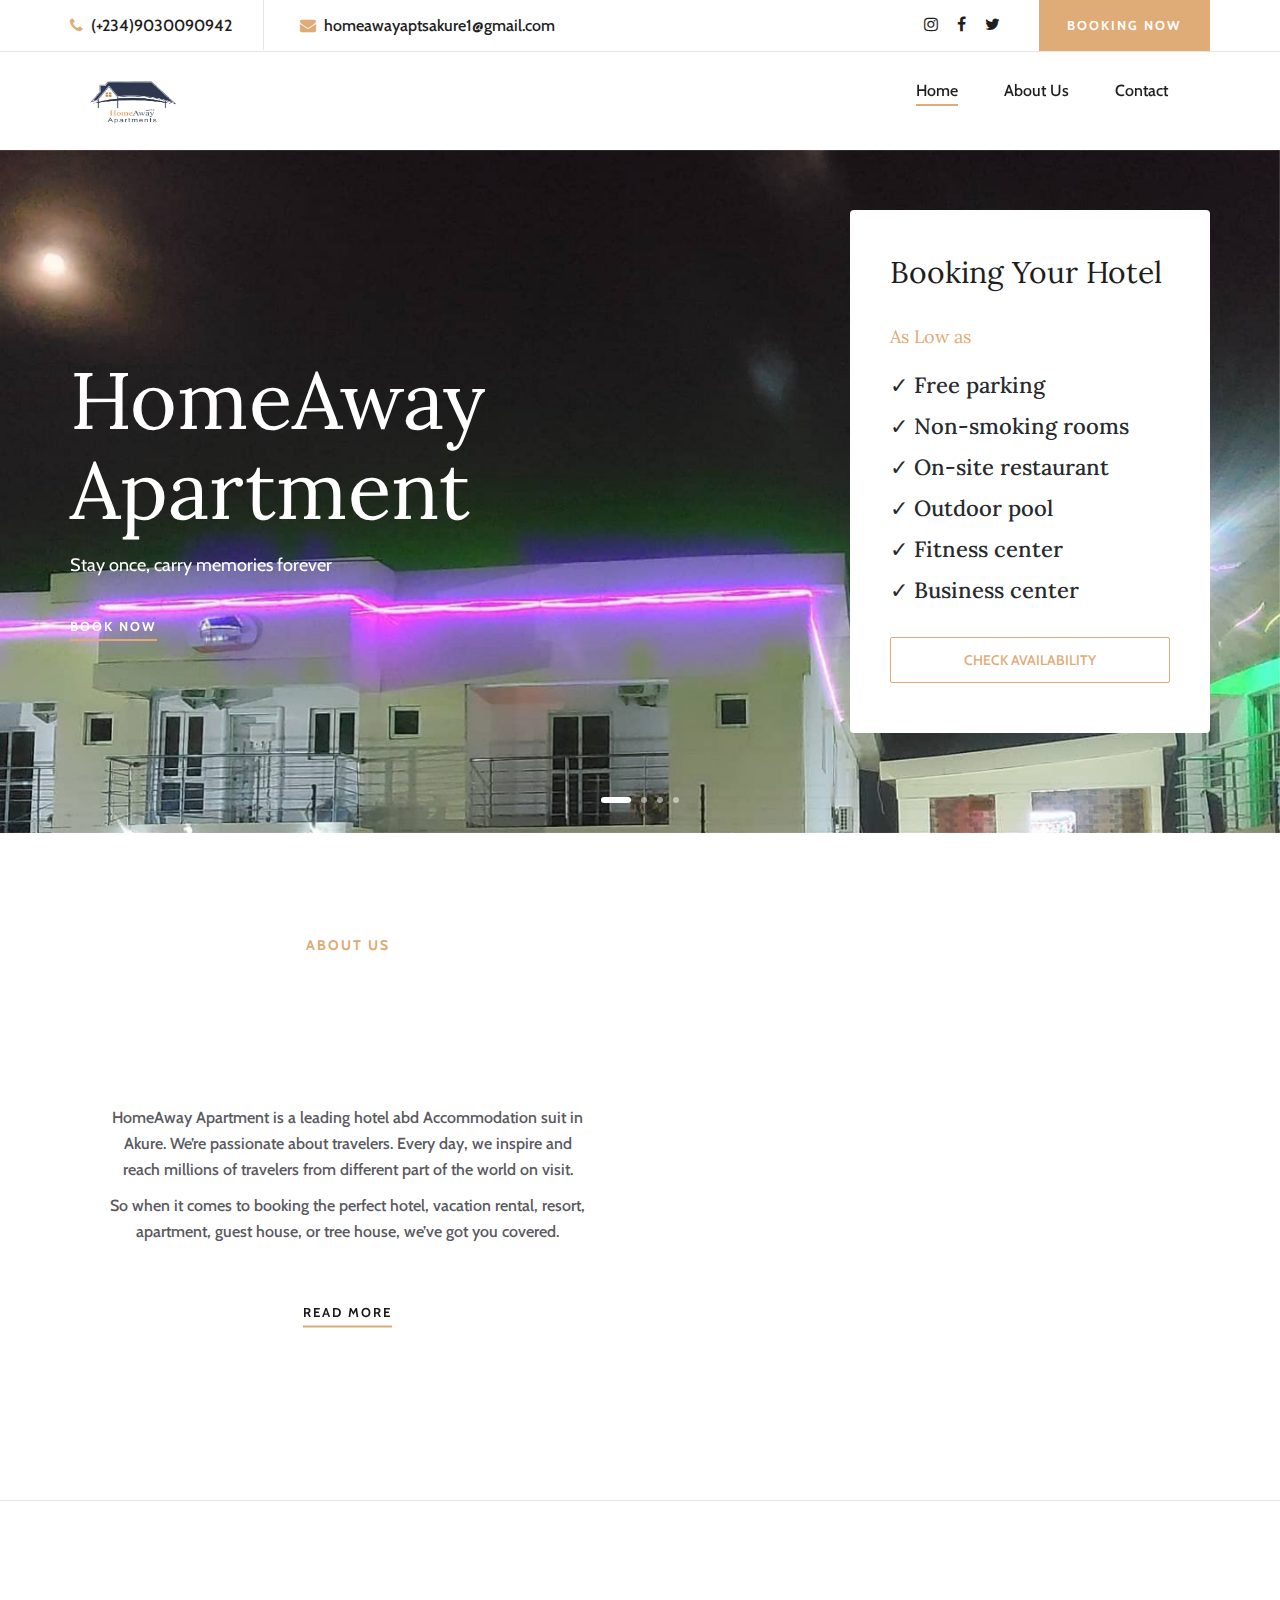
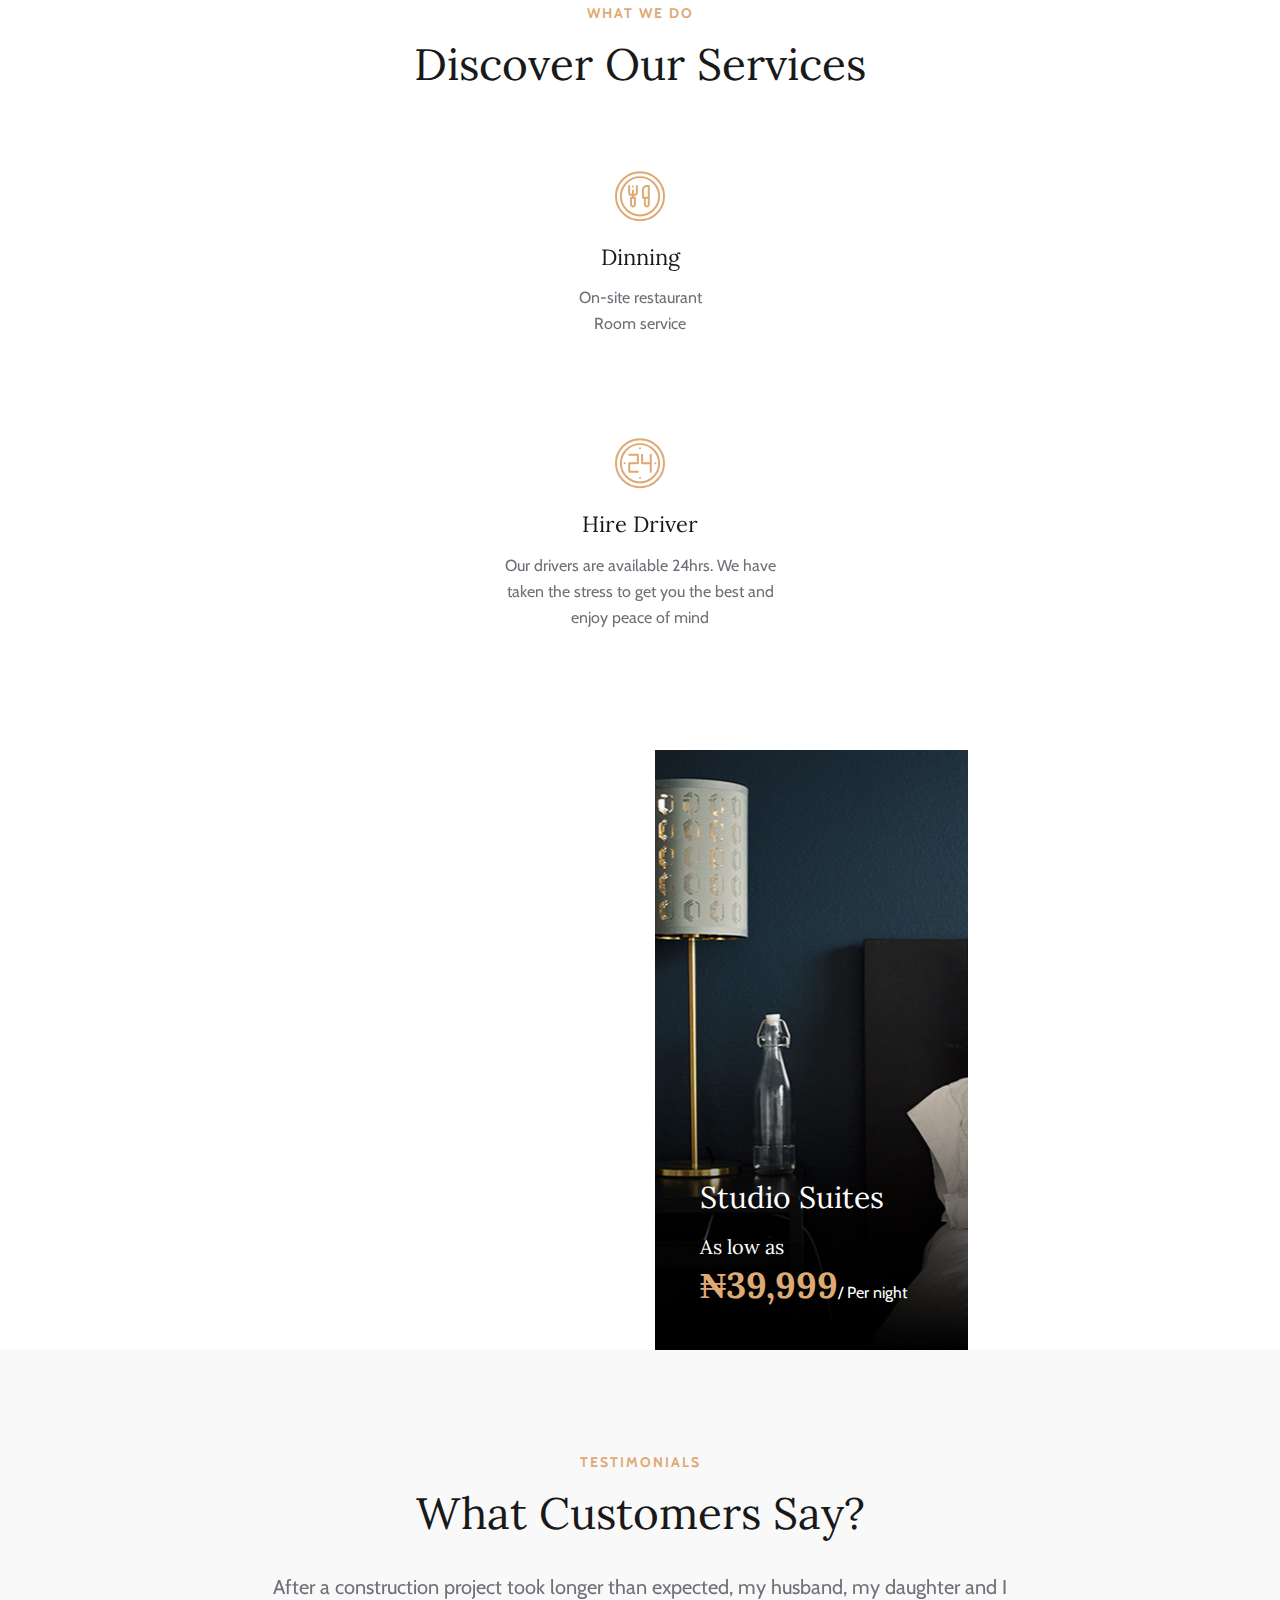
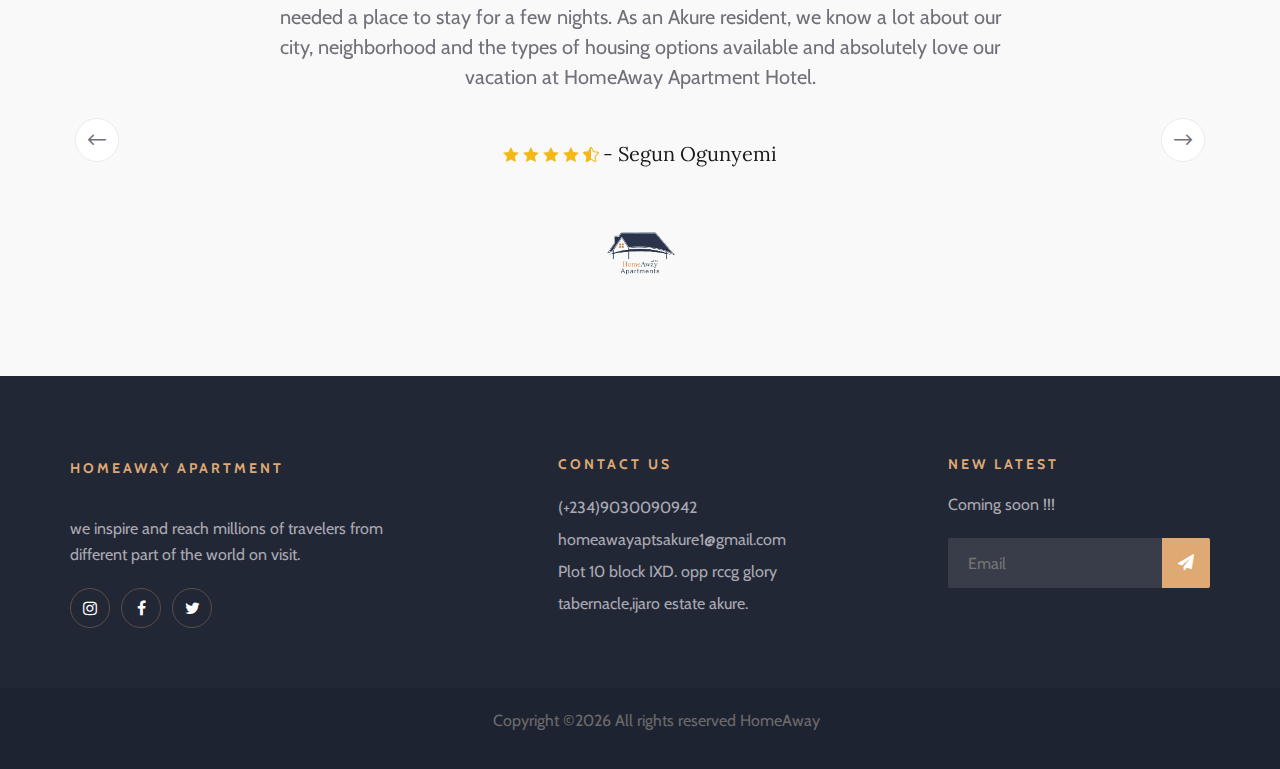
==== commit a3d08132: "closer to you section removed" ====
--- a/index.html
+++ b/index.html
@@ -287,7 +287,7 @@
     <!-- Closer than you think section-->
 
     
-    <section class="closer">
+    <!-- <section class="closer">
         <div class="container">
             <h4 style="
                 text-align: center;
@@ -323,7 +323,7 @@
             </marquee>
         </div>
        
-    </section>
+    </section> -->
 
     <!-- Services Section End -->
     <section class="services-section spad">
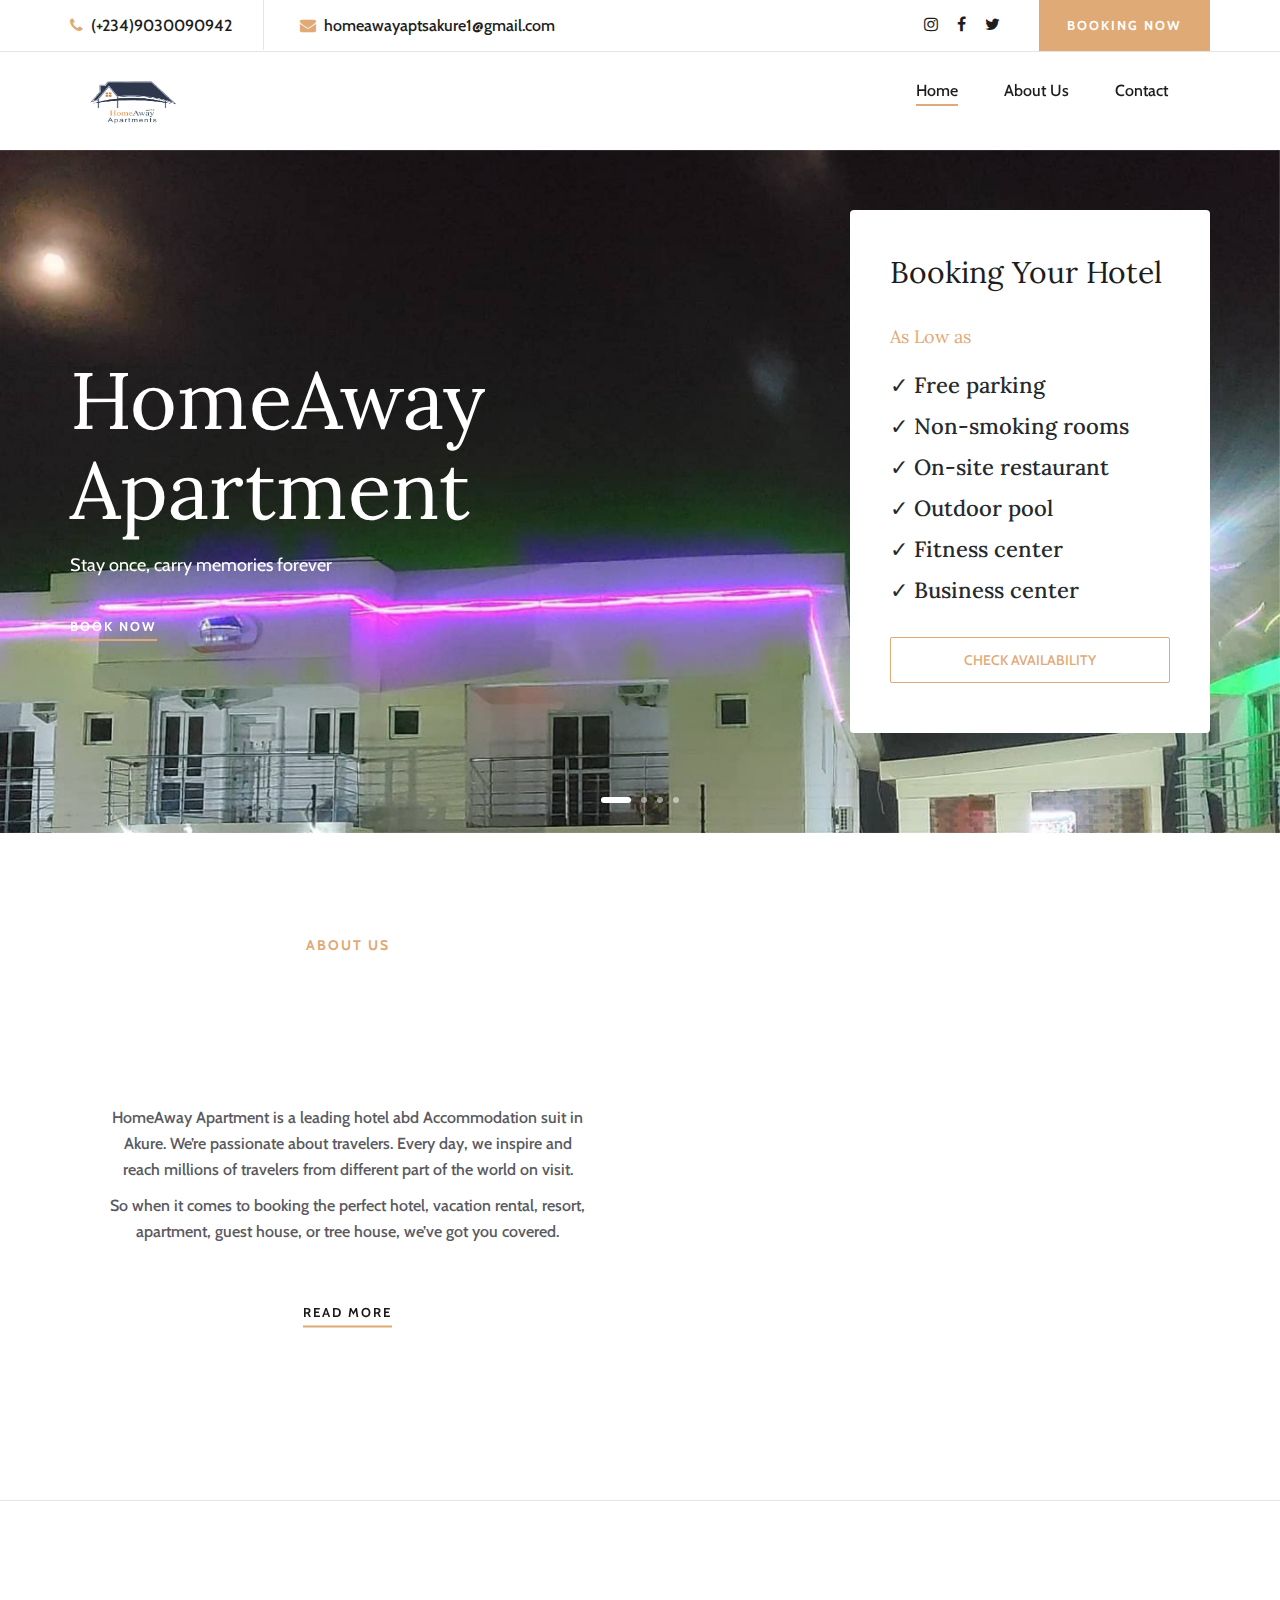
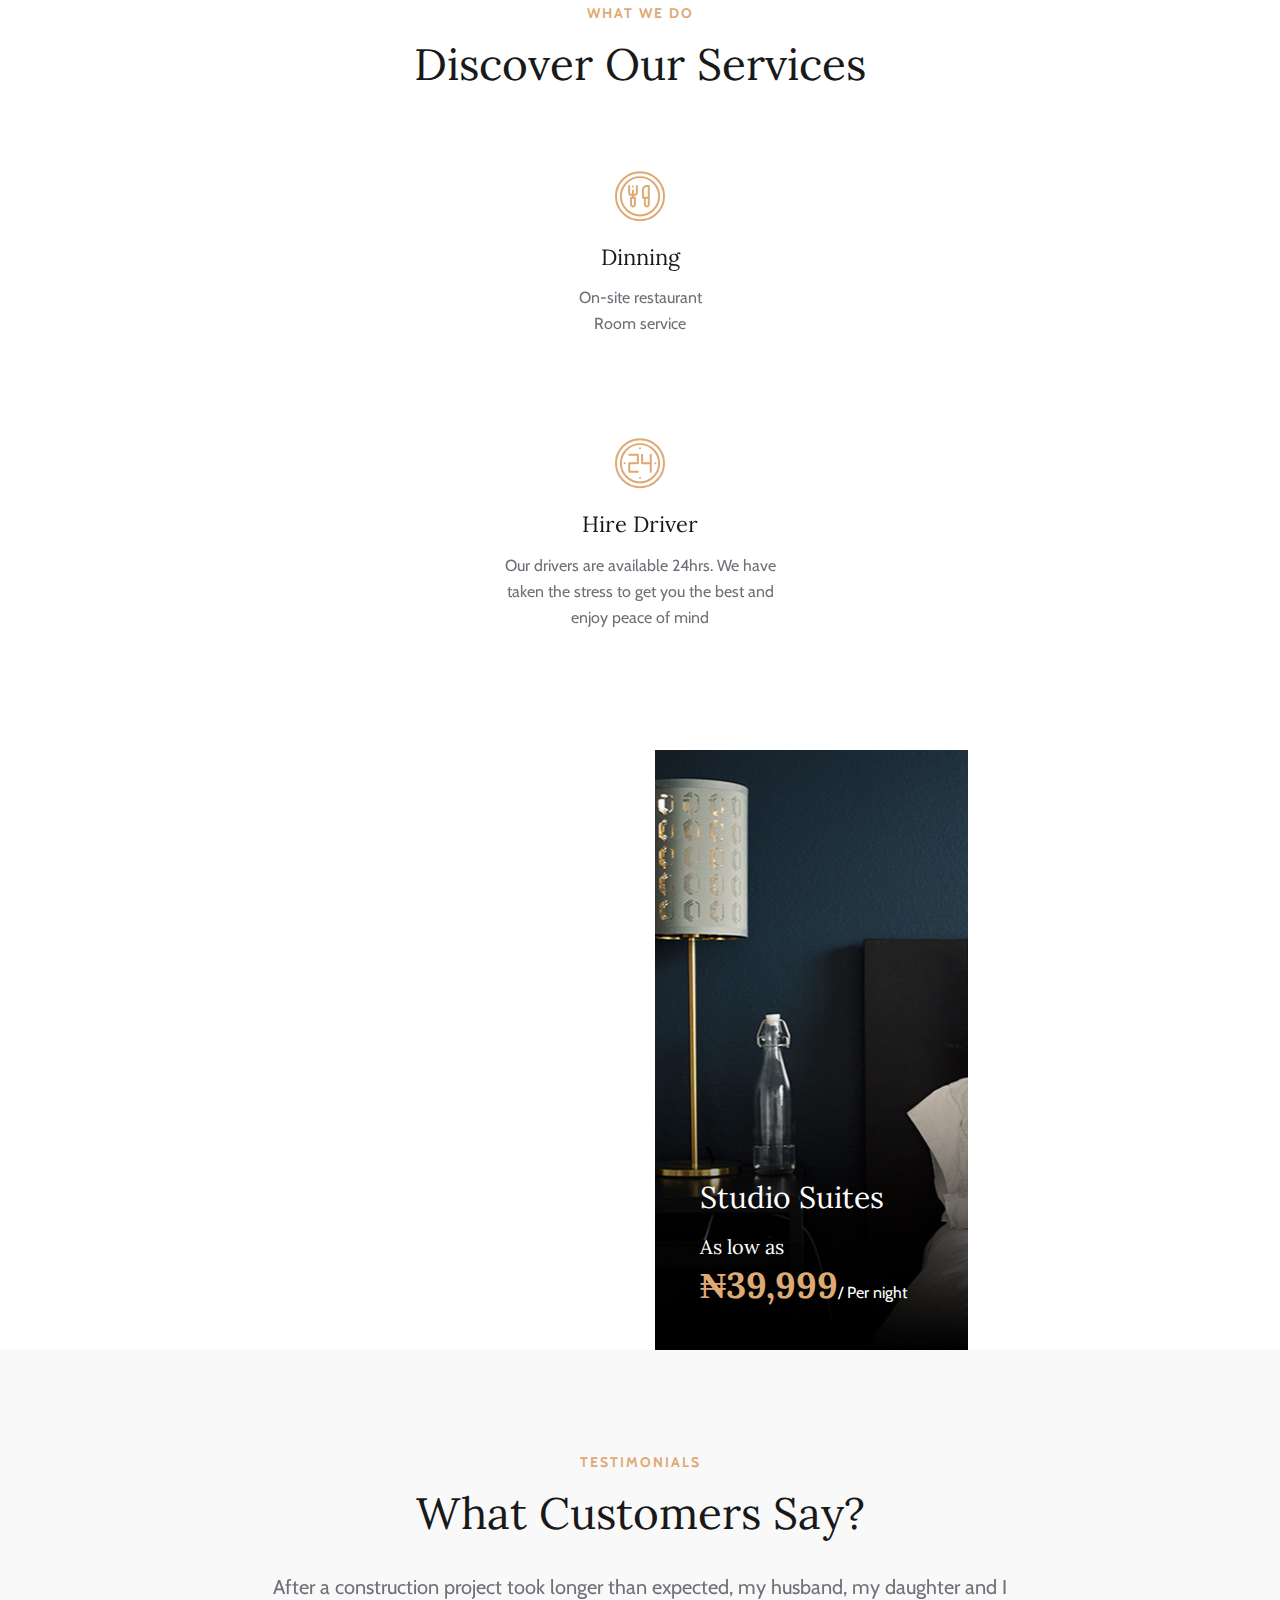
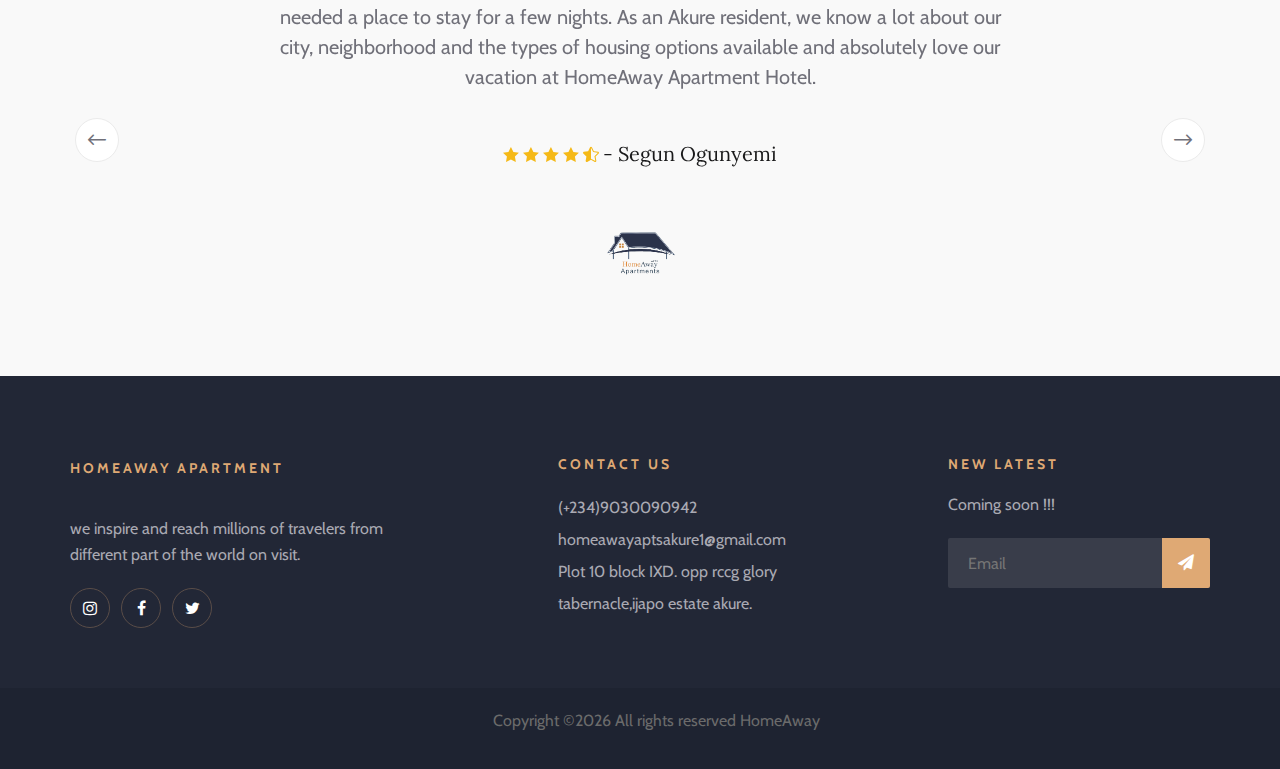
==== commit 14edd999: "address fixed" ====
--- a/index.html
+++ b/index.html
@@ -29,7 +29,7 @@
     
 </head>
 
-<body>
+<body oncontextmenu="return false">
     <!-- Page Preloder -->
     <div id="preloder">
         <div class="loader"></div>
@@ -683,7 +683,7 @@
                             <ul>
                                 <li>(+234)9030090942</li>
                                 <li>homeawayaptsakure1@gmail.com</li>
-                                <li>Plot 10 block IXD. opp rccg glory tabernacle,ijaro estate akure.</li>
+                                <li>Plot 10 block IXD. opp rccg glory tabernacle,ijapo estate akure.</li>
                             </ul>
                         </div>
                     </div>
@@ -772,5 +772,28 @@
     
     <script src="js/main.js"></script>
 </body>
-
+<script>
+    document.onkeydown=function(e)
+    {
+        if(event.keyCode == 123)
+        {
+            return false;
+        }
+
+        if(e.ctrlKey && e.shiftKey && e.keyCode == 'I'.charCodeAt(0))
+        {
+            return false;
+        }
+
+        if (e.ctrlKey && e.shiftKey && e.keyCode == 'J'.charCodeAt(0))
+        {
+            return false;
+        }
+
+        if(e.ctrlKey && e.keyCode == 'U'.charCodeAt(0))
+        {
+            return false;
+        }
+    }
+</script>
 </html>